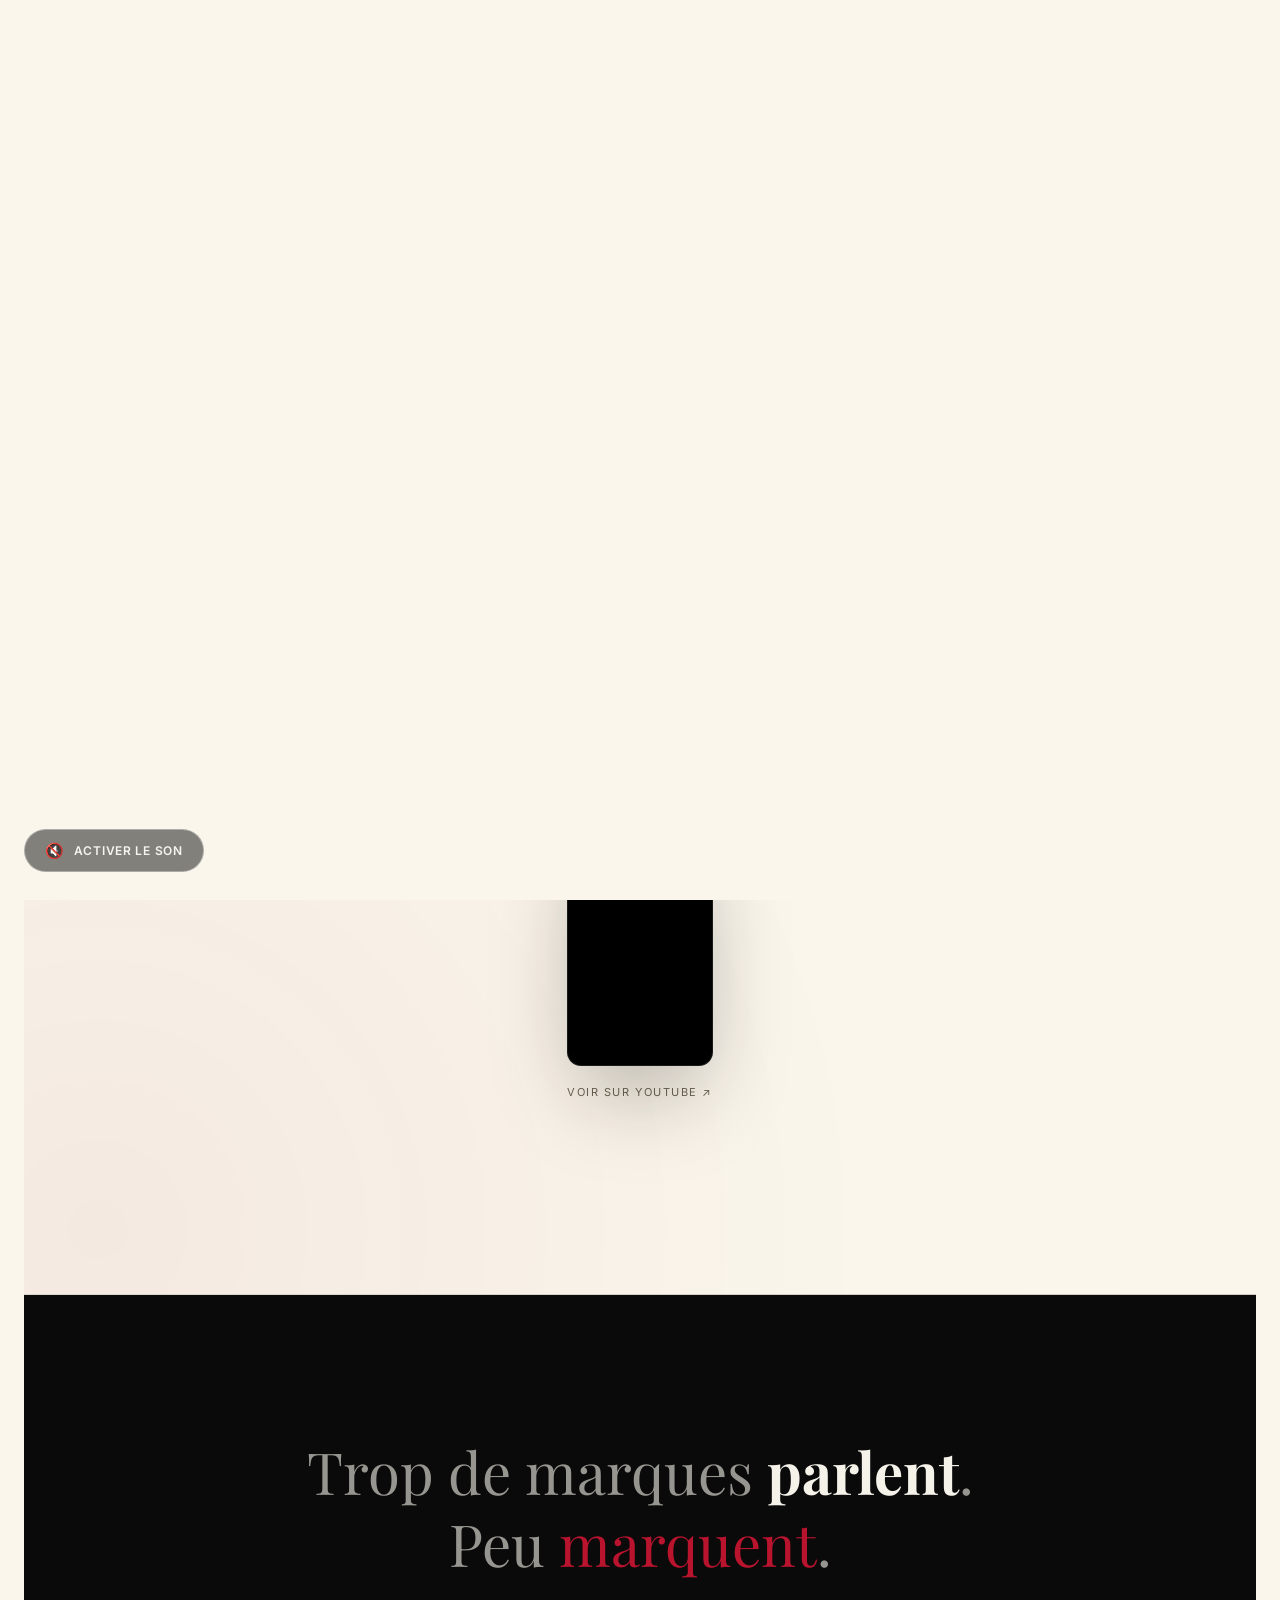
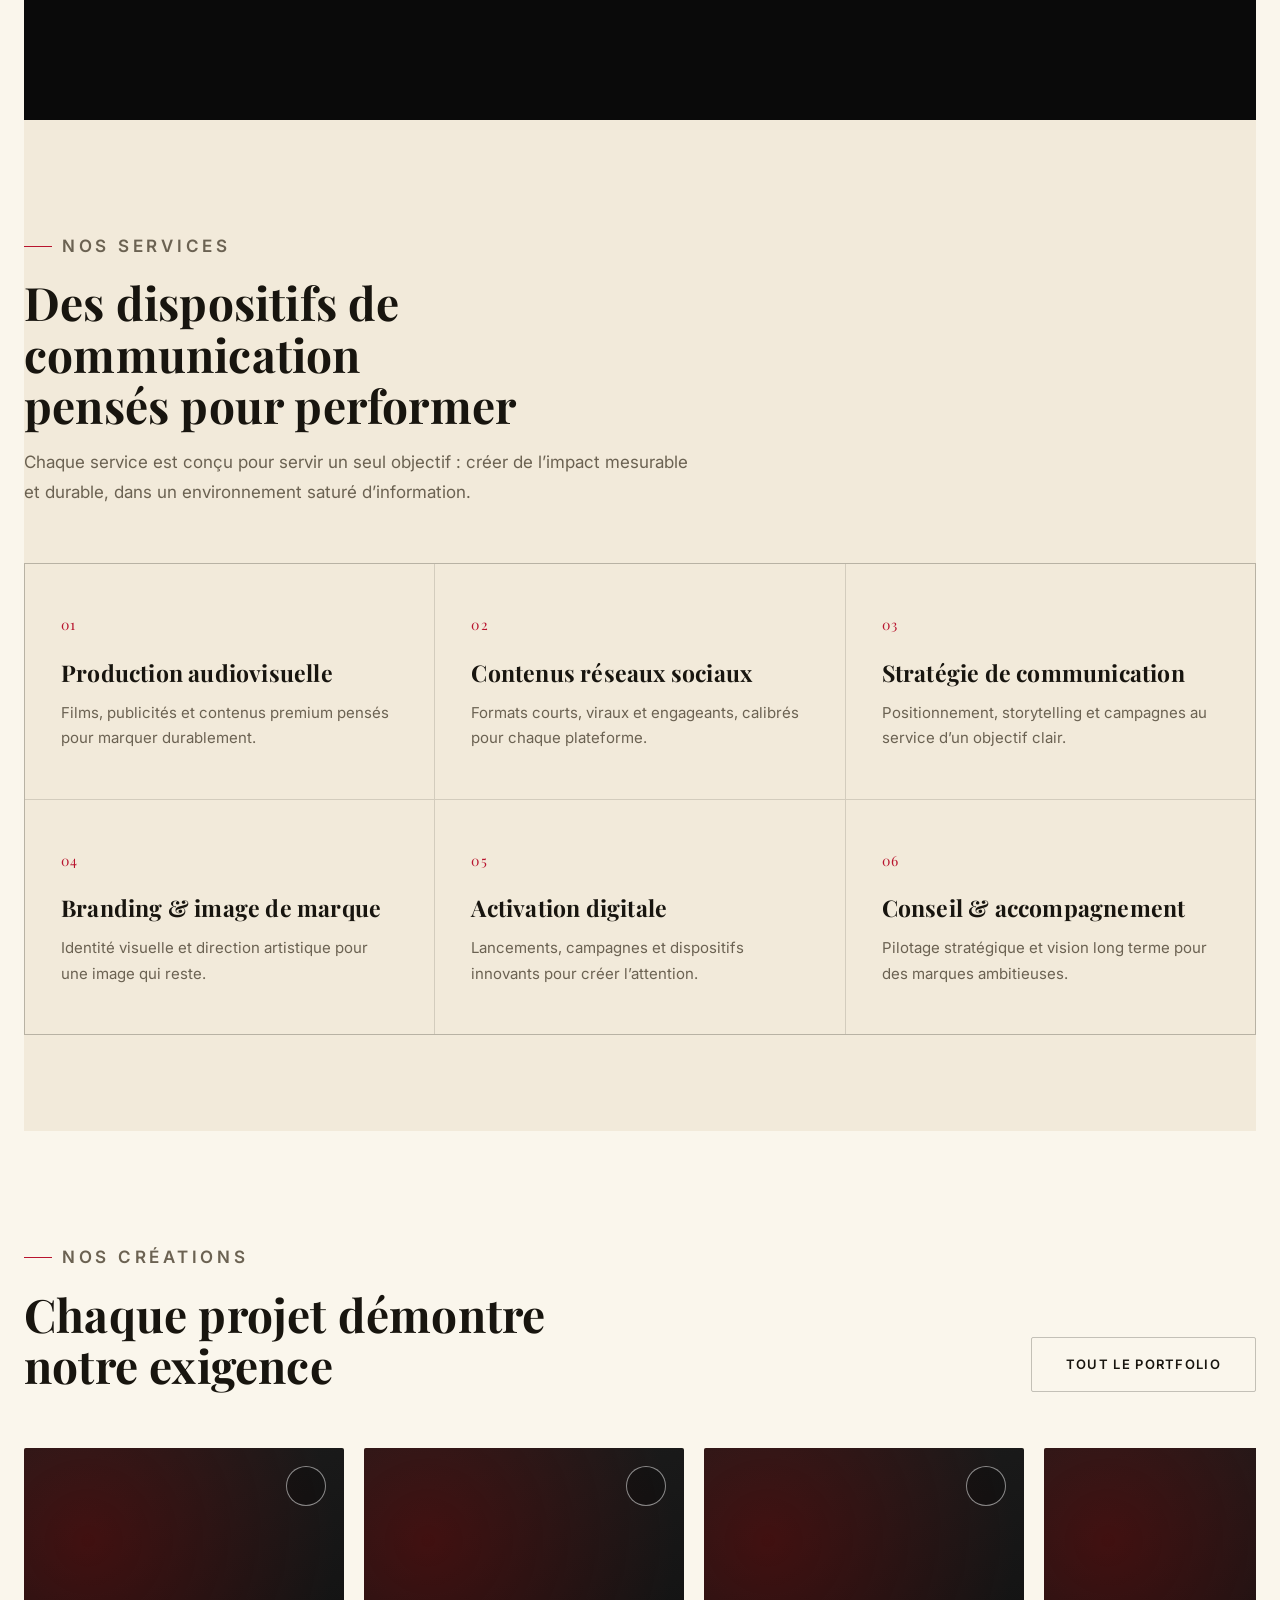
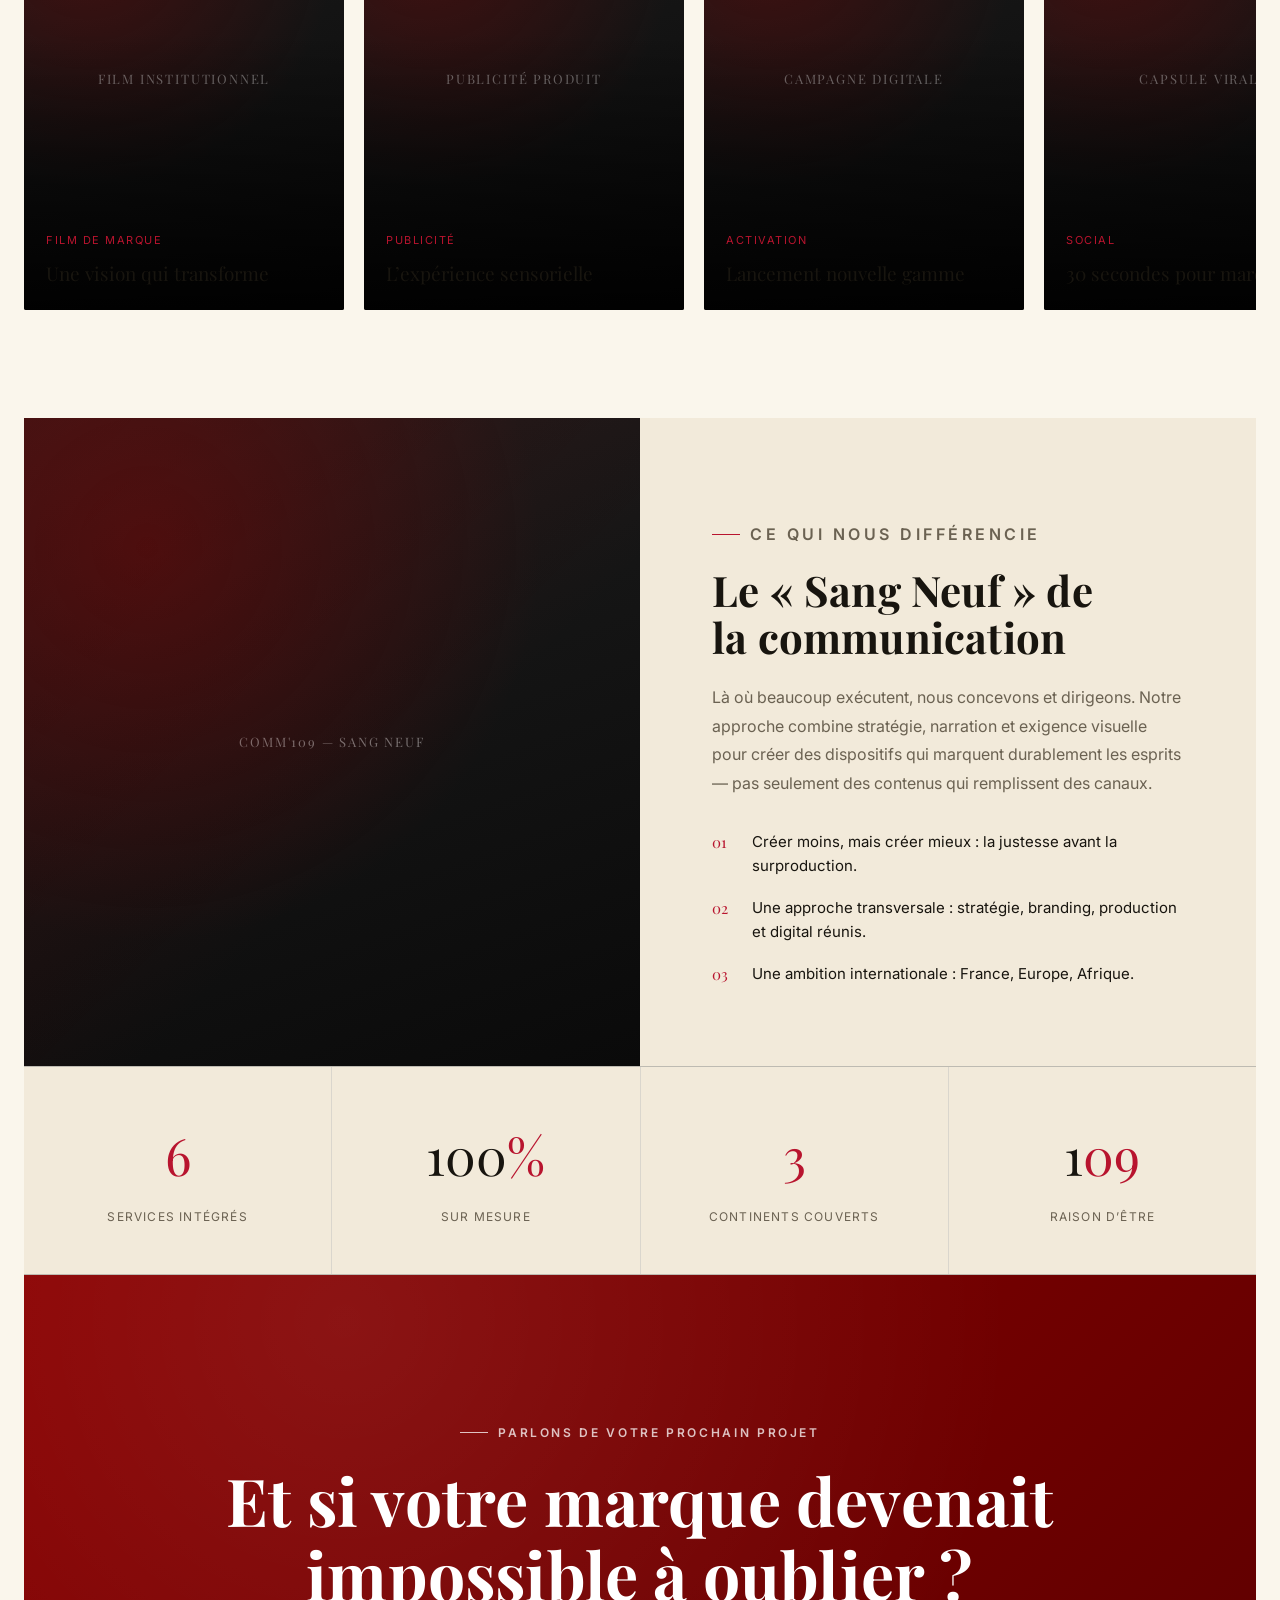
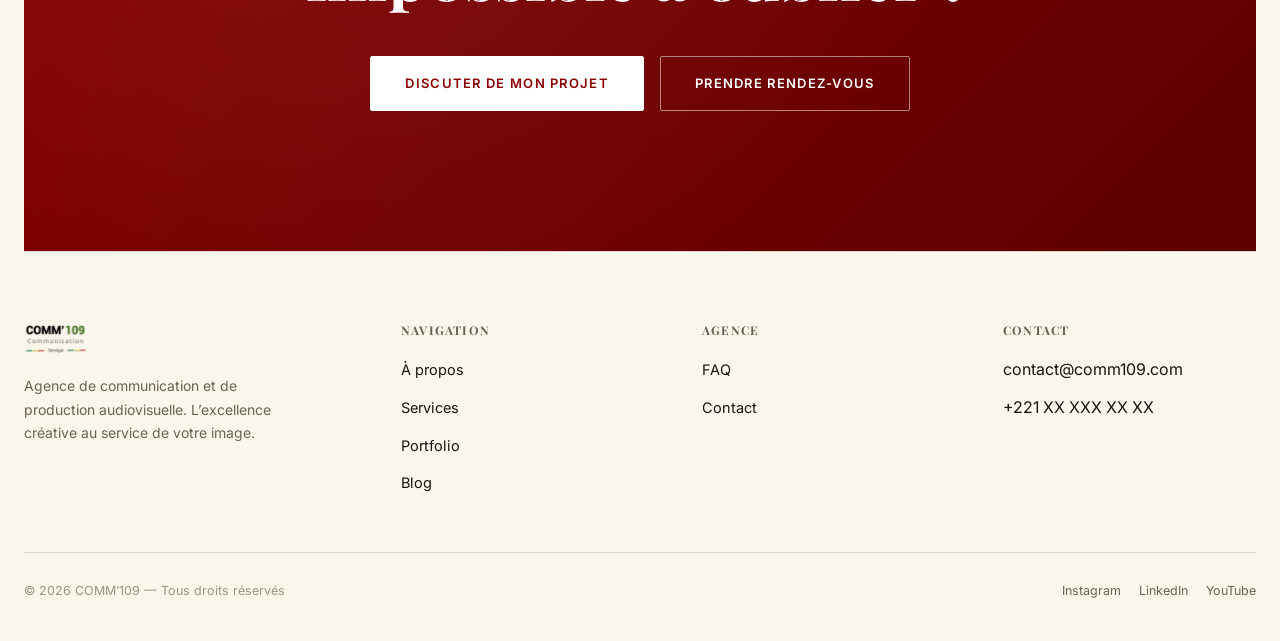
==== index.html @ 931d487c "Slogan: nouvelle police manuscrite Alex Brush, conforme a la reference fournie" ====
<!doctype html>
<html lang="fr">
<head>
<meta charset="utf-8">
<meta name="viewport" content="width=device-width, initial-scale=1, viewport-fit=cover">
<meta name="claude:viewport-fit-sides" content="cover">
<title>COMM'109 — Agence de communication &amp; production audiovisuelle</title>
<meta name="description" content="COMM'109, agence de communication et de production audiovisuelle au Sénégal. Production, branding, stratégie, activation digitale.">
<meta name="robots" content="index, follow">
<link rel="canonical" href="https://sedric6-rgb.github.io/comm109-site/index.html">
<meta property="og:type" content="website">
<meta property="og:site_name" content="COMM'109">
<meta property="og:locale" content="fr_FR">
<meta property="og:title" content="COMM'109 — Agence de communication &amp; production audiovisuelle">
<meta property="og:description" content="COMM'109, agence de communication et de production audiovisuelle au Sénégal. Production, branding, stratégie, activation digitale.">
<meta property="og:url" content="https://sedric6-rgb.github.io/comm109-site/index.html">
<meta property="og:image" content="https://sedric6-rgb.github.io/comm109-site/images/logo-black.png">
<meta name="twitter:card" content="summary_large_image">
<meta name="twitter:title" content="COMM'109 — Agence de communication &amp; production audiovisuelle">
<meta name="twitter:description" content="COMM'109, agence de communication et de production audiovisuelle au Sénégal.">
<meta name="twitter:image" content="https://sedric6-rgb.github.io/comm109-site/images/logo-black.png">
<link rel="icon" href="images/logo-black.png" type="image/png">
<link rel="preconnect" href="https://fonts.googleapis.com">
<link rel="preconnect" href="https://fonts.gstatic.com" crossorigin>
<link href="https://fonts.googleapis.com/css2?family=Playfair+Display:wght@500;600;700;800&family=Alex+Brush&family=Inter:wght@400;500;600;700&display=swap" rel="stylesheet">
<link rel="stylesheet" href="style.css">
<script type="application/ld+json">
{
  "@context": "https://schema.org",
  "@type": "Organization",
  "name": "COMM'109",
  "url": "https://sedric6-rgb.github.io/comm109-site/",
  "logo": "https://sedric6-rgb.github.io/comm109-site/images/logo-black.png",
  "description": "Agence de communication et de production audiovisuelle au Sénégal : production, branding, stratégie et activation digitale.",
  "slogan": "L'excellence créative au service de votre image",
  "email": "contact@comm109.com",
  "address": { "@type": "PostalAddress", "addressCountry": "SN" },
  "areaServed": ["Sénégal", "France", "Europe", "Afrique"],
  "knowsAbout": ["Production audiovisuelle", "Branding", "Stratégie de communication", "Activation digitale", "Réseaux sociaux"]
}
</script>
</head>
<body>

<div class="intro-overlay" id="introOverlay" aria-hidden="false">
  <div class="intro-logo-stage" id="introLogoStage">
    <video id="introLogoVideo" class="intro-logo-video" autoplay muted playsinline preload="auto">
      <source src="video/logo-animation.mp4" type="video/mp4">
    </video>
  </div>
  <div class="intro-video-stage" id="introVideoStage">
    <div class="intro-video-inner">
      <iframe
        id="introVideoFrame"
        data-src="https://www.youtube.com/embed/AdzjQU4xjhY?enablejsapi=1&autoplay=1&mute=1&controls=0&showinfo=0&modestbranding=1&rel=0&playsinline=1&iv_load_policy=3&disablekb=1"
        title="Teaser officiel COMM'109"
        allow="autoplay; encrypted-media"
      ></iframe>
    </div>
    <button type="button" class="intro-skip" id="introSkip">Passer l’introduction →</button>
  </div>
  <button type="button" class="intro-sound" id="introSound" aria-label="Activer le son">
    <span class="icon" aria-hidden="true">🔇</span><span class="label">Activer le son</span>
  </button>
</div>

<header class="site-header" id="siteHeader">
  <nav class="nav">
    <a href="index.html" class="nav-logo"><img src="images/logo-black.png" alt="COMM'109"></a>
    <ul class="nav-links" id="navLinks">
      <li><a href="index.html" aria-current="page">Accueil</a></li>
      <li><a href="a-propos.html">À propos</a></li>
      <li><a href="services.html">Services</a></li>
      <li><a href="portfolio.html">Portfolio</a></li>
      <li><a href="blog.html">Blog</a></li>
      <li><a href="faq.html">FAQ</a></li>
      <li><a href="contact.html">Contact</a></li>
      <li><a href="contact.html" class="nav-cta-mobile">Discuter de mon projet</a></li>
    </ul>
    <a href="contact.html" class="nav-cta">Discuter de mon projet</a>
    <button class="nav-toggle" id="navToggle" aria-label="Menu" aria-expanded="false"><span></span><span></span><span></span></button>
  </nav>
</header>

<main>
  <!-- HERO -->
  <section class="hero">
    <div class="wrap hero-inner">
      <div class="hero-grid">
        <div class="hero-text">
          <p class="eyebrow">Agence de communication &amp; production audiovisuelle — Sénégal</p>
          <h1>L’excellence <em>créative</em> au service de votre image.</h1>
          <p class="lead">COMM’109 transforme l’attention en impact durable. À la croisée de la création, de la narration et de la stratégie, nous rendons les marques visibles, mémorables et incontournables.</p>
          <div class="btn-row">
            <a href="contact.html" class="btn btn-primary">Discuter de mon projet</a>
            <a href="portfolio.html" class="btn btn-outline">Voir nos créations</a>
          </div>
        </div>
        <div class="hero-video">
          <div class="hero-video-frame">
            <iframe
              src="https://www.youtube.com/embed/AdzjQU4xjhY?autoplay=1&mute=1&loop=1&playlist=AdzjQU4xjhY&controls=0&showinfo=0&modestbranding=1&rel=0&playsinline=1&iv_load_policy=3&disablekb=1"
              title="Film COMM'109"
              allow="autoplay; encrypted-media"
              loading="eager"
            ></iframe>
          </div>
          <a class="hero-video-link" href="https://youtube.com/shorts/AdzjQU4xjhY" target="_blank" rel="noopener">Voir sur YouTube ↗</a>
        </div>
      </div>
    </div>
  </section>

  <!-- MANIFESTE -->
  <section class="manifesto reveal">
    <div class="wrap">
      <p>Trop de marques <strong>parlent</strong>.<br>Peu <em>marquent</em>.</p>
    </div>
  </section>

  <!-- SERVICES -->
  <section class="section-alt">
    <div class="wrap">
      <div class="section-head reveal">
        <p class="eyebrow">Nos services</p>
        <h2>Des dispositifs de communication pensés pour performer</h2>
        <p>Chaque service est conçu pour servir un seul objectif : créer de l’impact mesurable et durable, dans un environnement saturé d’information.</p>
      </div>
    </div>
    <div class="wrap">
      <div class="services-grid reveal">
        <div class="service-card">
          <span class="service-num">01</span>
          <h3>Production audiovisuelle</h3>
          <p>Films, publicités et contenus premium pensés pour marquer durablement.</p>
        </div>
        <div class="service-card">
          <span class="service-num">02</span>
          <h3>Contenus réseaux sociaux</h3>
          <p>Formats courts, viraux et engageants, calibrés pour chaque plateforme.</p>
        </div>
        <div class="service-card">
          <span class="service-num">03</span>
          <h3>Stratégie de communication</h3>
          <p>Positionnement, storytelling et campagnes au service d’un objectif clair.</p>
        </div>
        <div class="service-card">
          <span class="service-num">04</span>
          <h3>Branding &amp; image de marque</h3>
          <p>Identité visuelle et direction artistique pour une image qui reste.</p>
        </div>
        <div class="service-card">
          <span class="service-num">05</span>
          <h3>Activation digitale</h3>
          <p>Lancements, campagnes et dispositifs innovants pour créer l’attention.</p>
        </div>
        <div class="service-card">
          <span class="service-num">06</span>
          <h3>Conseil &amp; accompagnement</h3>
          <p>Pilotage stratégique et vision long terme pour des marques ambitieuses.</p>
        </div>
      </div>
    </div>
  </section>

  <!-- PORTFOLIO PREVIEW -->
  <section>
    <div class="wrap">
      <div class="section-head reveal" style="display:flex;align-items:flex-end;justify-content:space-between;gap:24px;flex-wrap:wrap;max-width:none;">
        <div style="max-width:620px;">
          <p class="eyebrow">Nos créations</p>
          <h2>Chaque projet démontre notre exigence</h2>
        </div>
        <a href="portfolio.html" class="btn btn-outline">Tout le portfolio</a>
      </div>
    </div>
    <div class="wrap">
      <div class="portfolio-strip reveal">
        <div class="pf-card"><div class="ph-visual" data-label="Film institutionnel"></div><div class="pf-overlay"><span class="pf-tag">Film de marque</span><span class="pf-title">Une vision qui transforme</span></div><div class="pf-play"></div></div>
        <div class="pf-card"><div class="ph-visual" data-label="Publicité produit"></div><div class="pf-overlay"><span class="pf-tag">Publicité</span><span class="pf-title">L’expérience sensorielle</span></div><div class="pf-play"></div></div>
        <div class="pf-card"><div class="ph-visual" data-label="Campagne digitale"></div><div class="pf-overlay"><span class="pf-tag">Activation</span><span class="pf-title">Lancement nouvelle gamme</span></div><div class="pf-play"></div></div>
        <div class="pf-card"><div class="ph-visual" data-label="Capsule virale"></div><div class="pf-overlay"><span class="pf-tag">Social</span><span class="pf-title">30 secondes pour marquer</span></div><div class="pf-play"></div></div>
        <div class="pf-card"><div class="ph-visual" data-label="Portrait de marque"></div><div class="pf-overlay"><span class="pf-tag">Storytelling</span><span class="pf-title">L’humain au cœur</span></div><div class="pf-play"></div></div>
      </div>
    </div>
  </section>

  <!-- DIFFERENCIATION -->
  <section class="section-alt" style="padding:0;">
    <div class="split reveal">
      <div class="split-media"><div class="ph-visual" data-label="COMM'109 — Sang Neuf"></div></div>
      <div class="split-text wrap" style="max-width:none;">
        <p class="eyebrow">Ce qui nous différencie</p>
        <h2>Le « Sang Neuf » de la communication</h2>
        <p>Là où beaucoup exécutent, nous concevons et dirigeons. Notre approche combine stratégie, narration et exigence visuelle pour créer des dispositifs qui marquent durablement les esprits — pas seulement des contenus qui remplissent des canaux.</p>
        <ul class="split-list">
          <li><span class="num">01</span><span>Créer moins, mais créer mieux : la justesse avant la surproduction.</span></li>
          <li><span class="num">02</span><span>Une approche transversale : stratégie, branding, production et digital réunis.</span></li>
          <li><span class="num">03</span><span>Une ambition internationale : France, Europe, Afrique.</span></li>
        </ul>
      </div>
    </div>
  </section>

  <!-- STATS -->
  <section style="padding:0;">
    <div class="stats reveal">
      <div class="stat"><div class="n"><span>6</span></div><div class="l">Services intégrés</div></div>
      <div class="stat"><div class="n">100<span>%</span></div><div class="l">Sur mesure</div></div>
      <div class="stat"><div class="n"><span>3</span></div><div class="l">Continents couverts</div></div>
      <div class="stat"><div class="n">1<span>09</span></div><div class="l">Raison d’être</div></div>
    </div>
  </section>

  <!-- CTA FINAL -->
  <section class="cta-band reveal">
    <div class="wrap" style="text-align:center;">
      <p class="eyebrow" style="justify-content:center;">Parlons de votre prochain projet</p>
      <h2>Et si votre marque devenait<br>impossible à oublier ?</h2>
      <div class="btn-row">
        <a href="contact.html" class="btn btn-primary">Discuter de mon projet</a>
        <a href="contact.html" class="btn btn-outline">Prendre rendez-vous</a>
      </div>
    </div>
  </section>
</main>

<footer class="site-footer">
  <div class="wrap">
    <div class="footer-top">
      <div class="footer-logo">
        <img src="images/logo-black.png" alt="COMM'109">
        <p>Agence de communication et de production audiovisuelle. L’excellence créative au service de votre image.</p>
      </div>
      <div class="footer-col">
        <h4>Navigation</h4>
        <ul>
          <li><a href="a-propos.html">À propos</a></li>
          <li><a href="services.html">Services</a></li>
          <li><a href="portfolio.html">Portfolio</a></li>
          <li><a href="blog.html">Blog</a></li>
        </ul>
      </div>
      <div class="footer-col">
        <h4>Agence</h4>
        <ul>
          <li><a href="faq.html">FAQ</a></li>
          <li><a href="contact.html">Contact</a></li>
        </ul>
      </div>
      <div class="footer-col">
        <h4>Contact</h4>
        <ul>
          <li>contact@comm109.com</li>
          <li>+221 XX XXX XX XX</li>
        </ul>
      </div>
    </div>
    <div class="footer-bottom">
      <span>© <span data-year></span> COMM’109 — Tous droits réservés</span>
      <span class="footer-social">
        <a href="contact.html">Instagram</a>
        <a href="contact.html">LinkedIn</a>
        <a href="https://youtube.com/shorts/AdzjQU4xjhY" target="_blank" rel="noopener">YouTube</a>
      </span>
    </div>
  </div>
</footer>

<script src="script.js"></script>
</body>
</html>
---- style.css ----
/* ================================================================
   COMM'109 — feuille de style partagée
   Layout: fond clair (blanc crème) éditorial, rouge "Sang Neuf" en
   signature, quelques bandes sombres volontaires pour le contraste.
   ================================================================ */

:root{
  --bg:#FAF6EC;
  --section:#F2EADA;
  --section-alt:#EDE2C9;
  --fg:#18150F;
  --fg-dim:#6B6252;
  --fg-faint:#9C9280;
  --ink:#0A0A0A;
  --accent:#8B0000;
  --accent-bright:#B8142E;
  --accent-soft:rgba(139,0,0,.08);
  --border:rgba(24,21,15,.14);
  --border-strong:rgba(24,21,15,.24);
  --font-display:'Playfair Display', 'Georgia', serif;
  --font-body:'Inter', -apple-system, 'Helvetica Neue', Arial, sans-serif;
  --font-script:'Alex Brush', 'Brush Script MT', cursive;
  --gutter: max(24px, env(safe-area-inset-left, 0px));
  --gutter-r: max(24px, env(safe-area-inset-right, 0px));
  --maxw: 1240px;
  color-scheme: light;
}

*,*::before,*::after{box-sizing:border-box;}
html,body{margin:0;padding:0;}
body{
  background:var(--bg);
  color:var(--fg);
  font-family:var(--font-body);
  font-size:16px;
  line-height:1.6;
  -webkit-font-smoothing:antialiased;
  padding-left:var(--gutter);
  padding-right:var(--gutter-r);
  overflow-x:hidden;
}
img{max-width:100%;display:block;}
a{color:inherit;text-decoration:none;}
ul{margin:0;padding:0;list-style:none;}
h1,h2,h3,h4{font-family:var(--font-display);font-weight:700;line-height:1.12;margin:0;text-wrap:balance;letter-spacing:.2px;}
p{margin:0;}
button{font-family:inherit;cursor:pointer;}
::selection{background:var(--accent);color:#fff;}

.wrap{max-width:var(--maxw);margin:0 auto;}

.eyebrow{
  display:inline-flex;align-items:center;gap:10px;
  font-size:12px;letter-spacing:.22em;text-transform:uppercase;
  color:var(--accent-bright);font-weight:600;
}
.eyebrow::before{content:"";width:28px;height:1px;background:var(--accent-bright);}

/* ---------- NAV ---------- */
.site-header{
  position:fixed;top:0;left:0;right:0;z-index:100;
  padding-top:env(safe-area-inset-top,0px);
  background:transparent;
  border-bottom:1px solid transparent;
  transition:background .4s ease, border-color .4s ease, backdrop-filter .4s ease;
}
.site-header.scrolled{
  background:rgba(250,246,236,.92);
  backdrop-filter:blur(10px);
  border-bottom:1px solid var(--border);
}
.nav{
  max-width:var(--maxw);margin:0 auto;
  padding:16px var(--gutter-r) 16px var(--gutter);
  display:flex;align-items:center;justify-content:space-between;
  gap:24px;
}
.nav-logo{display:flex;align-items:center;}
.nav-logo img{height:34px;width:auto;display:block;}
.nav-links{display:flex;align-items:center;gap:34px;}
.nav-links a{
  font-size:13px;letter-spacing:.08em;text-transform:uppercase;
  color:var(--fg-dim);font-weight:500;position:relative;padding:4px 0;
  transition:color .25s ease;
}
.nav-links a::after{
  content:"";position:absolute;left:0;bottom:-2px;width:0;height:1px;
  background:var(--accent-bright);transition:width .3s ease;
}
.nav-links a:hover,.nav-links a[aria-current="page"]{color:var(--fg);}
.nav-links a:hover::after,.nav-links a[aria-current="page"]::after{width:100%;}
.nav-cta{
  font-size:12px;letter-spacing:.1em;text-transform:uppercase;font-weight:600;
  border:1px solid var(--border-strong);padding:10px 20px;border-radius:2px;
  color:var(--fg); transition:border-color .25s ease, background .25s ease;
  white-space:nowrap;
}
.nav-cta:hover{border-color:var(--accent-bright);background:var(--accent-soft);}
.nav-toggle{
  display:none;background:none;border:none;color:var(--fg);
  width:40px;height:40px;position:relative;
}
.nav-toggle span{
  position:absolute;left:8px;right:8px;height:1px;background:var(--fg);
  transition:transform .3s ease, opacity .3s ease;
}
.nav-toggle span:nth-child(1){top:14px;}
.nav-toggle span:nth-child(2){top:20px;}
.nav-toggle span:nth-child(3){top:26px;}
.nav-toggle.open span:nth-child(1){transform:translateY(6px) rotate(45deg);}
.nav-toggle.open span:nth-child(2){opacity:0;}
.nav-toggle.open span:nth-child(3){transform:translateY(-6px) rotate(-45deg);}

@media (max-width:860px){
  .nav-links{
    position:fixed;inset:0;top:0;
    background:var(--bg);
    flex-direction:column;justify-content:center;align-items:center;gap:30px;
    transform:translateY(-100%);opacity:0;visibility:hidden;
    transition:transform .4s ease, opacity .4s ease, visibility .4s;
    padding-top:env(safe-area-inset-top,0px);
  }
  .nav-links.open{transform:translateY(0);opacity:1;visibility:visible;}
  .nav-links a{font-size:20px;}
  .nav-cta{display:none;}
  .nav-links .nav-cta-mobile{
    display:inline-block;margin-top:10px;
    font-size:13px;border:1px solid var(--border-strong);padding:12px 26px;
  }
  .nav-toggle{display:block;z-index:101;}
}

/* ---------- PAGE HERO (sous-pages) ---------- */
.page-hero{
  padding:168px 0 72px;
  border-bottom:1px solid var(--border);
}
.page-hero h1{font-size:clamp(38px,6vw,64px);}
.page-hero .lead{
  margin-top:18px;max-width:640px;color:var(--fg-dim);font-size:18px;line-height:1.7;
}

/* ---------- SECTIONS ---------- */
section{padding:96px 0;}
.section-alt{background:var(--section);}
.section-tight{padding:72px 0;}

.section-head{max-width:680px;margin-bottom:56px;}
.section-head h2{font-size:clamp(30px,4.2vw,46px);margin-top:16px;}
.section-head p{margin-top:16px;color:var(--fg-dim);font-size:17px;line-height:1.75;}

/* ---------- BUTTONS ---------- */
.btn{
  display:inline-flex;align-items:center;gap:10px;
  padding:16px 34px;font-size:13px;letter-spacing:.1em;text-transform:uppercase;font-weight:600;
  border-radius:2px;transition:all .3s ease;
}
.btn-primary{background:var(--accent);color:#fff;border:1px solid var(--accent);}
.btn-primary:hover{background:var(--accent-bright);border-color:var(--accent-bright);transform:translateY(-2px);}
.btn-outline{border:1px solid var(--border-strong);color:var(--fg);}
.btn-outline:hover{border-color:var(--accent-bright);background:var(--accent-soft);transform:translateY(-2px);}
.btn-row{display:flex;flex-wrap:wrap;gap:16px;}

/* ---------- REVEAL ANIMATIONS ---------- */
.reveal{opacity:1;transform:none;}
@media (prefers-reduced-motion: no-preference){
  .reveal{opacity:0;transform:translateY(28px);transition:opacity .8s cubic-bezier(.2,.7,.2,1), transform .8s cubic-bezier(.2,.7,.2,1);}
  .reveal.in-view{opacity:1;transform:none;}
}

/* ---------- HOME HERO ---------- */
.hero{
  position:relative;overflow:hidden;border-bottom:1px solid var(--border);
  background:
    radial-gradient(circle at 85% 10%, rgba(139,0,0,.08), transparent 50%),
    radial-gradient(circle at 6% 95%, rgba(139,0,0,.05), transparent 46%),
    var(--bg);
}
.hero-inner{padding:168px 0 96px;width:100%;}
.hero-grid{
  display:flex;flex-direction:column;align-items:center;text-align:center;gap:48px;
}
.hero-text .eyebrow{margin-bottom:26px;justify-content:center;}
.hero h1{font-size:clamp(38px,5.6vw,68px);max-width:720px;margin-left:auto;margin-right:auto;}
.hero h1 em{font-style:normal;color:var(--accent-bright);}
.hero .lead{margin-top:26px;max-width:560px;margin-left:auto;margin-right:auto;font-size:18px;color:var(--fg-dim);line-height:1.75;}
.hero .btn-row{margin-top:38px;justify-content:center;}

.hero-video{display:flex;flex-direction:column;align-items:center;}
.hero-video-frame{
  position:relative;width:100%;max-width:300px;aspect-ratio:9/16;
  border-radius:14px;overflow:hidden;background:#000;
  border:1px solid rgba(255,255,255,.1);
  box-shadow:0 40px 90px -20px rgba(24,21,15,.35);
  margin:0 auto;
}
.hero-video-frame iframe{position:absolute;inset:0;width:100%;height:100%;border:0;}
.hero-video-link{
  margin-top:18px;font-size:11px;letter-spacing:.14em;text-transform:uppercase;
  color:var(--fg-dim);transition:color .25s ease;
}
.hero-video-link:hover{color:var(--accent-bright);}

@media (max-width:620px){
  .hero-inner{padding:150px 0 72px;}
  .hero-video-frame{max-width:260px;}
}

/* ---------- INTRO (ouverture du site) ---------- */
.intro-overlay{
  position:fixed;inset:0;z-index:9999;
  background:var(--bg);
  display:flex;align-items:center;justify-content:center;
  overflow:hidden;
  transition:opacity .9s ease;
}
.intro-overlay.intro-hidden{opacity:0;pointer-events:none;}
body.intro-active{overflow:hidden;height:100%;}

.intro-logo-stage{
  position:absolute;inset:0;display:flex;align-items:center;justify-content:center;
  padding:0 24px;
  opacity:1;transition:opacity .8s ease;
}
.intro-logo-stage.stage-out{opacity:0;}
.intro-logo-video{
  max-width:min(90vw,760px);
  max-height:70vh;
  width:auto;height:auto;
}

.intro-video-stage{
  position:absolute;inset:0;
  background:
    radial-gradient(circle at 50% 38%, rgba(139,0,0,.2), transparent 60%),
    #0A0A0A;
  display:flex;align-items:center;justify-content:center;
  opacity:0;pointer-events:none;transition:opacity .9s ease;
}
.intro-video-stage.stage-in{opacity:1;pointer-events:auto;}
.intro-video-inner{
  position:relative;
  width:min(88vw, 400px, 46.125vh); /* fenetre "telephone" contenue, format 9:16 garanti */
  margin:0 auto;
  border-radius:22px;
  overflow:hidden;
  background:#000;
  border:1px solid rgba(255,255,255,.14);
  box-shadow:0 50px 130px -25px rgba(0,0,0,.7);
}
.intro-video-inner::before{
  content:"";display:block;width:100%;padding-top:177.78%; /* force le ratio 9:16, toute methode de navigateur */
}
.intro-video-stage iframe{
  position:absolute;inset:0;width:100%;height:100%;
  border:0;pointer-events:none;
}
.intro-skip{
  position:absolute;z-index:2;
  right:max(24px, env(safe-area-inset-right,0px));
  bottom:max(28px, env(safe-area-inset-bottom,0px));
  display:flex;align-items:center;gap:10px;
  background:rgba(10,10,10,.5);backdrop-filter:blur(6px);
  border:1px solid rgba(255,255,255,.35);
  color:#F5F5F0;
  font-size:12px;letter-spacing:.1em;text-transform:uppercase;font-weight:600;
  padding:13px 22px;border-radius:30px;
  opacity:0;transform:translateY(8px);
  transition:opacity .5s ease .25s, transform .5s ease .25s, border-color .25s ease, background .25s ease;
}
.intro-video-stage.stage-in .intro-skip{opacity:1;transform:none;}
.intro-skip:hover{border-color:var(--accent-bright);background:rgba(139,0,0,.55);}
@media (max-width:620px){
  .intro-skip{font-size:11px;padding:12px 18px;}
}

.intro-sound{
  position:absolute;z-index:3;
  left:max(24px, env(safe-area-inset-left,0px));
  bottom:max(28px, env(safe-area-inset-bottom,0px));
  display:flex;align-items:center;gap:9px;
  background:rgba(10,10,10,.5);backdrop-filter:blur(6px);
  border:1px solid rgba(255,255,255,.35);
  color:#F5F5F0;
  font-size:12px;letter-spacing:.06em;text-transform:uppercase;font-weight:600;
  padding:13px 20px;border-radius:30px;
  transition:border-color .25s ease, background .25s ease;
}
.intro-sound:hover{border-color:var(--accent-bright);background:rgba(139,0,0,.55);}
.intro-sound .icon{font-size:15px;line-height:1;}
@media (max-width:620px){
  .intro-sound{font-size:11px;padding:12px 16px;}
}

/* ---------- MANIFESTE (bande sombre volontaire, contraste) ---------- */
.manifesto{background:var(--ink);text-align:center;padding:140px 0;}
.manifesto p{
  font-family:var(--font-display);
  font-size:clamp(28px,5vw,58px);
  line-height:1.25;color:rgba(245,242,234,.6);
}
.manifesto p strong{color:#F5F2EA;font-weight:700;}
.manifesto p em{font-style:normal;color:var(--accent-bright);}

/* ---------- SERVICES GRID ---------- */
.services-grid{display:grid;grid-template-columns:repeat(3,1fr);gap:1px;background:var(--border);border:1px solid var(--border);}
.service-card{
  background:var(--section);padding:48px 36px;position:relative;overflow:hidden;
  transition:background .4s ease;
}
.service-card::before{
  content:"";position:absolute;inset:0;background:var(--accent);transform:scaleX(0);transform-origin:left;
  opacity:.1;transition:transform .5s cubic-bezier(.2,.7,.2,1);z-index:0;
}
.service-card:hover::before{transform:scaleX(1);}
.service-card>*{position:relative;z-index:1;}
.service-num{font-family:var(--font-display);font-size:14px;color:var(--accent-bright);letter-spacing:.1em;}
.service-card h3{margin-top:22px;font-size:23px;}
.service-card p{margin-top:14px;color:var(--fg-dim);font-size:15px;line-height:1.7;}
@media (max-width:900px){.services-grid{grid-template-columns:repeat(2,1fr);}}
@media (max-width:620px){.services-grid{grid-template-columns:1fr;}}

/* ---------- PORTFOLIO STRIP ---------- */
.portfolio-strip{
  display:flex;gap:20px;overflow-x:auto;padding-bottom:12px;
  scroll-snap-type:x proximity;
}
.portfolio-strip::-webkit-scrollbar{height:4px;}
.portfolio-strip::-webkit-scrollbar-thumb{background:var(--border-strong);}
.pf-card{
  position:relative;flex:0 0 auto;width:320px;aspect-ratio:9/13;
  border-radius:2px;overflow:hidden;background:var(--section-alt);scroll-snap-align:start;
}
.pf-card img{width:100%;height:100%;object-fit:cover;transition:transform .6s ease;}
.pf-card:hover img{transform:scale(1.06);}
.pf-card .pf-overlay{
  position:absolute;inset:0;background:linear-gradient(180deg,transparent 40%, rgba(0,0,0,.92) 100%);
  display:flex;flex-direction:column;justify-content:flex-end;padding:22px;
}
.pf-card .pf-tag{font-size:11px;letter-spacing:.14em;text-transform:uppercase;color:var(--accent-bright);}
.pf-card .pf-title{margin-top:8px;font-family:var(--font-display);font-size:19px;}
.pf-card .pf-play{
  position:absolute;top:18px;right:18px;width:40px;height:40px;border-radius:50%;
  border:1px solid rgba(255,255,255,.5);display:flex;align-items:center;justify-content:center;
  background:rgba(10,10,10,.4);
}

/* Portfolio page grid */
.portfolio-grid{display:grid;grid-template-columns:repeat(4,1fr);gap:20px;}
.portfolio-grid .pf-card{width:100%;aspect-ratio:3/4;}
.pf-filters{display:flex;flex-wrap:wrap;gap:12px;margin-bottom:44px;}
.pf-filter{
  font-size:12px;letter-spacing:.08em;text-transform:uppercase;padding:10px 20px;
  border:1px solid var(--border-strong);border-radius:20px;color:var(--fg-dim);
  background:transparent;transition:all .25s ease;
}
.pf-filter:hover{color:var(--fg);border-color:var(--fg-dim);}
.pf-filter.active{background:var(--accent);border-color:var(--accent);color:#fff;}
@media (max-width:980px){.portfolio-grid{grid-template-columns:repeat(2,1fr);}}
@media (max-width:560px){.portfolio-grid{grid-template-columns:1fr;}}

/* ---------- DIFFERENTIATION SPLIT ---------- */
.split{display:grid;grid-template-columns:1fr 1fr;gap:0;align-items:stretch;}
.split-media{position:relative;min-height:520px;background:var(--section-alt);overflow:hidden;}
.split-media img{width:100%;height:100%;object-fit:cover;position:absolute;inset:0;}
.split-media::after{content:"";position:absolute;inset:0;background:linear-gradient(135deg, rgba(139,0,0,.25), transparent 60%);}
.split-text{display:flex;flex-direction:column;justify-content:center;padding:80px 72px;}
.split-text h2{font-size:clamp(28px,3.6vw,42px);margin-top:18px;}
.split-text p{margin-top:22px;color:var(--fg-dim);font-size:16px;line-height:1.8;}
.split-list{margin-top:32px;display:flex;flex-direction:column;gap:18px;}
.split-list li{display:flex;gap:16px;align-items:flex-start;font-size:15px;color:var(--fg);}
.split-list .num{font-family:var(--font-display);color:var(--accent-bright);font-size:15px;min-width:24px;}
@media (max-width:900px){
  .split{grid-template-columns:1fr;}
  .split-media{min-height:320px;}
  .split-text{padding:56px 0;}
}

/* ---------- STATS ---------- */
.stats{display:grid;grid-template-columns:repeat(4,1fr);gap:1px;background:var(--border);border-top:1px solid var(--border);border-bottom:1px solid var(--border);}
.stat{background:var(--section);padding:48px 32px;text-align:center;}
.stat .n{font-family:var(--font-display);font-size:clamp(36px,4vw,54px);color:var(--fg);}
.stat .n span{color:var(--accent-bright);}
.stat .l{margin-top:10px;font-size:12px;letter-spacing:.1em;text-transform:uppercase;color:var(--fg-dim);}
@media (max-width:760px){.stats{grid-template-columns:repeat(2,1fr);}}

/* ---------- FINAL CTA BAND ---------- */
.cta-band{
  background:linear-gradient(135deg, var(--accent) 0%, #5c0000 100%);
  text-align:center;padding:140px 0;position:relative;overflow:hidden;
}
.cta-band::before{
  content:"";position:absolute;inset:-20% -10%;
  background:radial-gradient(circle at 30% 20%, rgba(255,255,255,.08), transparent 55%);
}
.cta-band .eyebrow{color:rgba(255,255,255,.75);}
.cta-band .eyebrow::before{background:rgba(255,255,255,.75);}
.cta-band h2{
  position:relative;color:#fff;font-size:clamp(32px,5.4vw,66px);max-width:880px;margin:22px auto 0;
}
.cta-band .btn-row{position:relative;justify-content:center;margin-top:44px;}
.cta-band .btn-outline{border-color:rgba(255,255,255,.5);color:#fff;}
.cta-band .btn-outline:hover{background:rgba(255,255,255,.12);border-color:#fff;}
.cta-band .btn-primary{background:#fff;color:var(--accent);border-color:#fff;}
.cta-band .btn-primary:hover{background:var(--ink);color:#fff;border-color:var(--ink);}

/* ---------- TEAM / VALUES (About) ---------- */
.value-grid{display:grid;grid-template-columns:repeat(4,1fr);gap:36px;}
.value-card{border-top:1px solid var(--border-strong);padding-top:26px;}
.value-card h3{font-size:19px;}
.value-card p{margin-top:12px;color:var(--fg-dim);font-size:15px;line-height:1.7;}
@media (max-width:900px){.value-grid{grid-template-columns:repeat(2,1fr);}}
@media (max-width:560px){.value-grid{grid-template-columns:1fr;}}

.story-row{display:grid;grid-template-columns:.9fr 1.1fr;gap:72px;align-items:start;}
.story-row .section-head{margin-bottom:0;}
.story-copy p + p{margin-top:20px;}
.story-copy p{color:var(--fg-dim);font-size:16px;line-height:1.8;}
@media (max-width:900px){.story-row{grid-template-columns:1fr;gap:40px;}}

.slogan-block{
  text-align:center;padding:80px 0;border-top:1px solid var(--border);border-bottom:1px solid var(--border);
}
.slogan-block q{
  font-family:var(--font-script);font-weight:400;font-size:clamp(44px,7.4vw,84px);
  color:var(--accent);quotes:none;line-height:1.35;
}
.slogan-block q::before,.slogan-block q::after{content:"";}

.team-grid{display:grid;grid-template-columns:repeat(4,1fr);gap:28px;}
.team-card{background:var(--section-alt);padding:32px 26px;border:1px solid var(--border);}
.team-card .role{font-size:11px;letter-spacing:.12em;text-transform:uppercase;color:var(--accent-bright);}
.team-card h3{margin-top:12px;font-size:19px;}
.team-card p{margin-top:12px;color:var(--fg-dim);font-size:14px;line-height:1.65;}
@media (max-width:900px){.team-grid{grid-template-columns:repeat(2,1fr);}}
@media (max-width:560px){.team-grid{grid-template-columns:1fr;}}

/* ---------- SERVICES PAGE LIST ---------- */
.service-list{display:flex;flex-direction:column;}
.service-row{
  display:grid;grid-template-columns:120px 1fr 1fr;gap:40px;align-items:start;
  padding:48px 0;border-top:1px solid var(--border);
}
.service-row:last-child{border-bottom:1px solid var(--border);}
.service-row .idx{font-family:var(--font-display);font-size:16px;color:var(--accent-bright);}
.service-row h3{font-size:clamp(24px,2.8vw,32px);}
.service-row p{color:var(--fg-dim);font-size:15px;line-height:1.8;}
.service-row .tags{margin-top:18px;display:flex;flex-wrap:wrap;gap:10px;}
.service-row .tag{
  font-size:11px;letter-spacing:.06em;text-transform:uppercase;color:var(--fg-dim);
  border:1px solid var(--border-strong);padding:6px 14px;border-radius:20px;
}
@media (max-width:800px){.service-row{grid-template-columns:1fr;gap:16px;}}

/* ---------- FAQ ---------- */
.faq-list{border-top:1px solid var(--border);}
.faq-item{border-bottom:1px solid var(--border);}
.faq-q{
  width:100%;background:none;border:none;color:var(--fg);text-align:left;
  display:flex;align-items:center;justify-content:space-between;gap:24px;
  padding:30px 0;font-family:var(--font-display);font-size:clamp(17px,2vw,21px);
}
.faq-q .plus{
  flex:0 0 auto;width:28px;height:28px;position:relative;
}
.faq-q .plus::before,.faq-q .plus::after{
  content:"";position:absolute;background:var(--fg-dim);transition:transform .35s ease, background .3s ease;
}
.faq-q .plus::before{left:0;top:50%;width:100%;height:1px;transform:translateY(-50%);}
.faq-q .plus::after{top:0;left:50%;width:1px;height:100%;transform:translateX(-50%);}
.faq-item.open .faq-q .plus::after{transform:translateX(-50%) rotate(90deg);opacity:0;}
.faq-item.open .faq-q .plus::before{background:var(--accent-bright);}
.faq-a{max-height:0;overflow:hidden;transition:max-height .45s ease;}
.faq-a p{padding:0 0 32px;max-width:760px;color:var(--fg-dim);font-size:15.5px;line-height:1.8;}

/* ---------- BLOG ---------- */
.blog-grid{display:grid;grid-template-columns:repeat(3,1fr);gap:40px 32px;}
.blog-card{border-top:1px solid var(--border);padding-top:24px;}
.blog-card .meta{font-size:11px;letter-spacing:.1em;text-transform:uppercase;color:var(--accent-bright);}
.blog-card h3{margin-top:16px;font-size:22px;line-height:1.3;}
.blog-card p{margin-top:14px;color:var(--fg-dim);font-size:14.5px;line-height:1.7;}
.blog-card .read{margin-top:20px;display:inline-flex;align-items:center;gap:8px;font-size:12px;letter-spacing:.08em;text-transform:uppercase;color:var(--fg);}
.blog-card .read .arrow{transition:transform .25s ease;}
.blog-card:hover .read .arrow{transform:translateX(5px);}
.blog-feature{
  display:grid;grid-template-columns:1.1fr .9fr;gap:52px;align-items:center;
  padding-bottom:64px;margin-bottom:64px;border-bottom:1px solid var(--border);
}
.blog-feature .ph{aspect-ratio:16/10;background:var(--section-alt);border:1px solid rgba(255,255,255,.08);position:relative;overflow:hidden;}
@media (max-width:980px){.blog-grid{grid-template-columns:repeat(2,1fr);}.blog-feature{grid-template-columns:1fr;}}
@media (max-width:620px){.blog-grid{grid-template-columns:1fr;}}

/* ---------- CONTACT ---------- */
.contact-grid{display:grid;grid-template-columns:1fr 1fr;gap:80px;}
.contact-info .info-row{padding:22px 0;border-top:1px solid var(--border);}
.contact-info .info-row:last-child{border-bottom:1px solid var(--border);}
.contact-info .info-label{font-size:11px;letter-spacing:.12em;text-transform:uppercase;color:var(--fg-dim);}
.contact-info .info-value{margin-top:8px;font-family:var(--font-display);font-size:21px;}
.contact-info .info-value a{transition:color .25s ease;}
.contact-info .info-value a:hover{color:var(--accent-bright);}
.field{margin-bottom:24px;}
.field label{display:block;font-size:11px;letter-spacing:.1em;text-transform:uppercase;color:var(--fg-dim);margin-bottom:10px;}
.field input,.field textarea,.field select{
  width:100%;background:transparent;border:none;border-bottom:1px solid var(--border-strong);
  color:var(--fg);font-family:var(--font-body);font-size:16px;padding:12px 2px;
  transition:border-color .25s ease;
}
.field input:focus,.field textarea:focus,.field select:focus{outline:none;border-color:var(--accent-bright);}
.field textarea{resize:vertical;min-height:120px;}
.field select option{background:var(--bg);}
.form-note{margin-top:4px;font-size:13px;color:var(--fg-dim);min-height:20px;}
.form-note.ok{color:#6fae6f;}

/* ---------- COPY BUTTON ---------- */
.copy-btn{
  background:none;border:1px solid var(--border-strong);color:var(--fg-dim);
  font-size:11px;letter-spacing:.06em;text-transform:uppercase;padding:6px 12px;border-radius:2px;
  margin-left:10px;transition:all .2s ease;
}
.copy-btn:hover{color:var(--fg);border-color:var(--fg-dim);}

/* ---------- FOOTER ---------- */
.site-footer{border-top:1px solid var(--border);padding:72px 0 40px;}
.footer-top{display:grid;grid-template-columns:1.3fr 1fr 1fr 1fr;gap:48px;padding-bottom:56px;}
.footer-logo img{height:30px;}
.footer-top p{margin-top:20px;color:var(--fg-dim);font-size:14px;line-height:1.7;max-width:280px;}
.footer-col h4{font-size:12px;letter-spacing:.1em;text-transform:uppercase;color:var(--fg-dim);margin-bottom:20px;}
.footer-col ul{display:flex;flex-direction:column;gap:12px;}
.footer-col a{font-size:14.5px;color:var(--fg);transition:color .25s ease;}
.footer-col a:hover{color:var(--accent-bright);}
.footer-bottom{
  display:flex;justify-content:space-between;align-items:center;gap:20px;
  padding-top:28px;border-top:1px solid var(--border);
  font-size:12.5px;color:var(--fg-faint);flex-wrap:wrap;
}
.footer-social{display:flex;gap:18px;}
.footer-social a{color:var(--fg-dim);}
.footer-social a:hover{color:var(--accent-bright);}

@media (max-width:860px){
  .footer-top{grid-template-columns:1fr 1fr;}
  .contact-grid{grid-template-columns:1fr;gap:56px;}
  .stats{grid-template-columns:repeat(2,1fr);}
}
@media (max-width:620px){
  section{padding:64px 0;}
  .footer-top{grid-template-columns:1fr;gap:36px;}
  .split-text{padding:48px 0;}
}

/* generic placeholder visual block (no stock imagery available) */
.ph-visual{
  position:relative;width:100%;height:100%;background:
    radial-gradient(circle at 20% 20%, rgba(139,0,0,.35), transparent 55%),
    linear-gradient(160deg, #1d1d1d, #0a0a0a);
  display:flex;align-items:center;justify-content:center;
}
.ph-visual::after{
  content:attr(data-label);
  font-family:var(--font-display);font-size:13px;letter-spacing:.14em;text-transform:uppercase;
  color:rgba(255,255,255,.4);
}
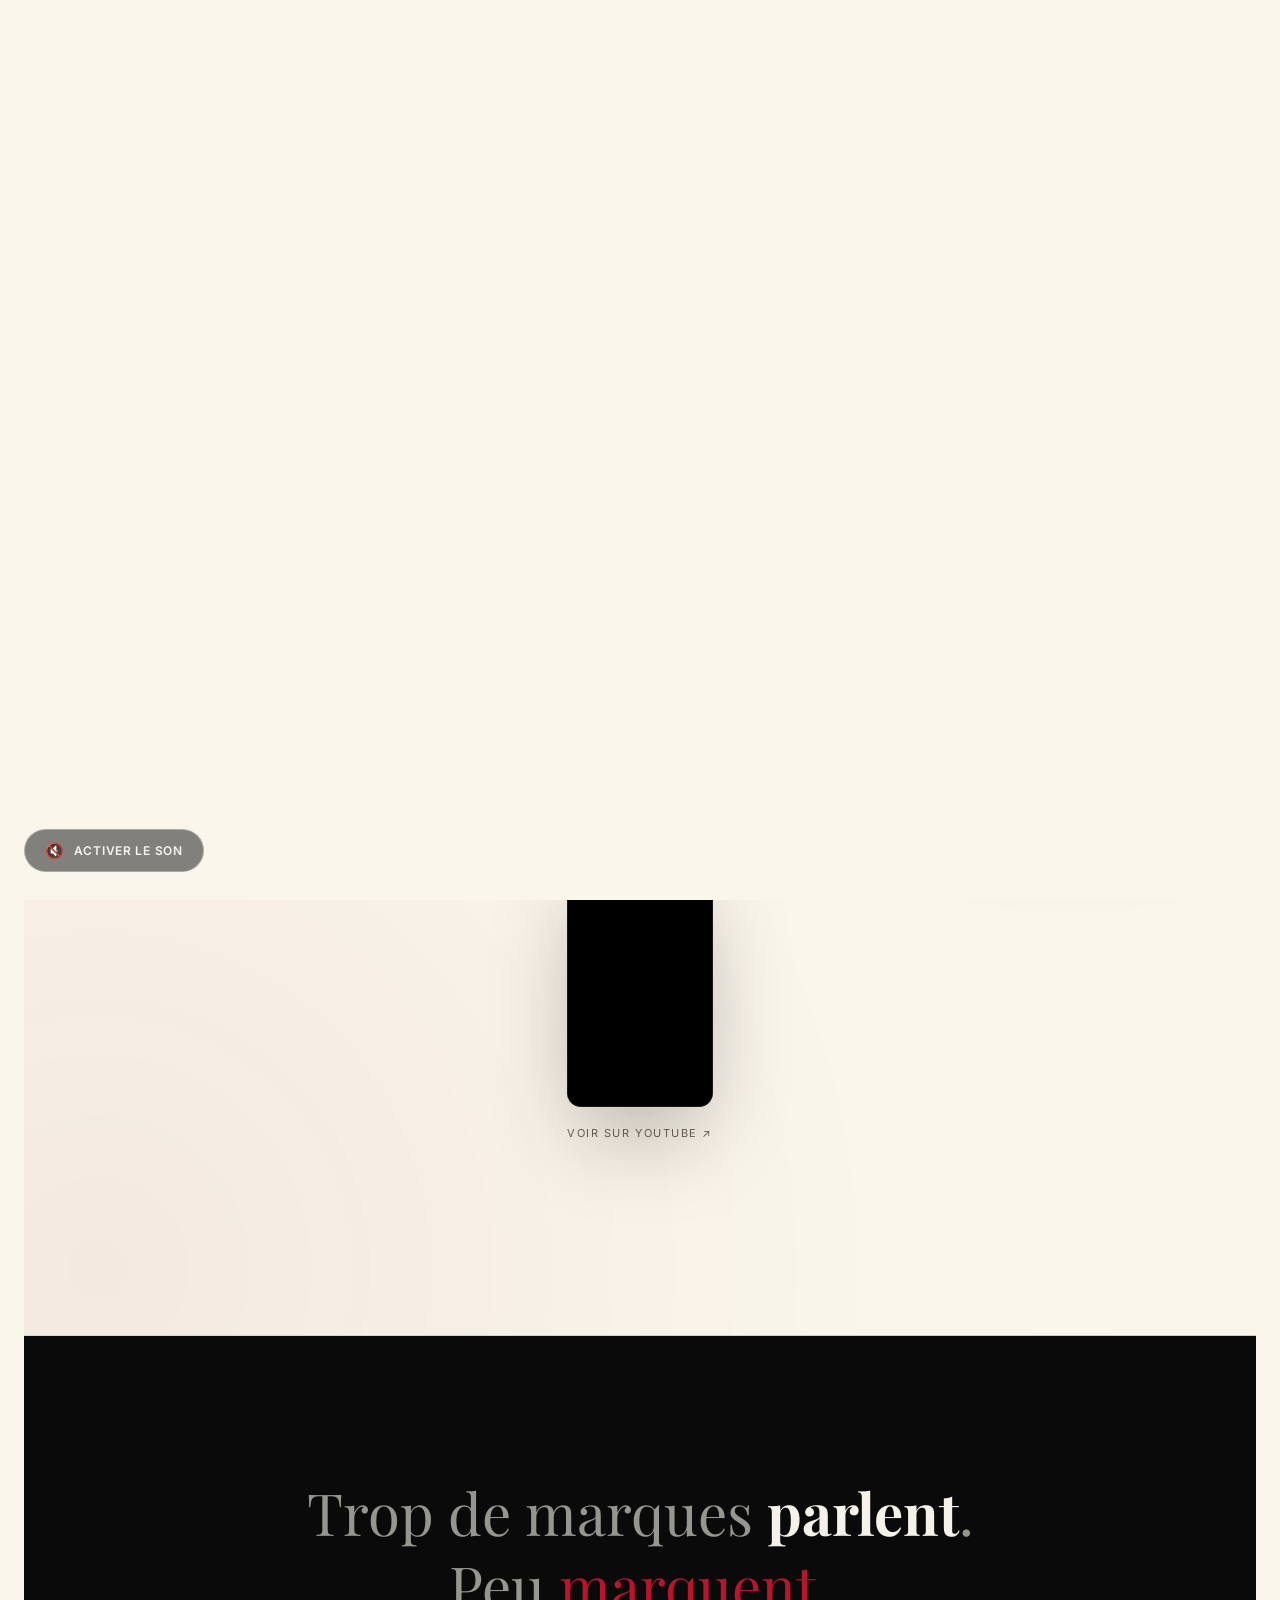
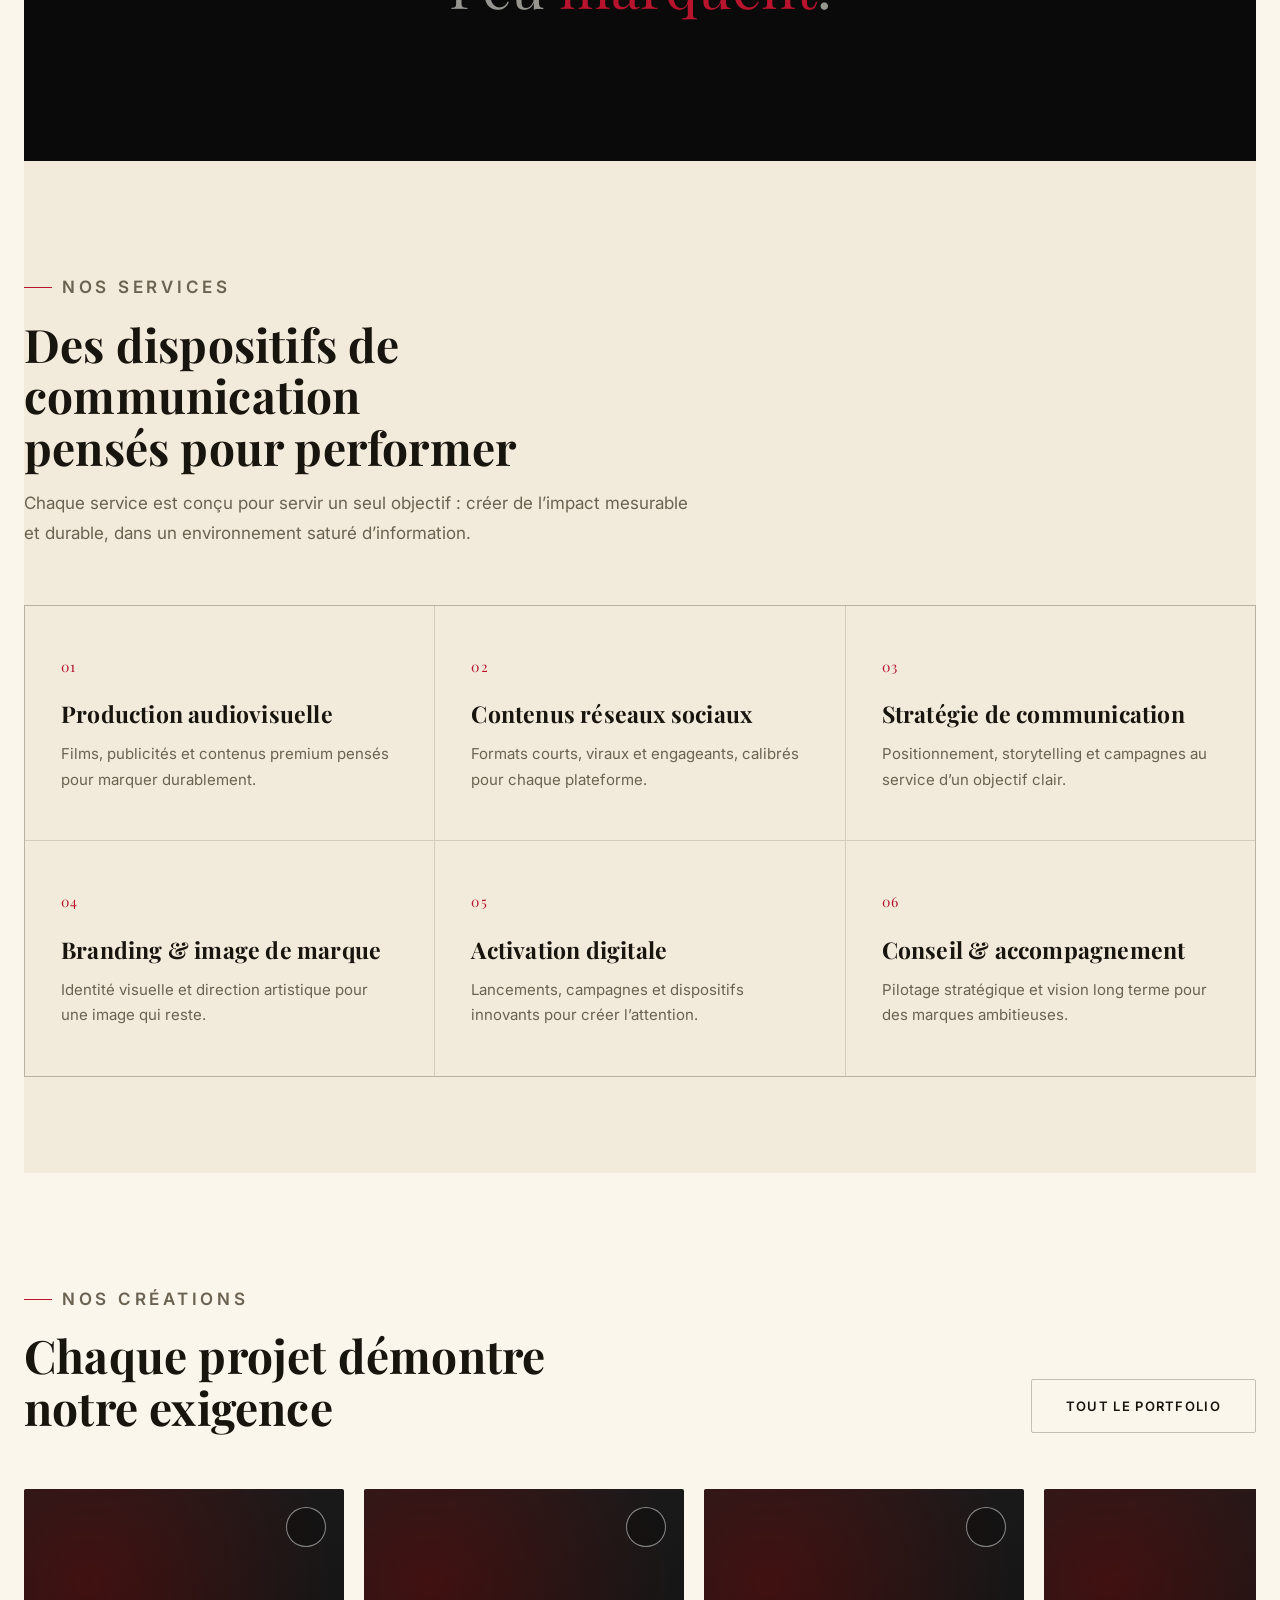
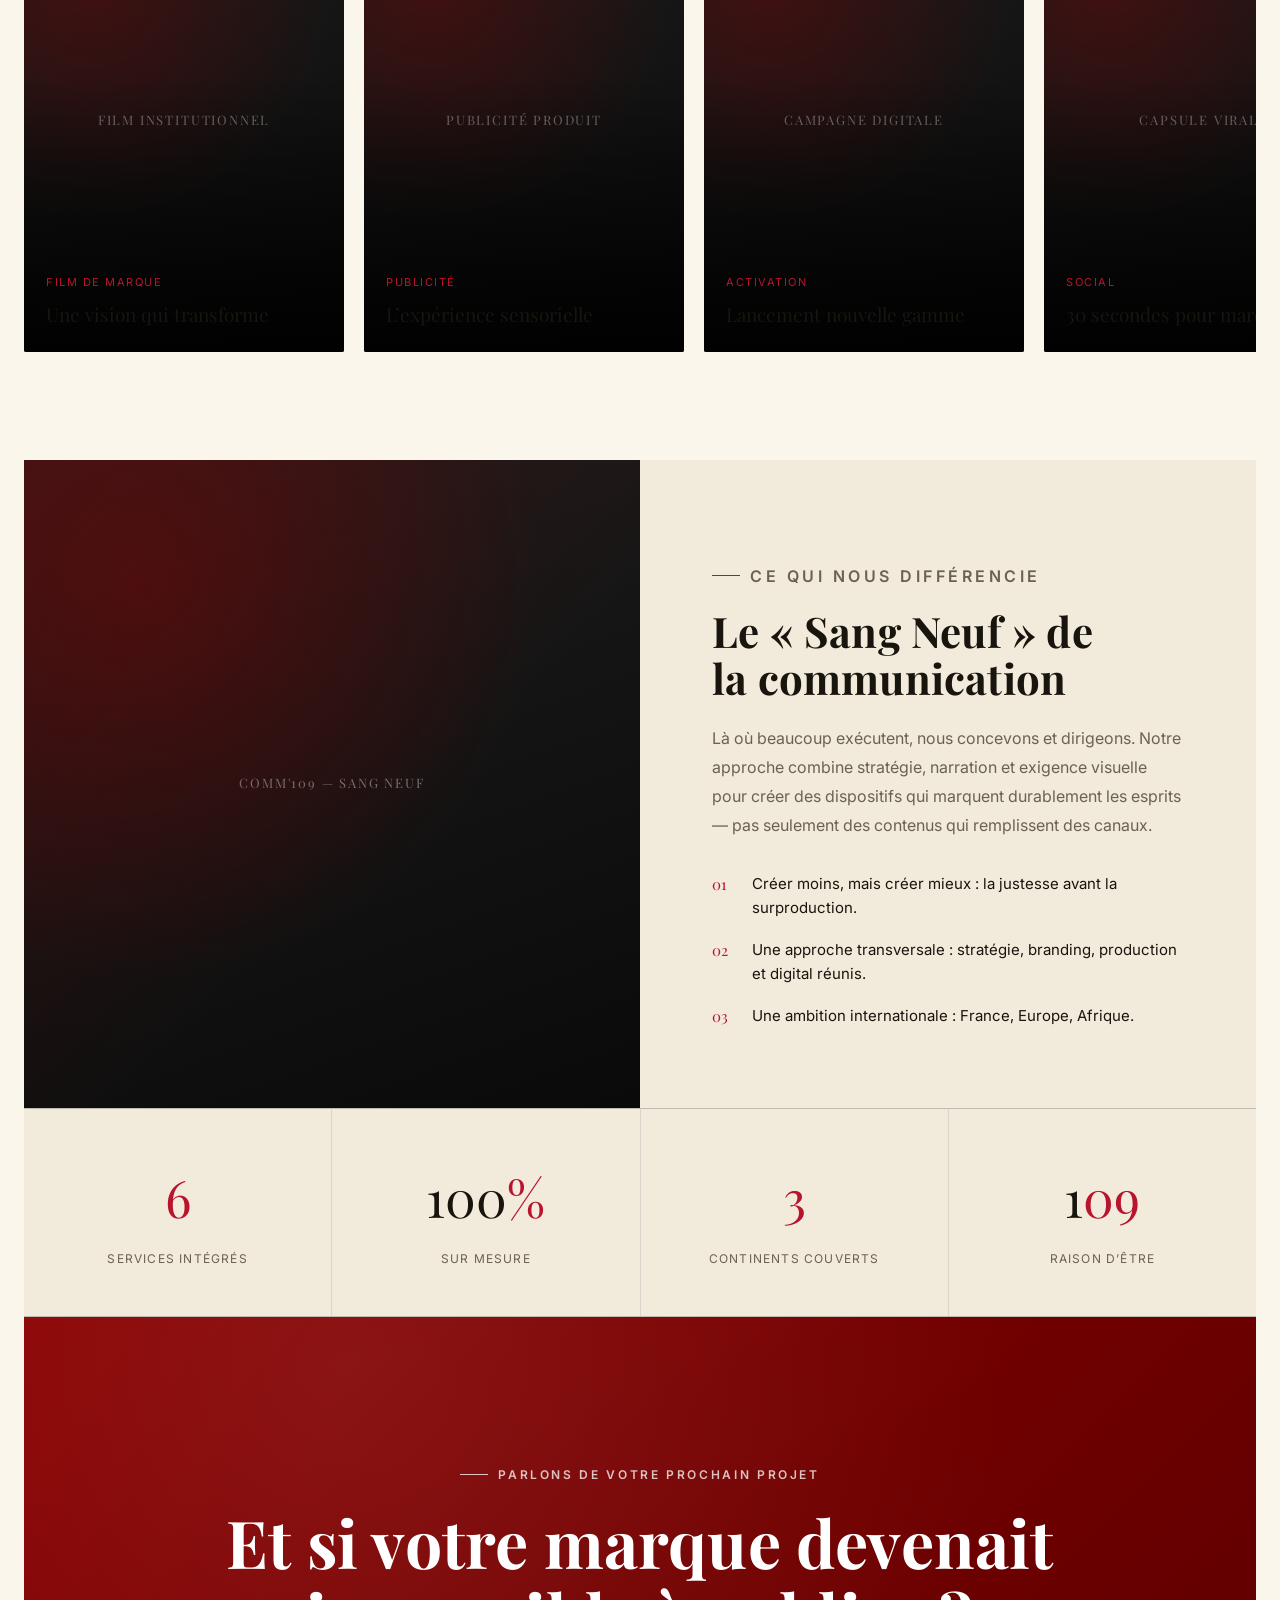
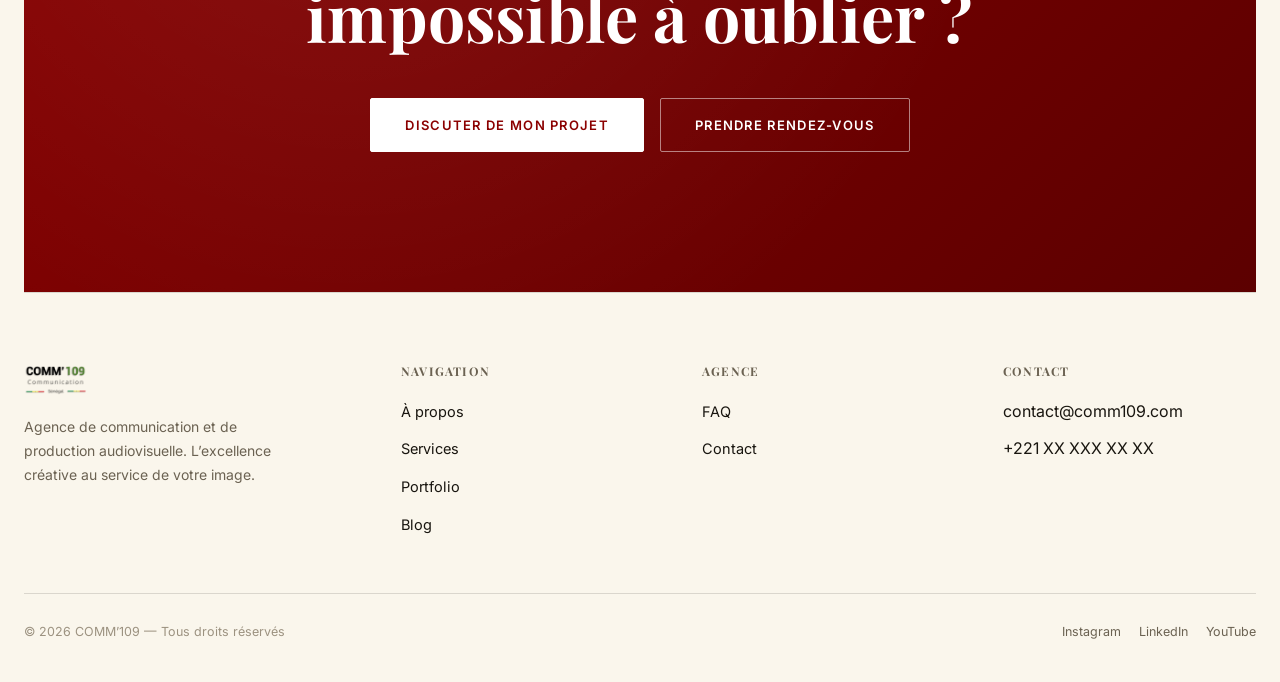
==== commit d23d4c49: "Titre de l'accueil: meme ecriture manuscrite que le slogan" ====
--- a/index.html
+++ b/index.html
@@ -89,7 +89,7 @@
       <div class="hero-grid">
         <div class="hero-text">
           <p class="eyebrow">Agence de communication &amp; production audiovisuelle — Sénégal</p>
-          <h1>L’excellence <em>créative</em> au service de votre image.</h1>
+          <h1>L<span style="margin-right:.09em;display:inline-block;">'</span>excellence <em>créative</em> au service de votre image</h1>
           <p class="lead">COMM’109 transforme l’attention en impact durable. À la croisée de la création, de la narration et de la stratégie, nous rendons les marques visibles, mémorables et incontournables.</p>
           <div class="btn-row">
             <a href="contact.html" class="btn btn-primary">Discuter de mon projet</a>
--- a/style.css
+++ b/style.css
@@ -181,8 +181,12 @@
   display:flex;flex-direction:column;align-items:center;text-align:center;gap:48px;
 }
 .hero-text .eyebrow{margin-bottom:26px;justify-content:center;}
-.hero h1{font-size:clamp(38px,5.6vw,68px);max-width:720px;margin-left:auto;margin-right:auto;}
-.hero h1 em{font-style:normal;color:var(--accent-bright);}
+.hero h1{
+  font-family:var(--font-script);font-weight:400;color:var(--accent);
+  font-size:clamp(50px,9vw,108px);line-height:1.25;
+  max-width:820px;margin-left:auto;margin-right:auto;
+}
+.hero h1 em{font-style:normal;color:inherit;}
 .hero .lead{margin-top:26px;max-width:560px;margin-left:auto;margin-right:auto;font-size:18px;color:var(--fg-dim);line-height:1.75;}
 .hero .btn-row{margin-top:38px;justify-content:center;}
 
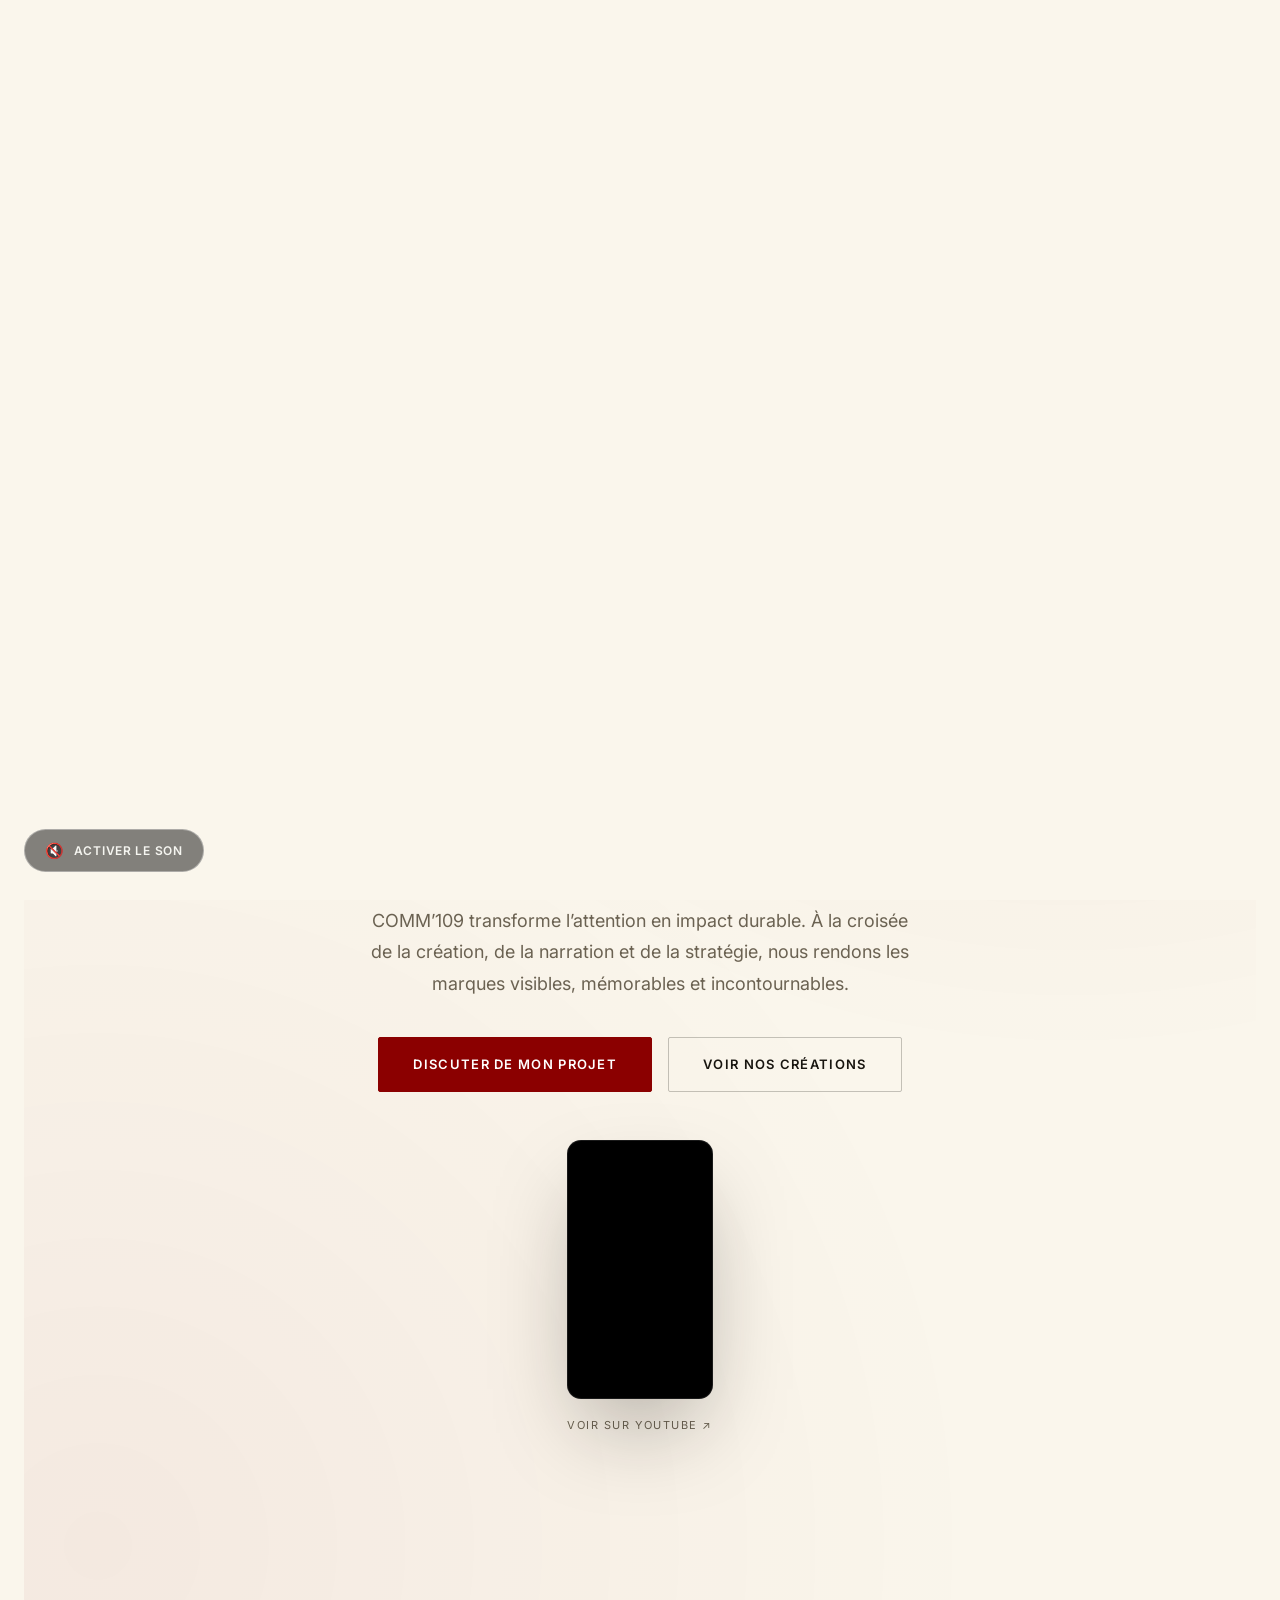
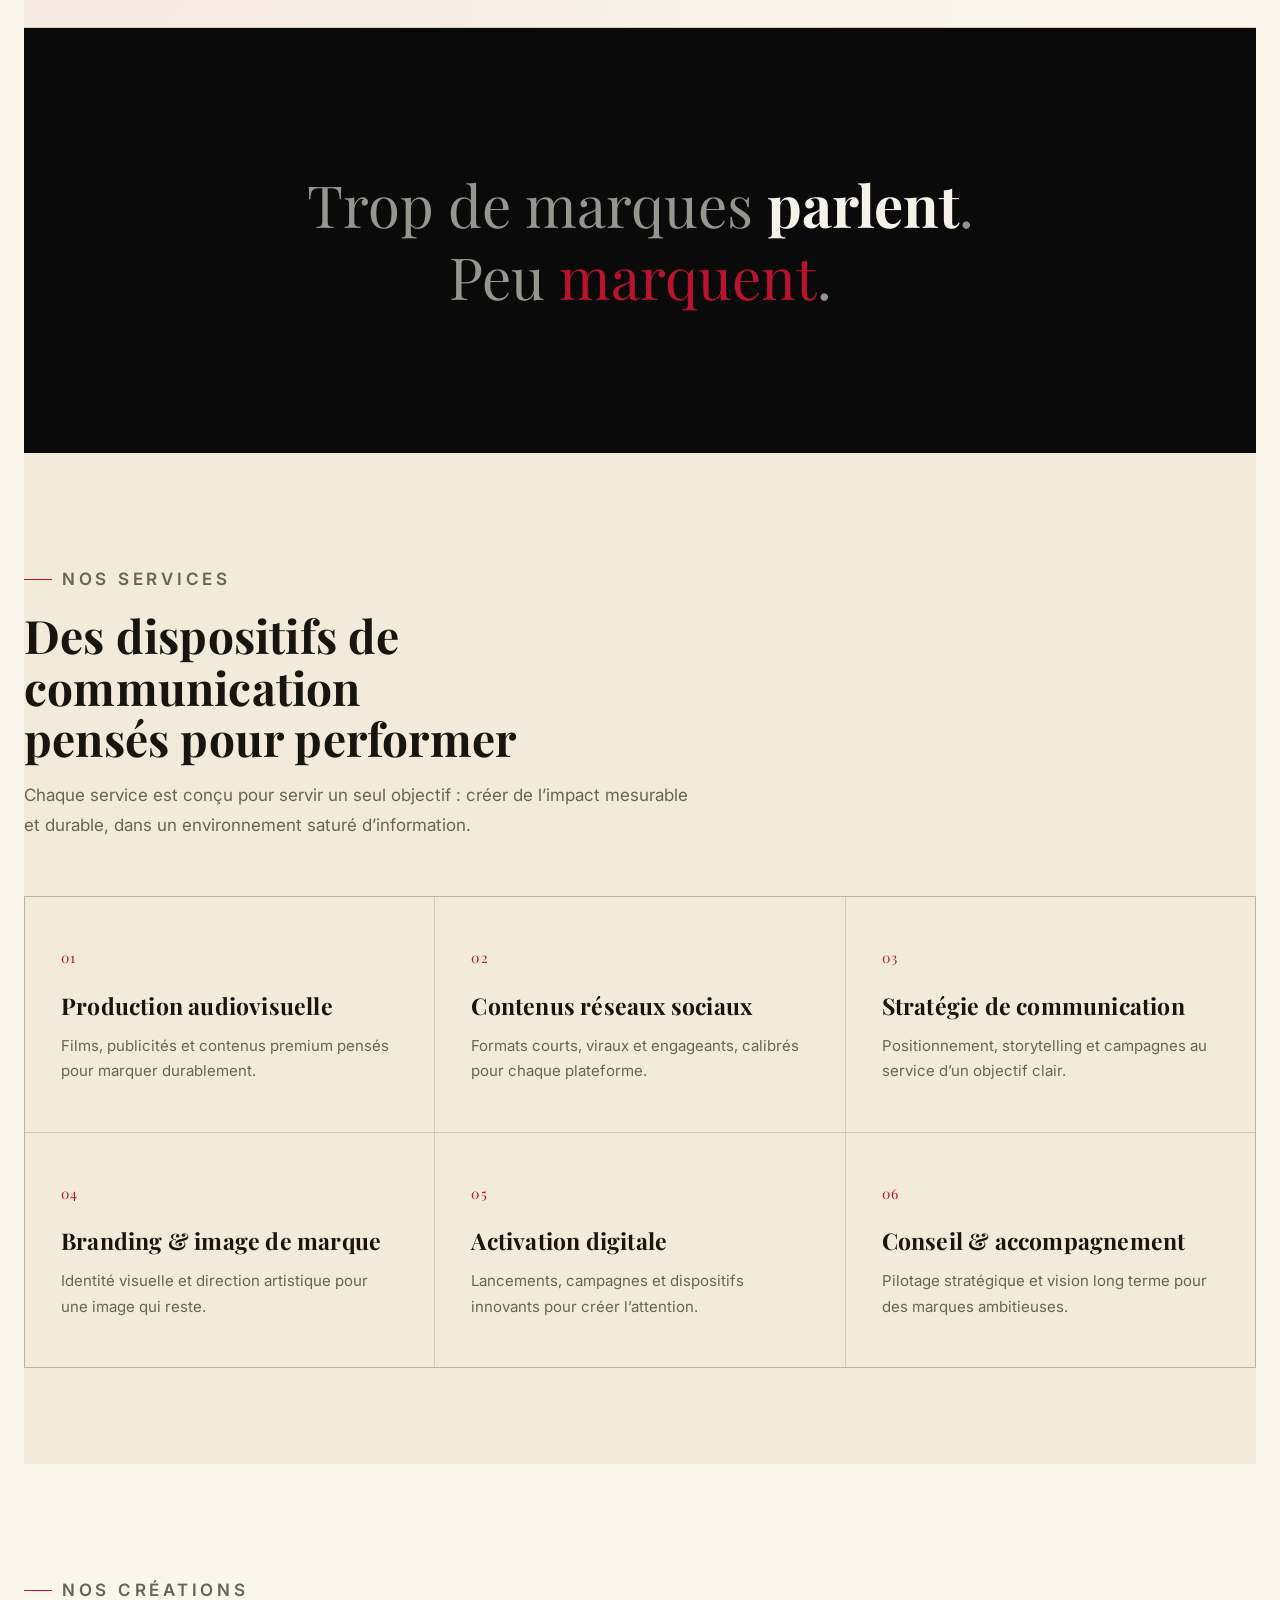
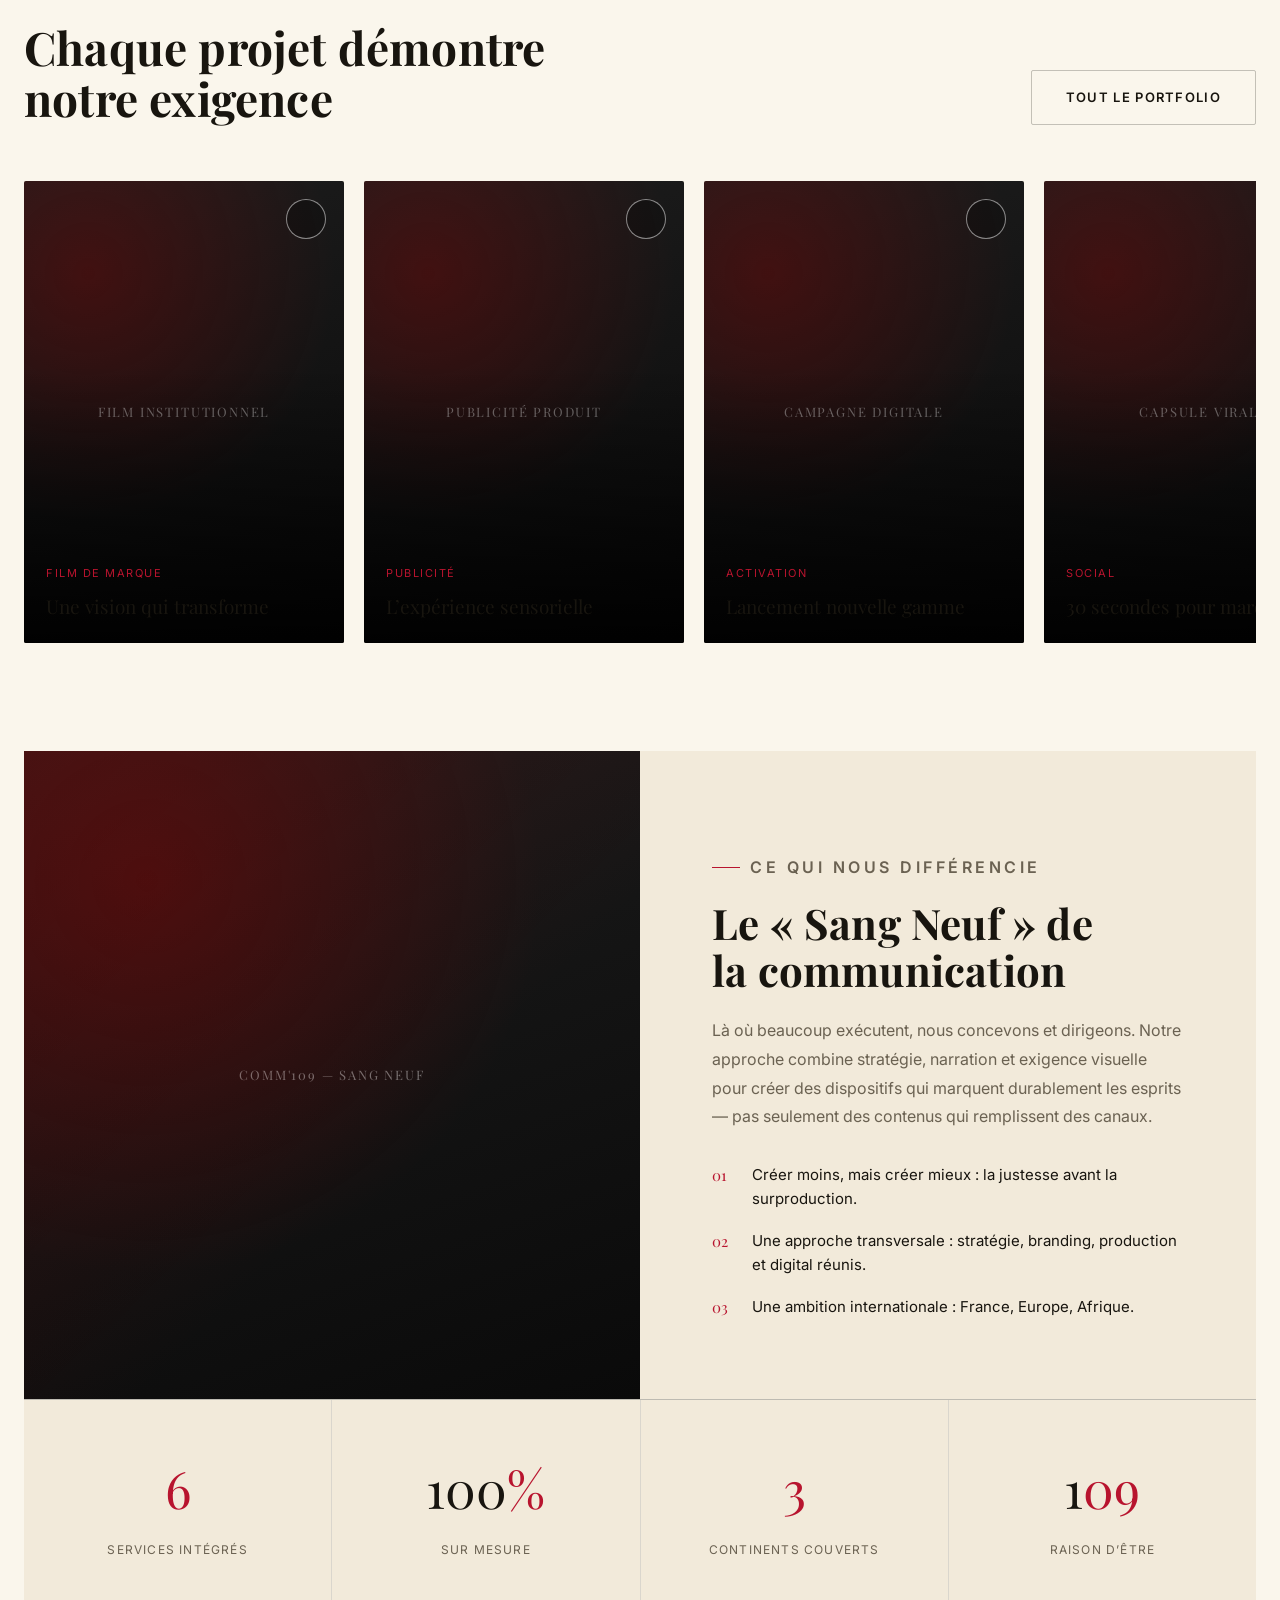
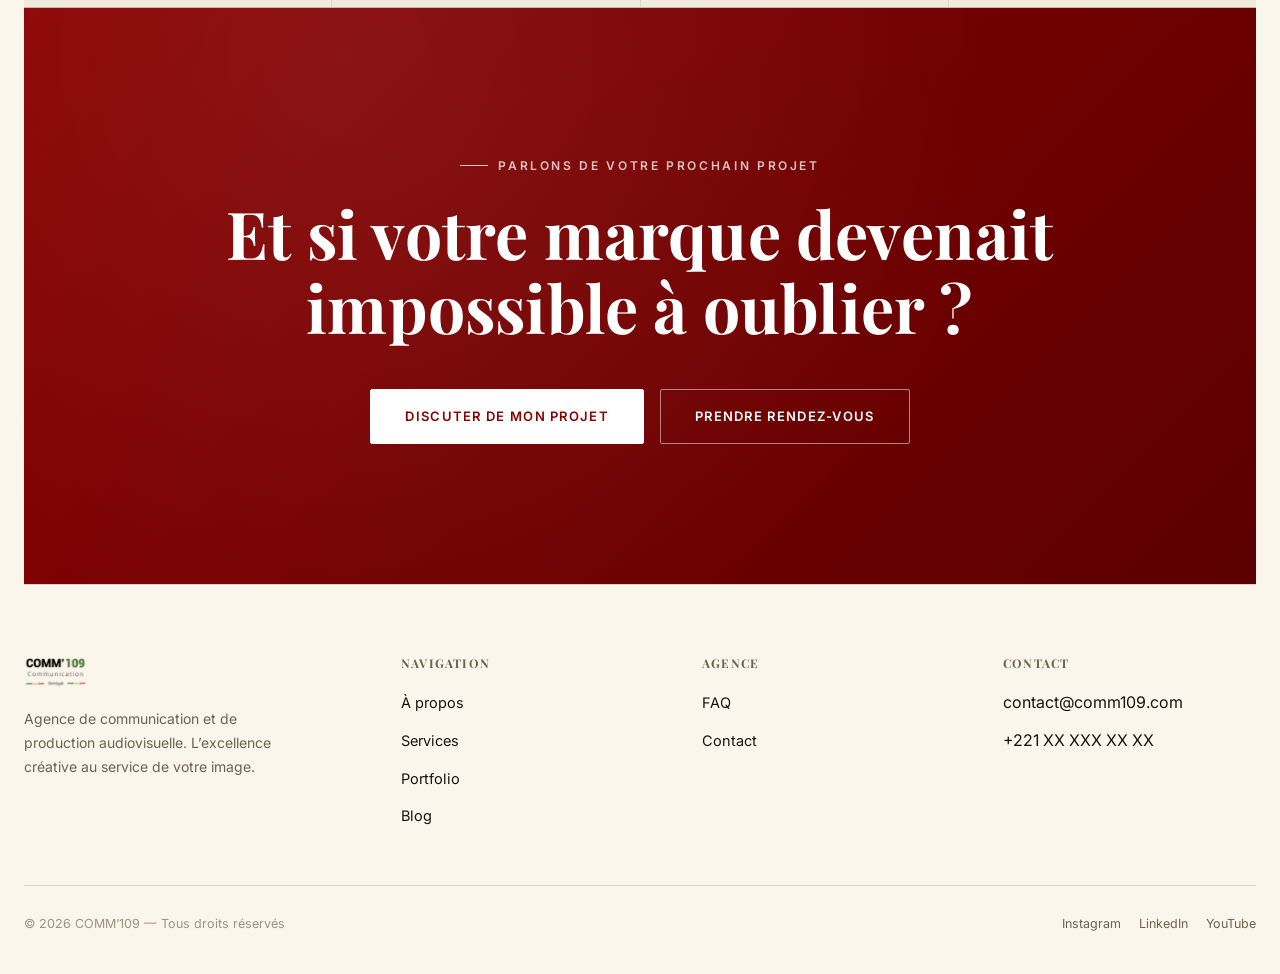
==== commit 41524c69: "Fix: degrade drapeau applique proprement par ligne (plus de coupure au milieu des mots)" ====
--- a/index.html
+++ b/index.html
@@ -89,7 +89,7 @@
       <div class="hero-grid">
         <div class="hero-text">
           <p class="eyebrow">Agence de communication &amp; production audiovisuelle — Sénégal</p>
-          <h1>L<span style="margin-right:.09em;display:inline-block;">'</span>excellence <em>créative</em> au service de votre image</h1>
+          <h1><span class="flag-text">L<span style="margin-right:.09em;display:inline-block;">'</span>excellence</span><br><span class="flag-text">créative</span><br><span class="flag-text">au service</span><br><span class="flag-text">de votre image</span></h1>
           <p class="lead">COMM’109 transforme l’attention en impact durable. À la croisée de la création, de la narration et de la stratégie, nous rendons les marques visibles, mémorables et incontournables.</p>
           <div class="btn-row">
             <a href="contact.html" class="btn btn-primary">Discuter de mon projet</a>
--- a/style.css
+++ b/style.css
@@ -14,6 +14,13 @@
   --ink:#0A0A0A;
   --accent:#8B0000;
   --accent-bright:#B8142E;
+  --flag-green:#00853F;
+  --flag-yellow:#FDEF42;
+  --flag-red:#E31B23;
+  --flag-text:linear-gradient(90deg,
+    var(--flag-green) 0%, var(--flag-green) 32%,
+    var(--flag-yellow) 32%, var(--flag-yellow) 68%,
+    var(--flag-red) 68%, var(--flag-red) 100%);
   --accent-soft:rgba(139,0,0,.08);
   --border:rgba(24,21,15,.14);
   --border-strong:rgba(24,21,15,.24);
@@ -182,11 +189,16 @@
 }
 .hero-text .eyebrow{margin-bottom:26px;justify-content:center;}
 .hero h1{
-  font-family:var(--font-script);font-weight:400;color:var(--accent);
-  font-size:clamp(50px,9vw,108px);line-height:1.25;
+  font-family:var(--font-script);font-weight:400;
+  font-size:clamp(50px,9vw,108px);line-height:1.3;
   max-width:820px;margin-left:auto;margin-right:auto;
 }
 .hero h1 em{font-style:normal;color:inherit;}
+.flag-text{
+  display:inline-block;
+  background:var(--flag-text);background-size:100% 100%;
+  -webkit-background-clip:text;background-clip:text;color:transparent;
+}
 .hero .lead{margin-top:26px;max-width:560px;margin-left:auto;margin-right:auto;font-size:18px;color:var(--fg-dim);line-height:1.75;}
 .hero .btn-row{margin-top:38px;justify-content:center;}
 
@@ -427,7 +439,7 @@
 }
 .slogan-block q{
   font-family:var(--font-script);font-weight:400;font-size:clamp(44px,7.4vw,84px);
-  color:var(--accent);quotes:none;line-height:1.35;
+  quotes:none;line-height:1.35;
 }
 .slogan-block q::before,.slogan-block q::after{content:"";}
 
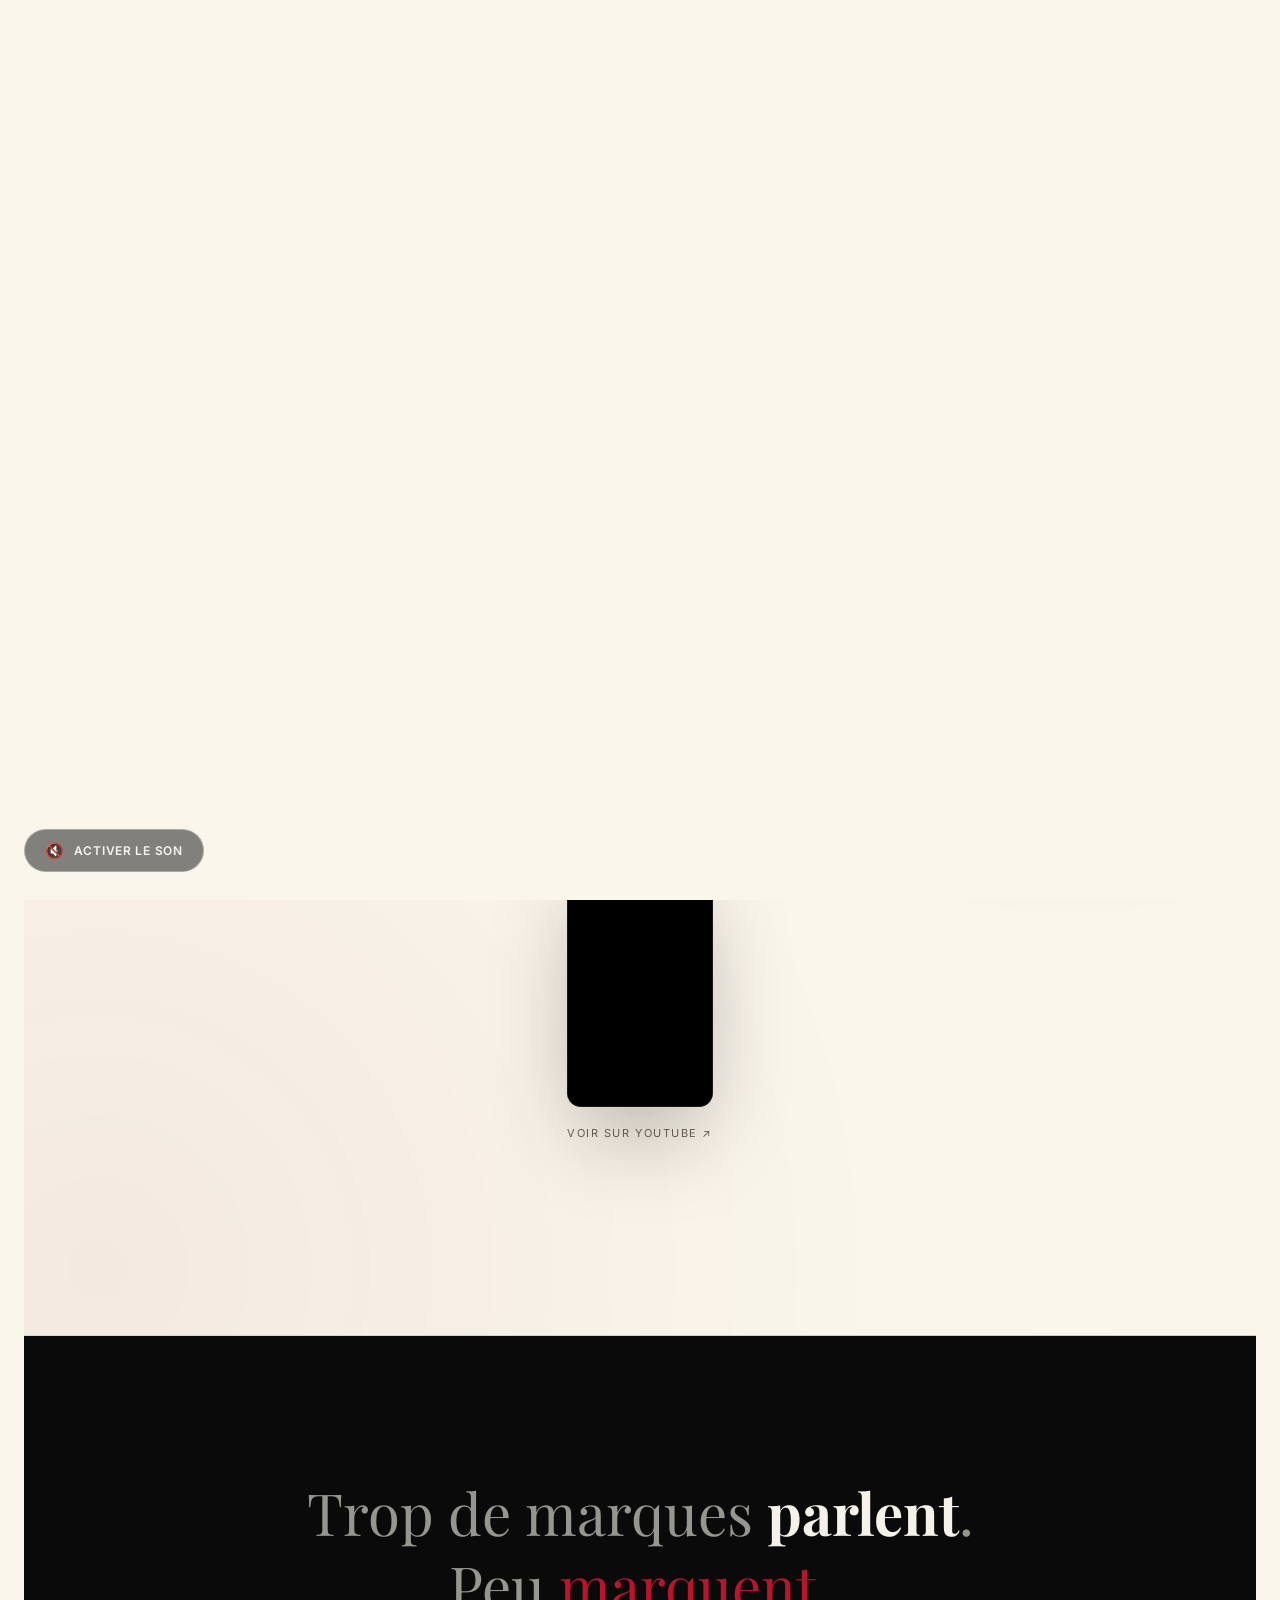
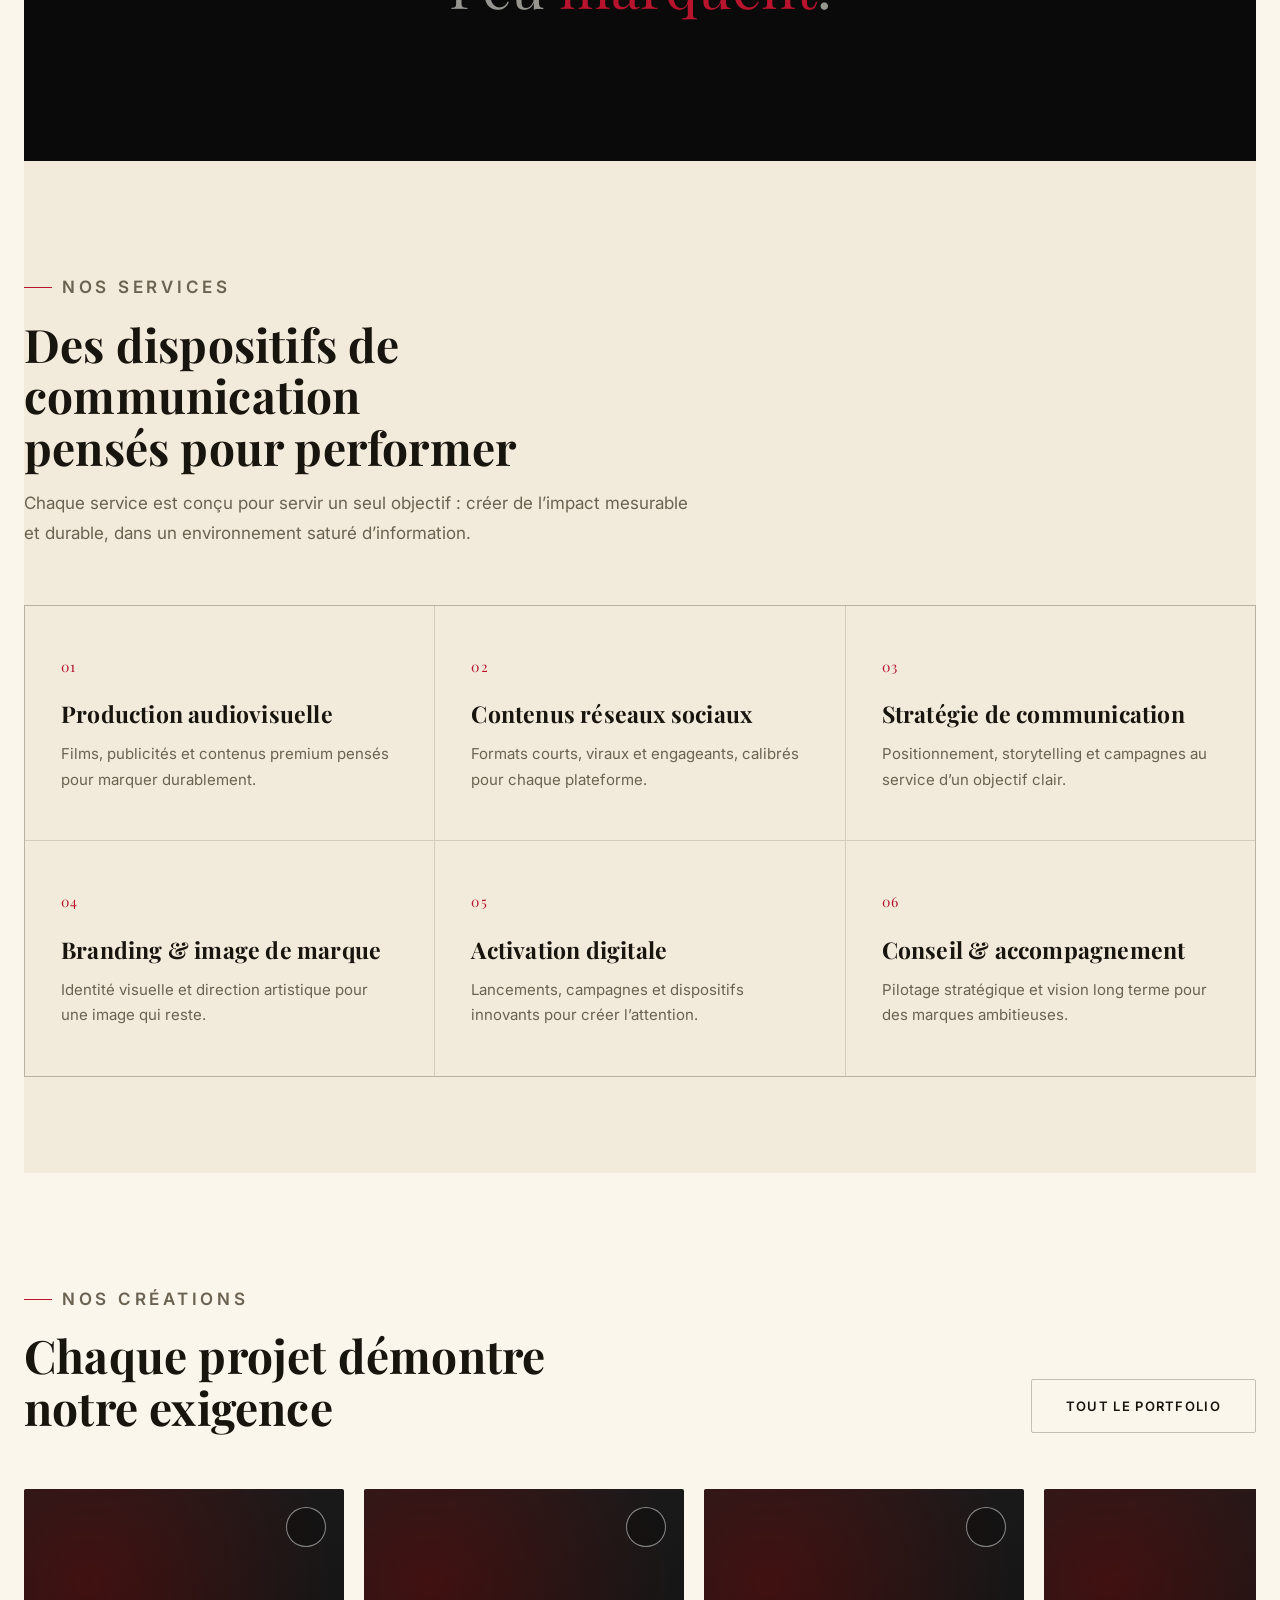
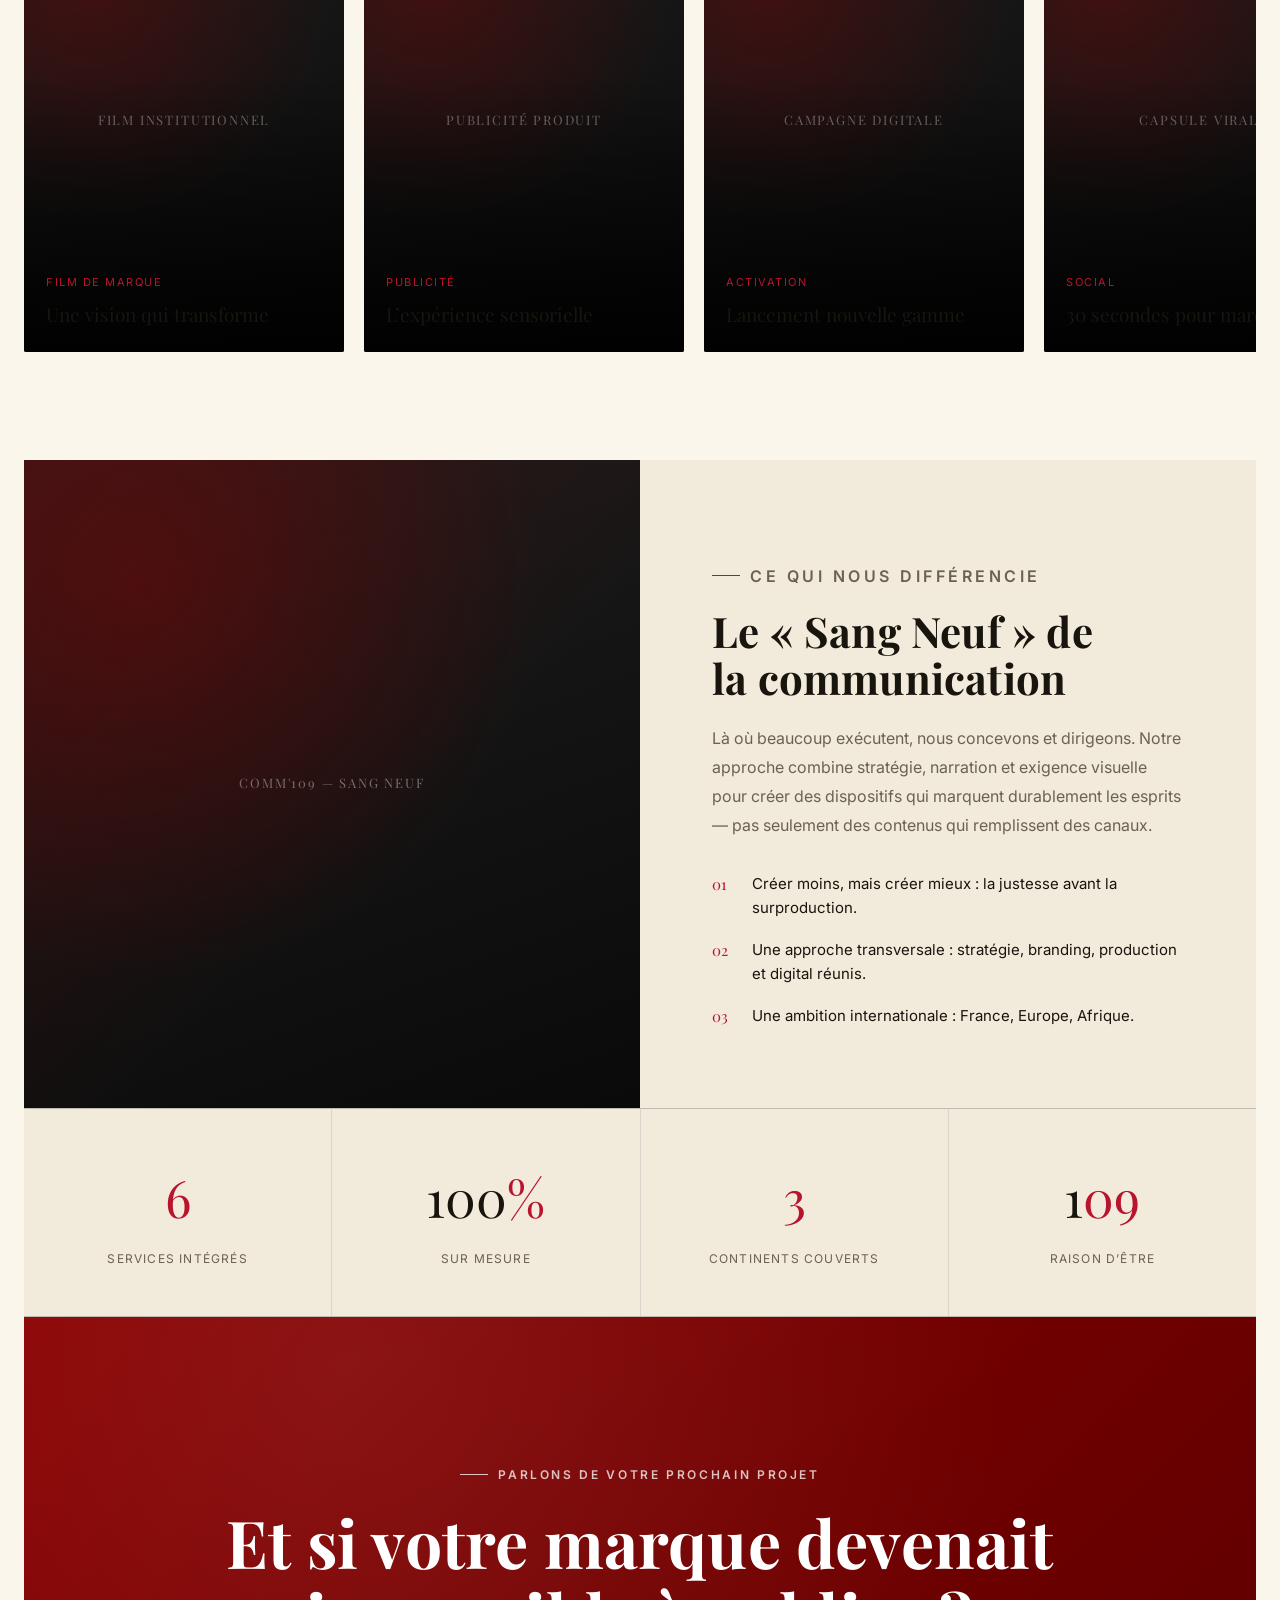
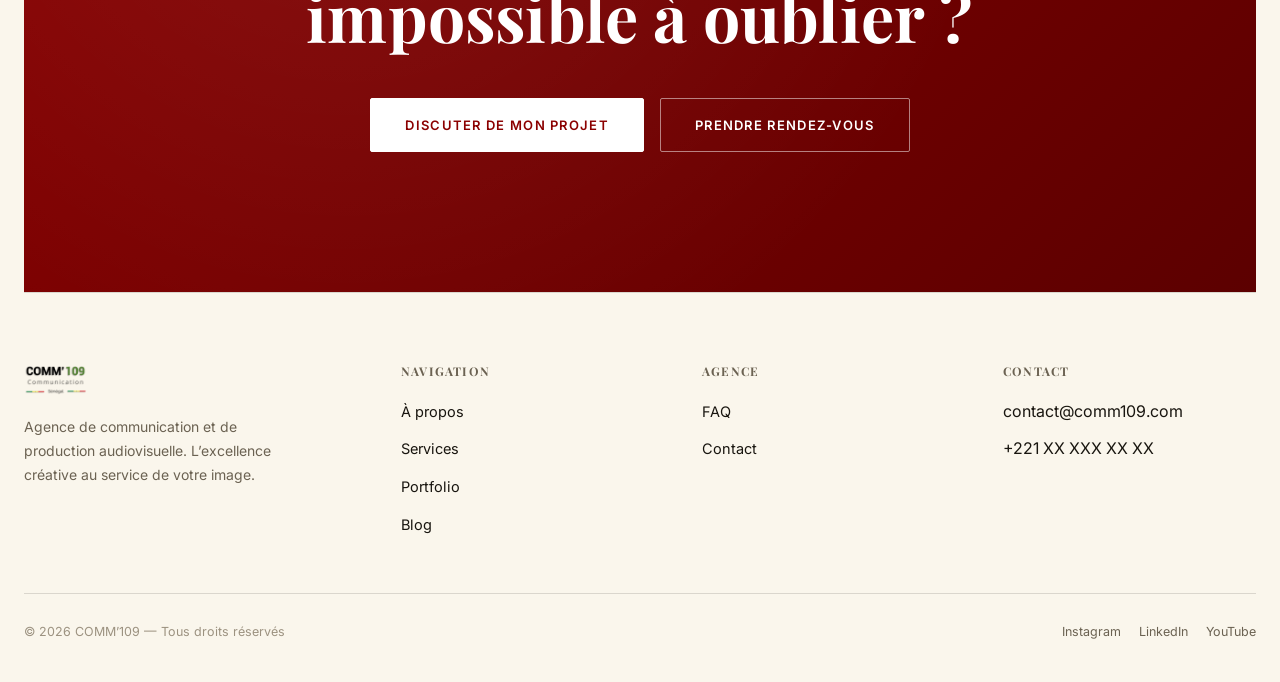
==== commit de7e8615: "Titre et slogan: retour au texte fluide, couleur noire au lieu du rouge/drapeau" ====
--- a/index.html
+++ b/index.html
@@ -89,7 +89,7 @@
       <div class="hero-grid">
         <div class="hero-text">
           <p class="eyebrow">Agence de communication &amp; production audiovisuelle — Sénégal</p>
-          <h1><span class="flag-text">L<span style="margin-right:.09em;display:inline-block;">'</span>excellence</span><br><span class="flag-text">créative</span><br><span class="flag-text">au service</span><br><span class="flag-text">de votre image</span></h1>
+          <h1>L<span style="margin-right:.09em;display:inline-block;">'</span>excellence <em>créative</em> au service de votre image</h1>
           <p class="lead">COMM’109 transforme l’attention en impact durable. À la croisée de la création, de la narration et de la stratégie, nous rendons les marques visibles, mémorables et incontournables.</p>
           <div class="btn-row">
             <a href="contact.html" class="btn btn-primary">Discuter de mon projet</a>
--- a/style.css
+++ b/style.css
@@ -189,16 +189,11 @@
 }
 .hero-text .eyebrow{margin-bottom:26px;justify-content:center;}
 .hero h1{
-  font-family:var(--font-script);font-weight:400;
-  font-size:clamp(50px,9vw,108px);line-height:1.3;
+  font-family:var(--font-script);font-weight:400;color:var(--fg);
+  font-size:clamp(50px,9vw,108px);line-height:1.25;
   max-width:820px;margin-left:auto;margin-right:auto;
 }
 .hero h1 em{font-style:normal;color:inherit;}
-.flag-text{
-  display:inline-block;
-  background:var(--flag-text);background-size:100% 100%;
-  -webkit-background-clip:text;background-clip:text;color:transparent;
-}
 .hero .lead{margin-top:26px;max-width:560px;margin-left:auto;margin-right:auto;font-size:18px;color:var(--fg-dim);line-height:1.75;}
 .hero .btn-row{margin-top:38px;justify-content:center;}
 
@@ -439,7 +434,7 @@
 }
 .slogan-block q{
   font-family:var(--font-script);font-weight:400;font-size:clamp(44px,7.4vw,84px);
-  quotes:none;line-height:1.35;
+  color:var(--fg);quotes:none;line-height:1.35;
 }
 .slogan-block q::before,.slogan-block q::after{content:"";}
 
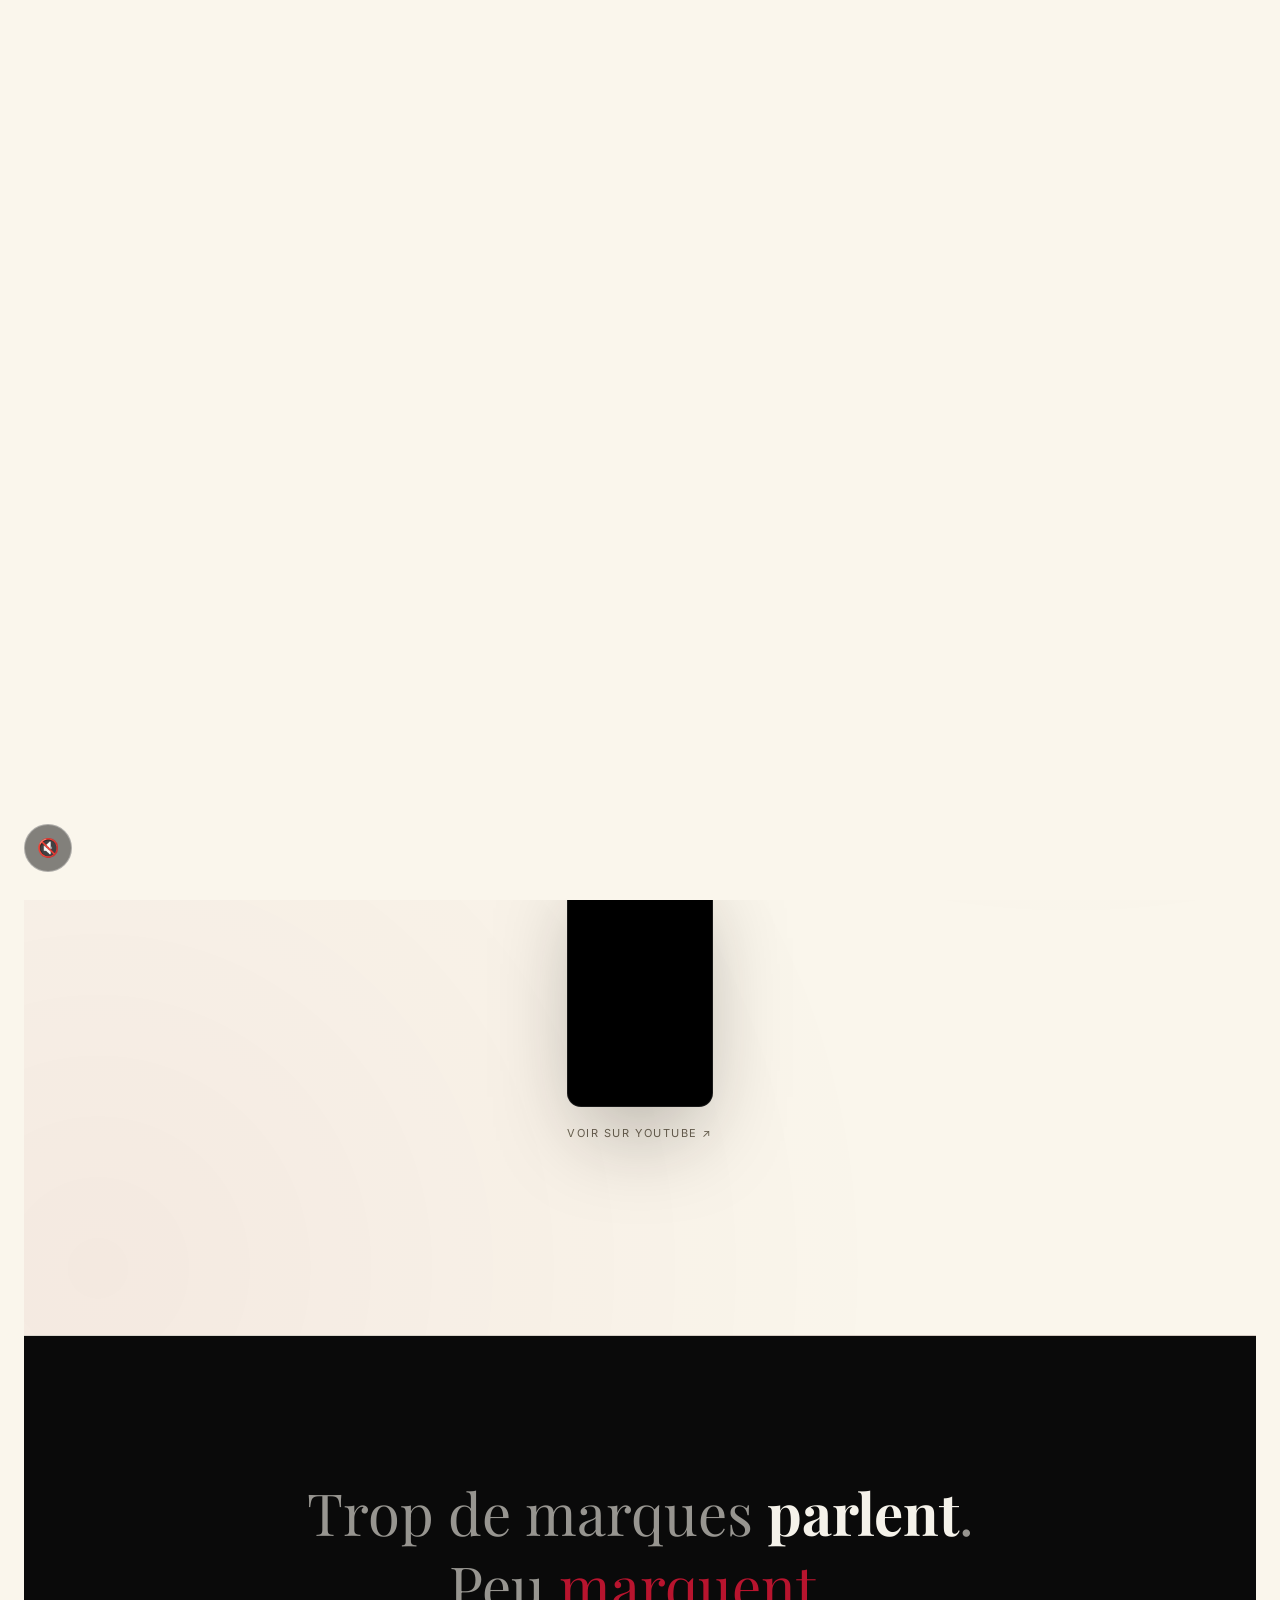
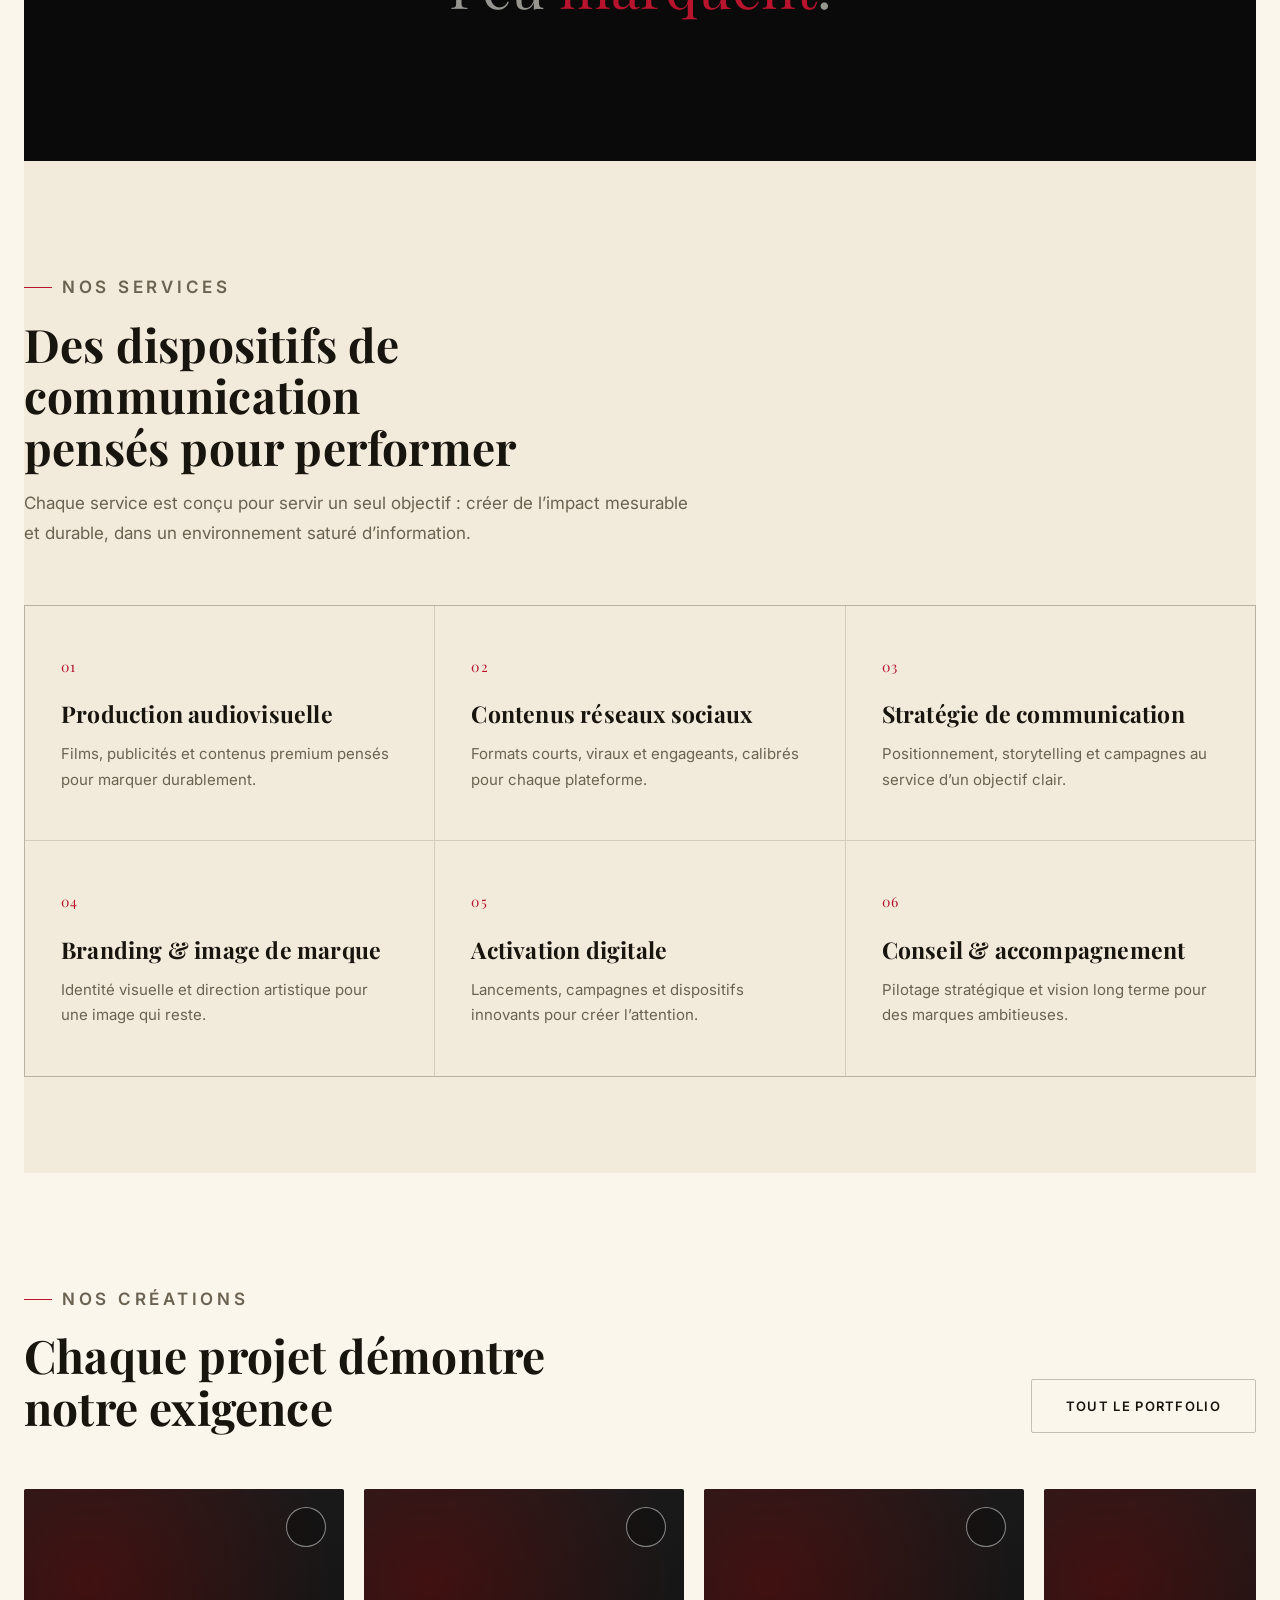
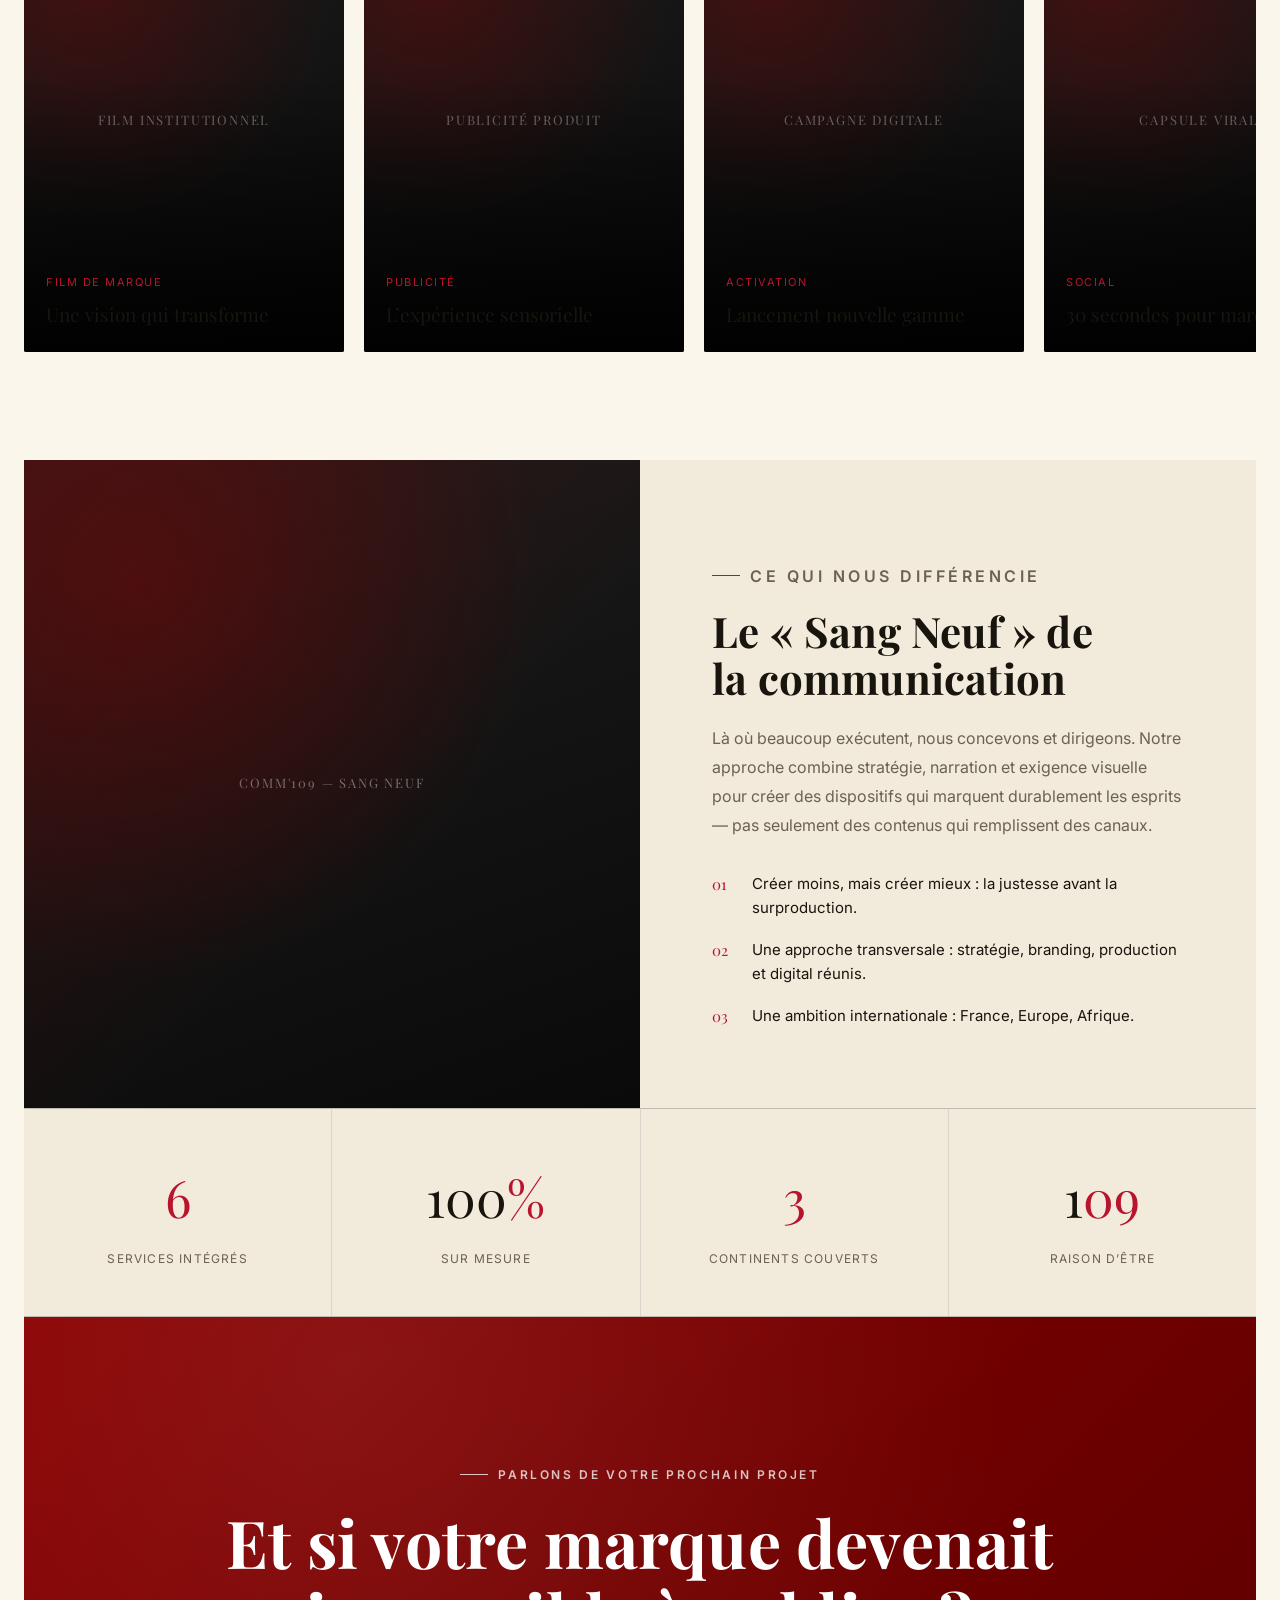
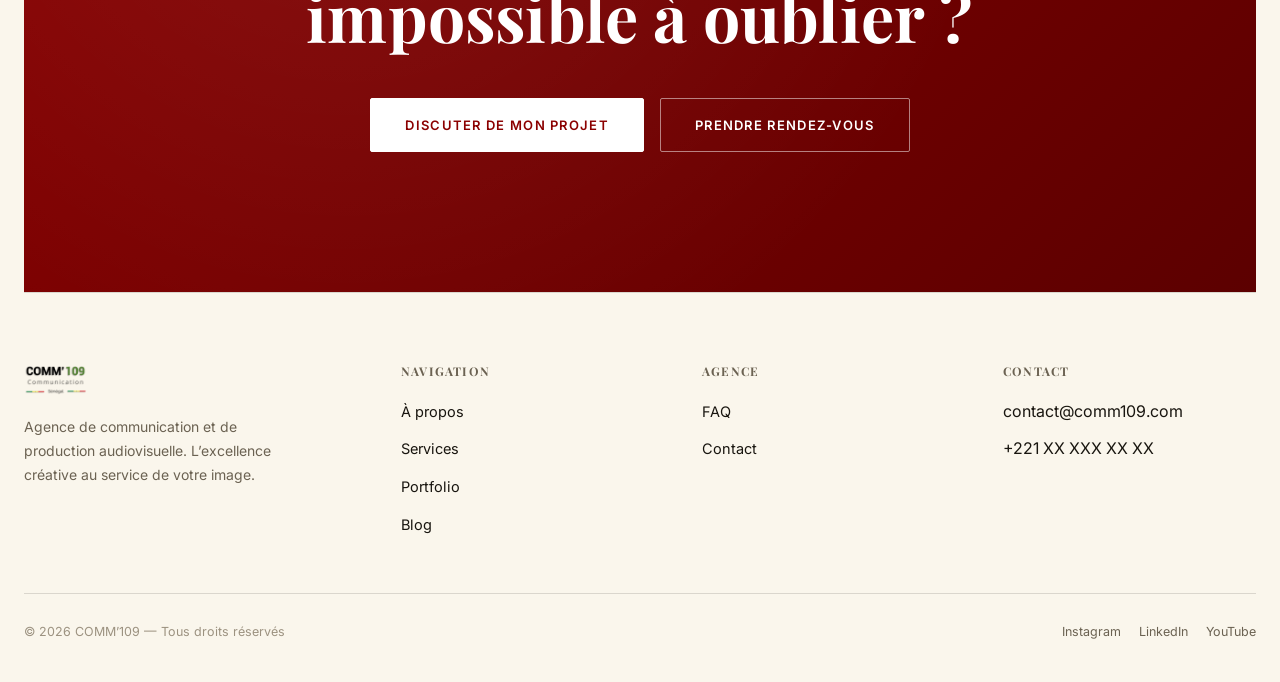
==== commit cf838633: "Bouton son: icone seule, sans texte, en bouton rond compact" ====
--- a/index.html
+++ b/index.html
@@ -60,7 +60,7 @@
     <button type="button" class="intro-skip" id="introSkip">Passer l’introduction →</button>
   </div>
   <button type="button" class="intro-sound" id="introSound" aria-label="Activer le son">
-    <span class="icon" aria-hidden="true">🔇</span><span class="label">Activer le son</span>
+    <span class="icon" aria-hidden="true">🔇</span>
   </button>
 </div>
 
--- a/style.css
+++ b/style.css
@@ -282,25 +282,34 @@
 .intro-video-stage.stage-in .intro-skip{opacity:1;transform:none;}
 .intro-skip:hover{border-color:var(--accent-bright);background:rgba(139,0,0,.55);}
 @media (max-width:620px){
-  .intro-skip{font-size:11px;padding:12px 18px;}
+  .intro-skip{
+    font-size:11px;padding:12px 18px;
+    left:max(16px, env(safe-area-inset-left,0px));
+    right:max(16px, env(safe-area-inset-right,0px));
+    width:fit-content;margin:0 auto;
+  }
 }
 
 .intro-sound{
   position:absolute;z-index:3;
   left:max(24px, env(safe-area-inset-left,0px));
   bottom:max(28px, env(safe-area-inset-bottom,0px));
-  display:flex;align-items:center;gap:9px;
+  width:48px;height:48px;border-radius:50%;
+  display:flex;align-items:center;justify-content:center;
   background:rgba(10,10,10,.5);backdrop-filter:blur(6px);
   border:1px solid rgba(255,255,255,.35);
-  color:#F5F5F0;
-  font-size:12px;letter-spacing:.06em;text-transform:uppercase;font-weight:600;
-  padding:13px 20px;border-radius:30px;
   transition:border-color .25s ease, background .25s ease;
 }
 .intro-sound:hover{border-color:var(--accent-bright);background:rgba(139,0,0,.55);}
-.intro-sound .icon{font-size:15px;line-height:1;}
+.intro-sound .icon{font-size:18px;line-height:1;}
 @media (max-width:620px){
-  .intro-sound{font-size:11px;padding:12px 16px;}
+  .intro-sound{
+    width:44px;height:44px;
+    left:max(16px, env(safe-area-inset-left,0px));
+    right:max(16px, env(safe-area-inset-right,0px));
+    margin:0 auto;
+    bottom:calc(max(28px, env(safe-area-inset-bottom,0px)) + 54px);
+  }
 }
 
 /* ---------- MANIFESTE (bande sombre volontaire, contraste) ---------- */
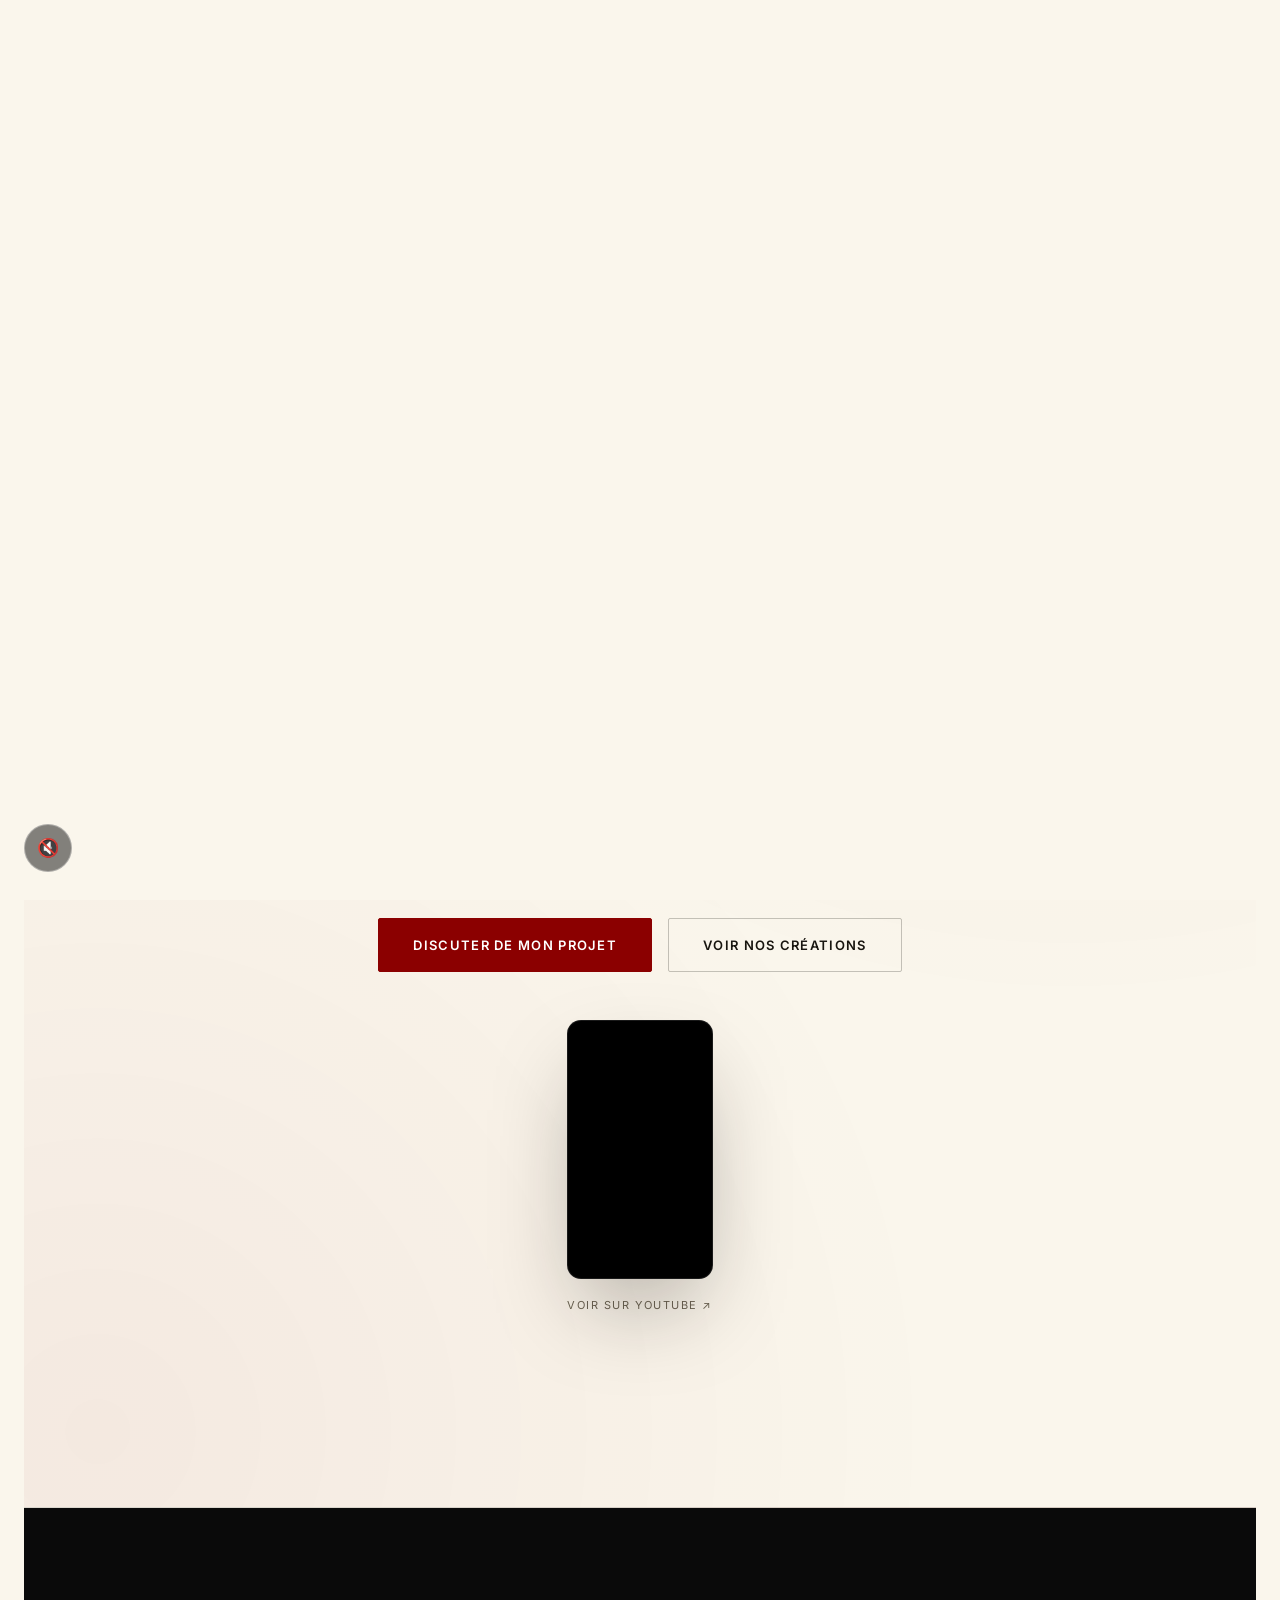
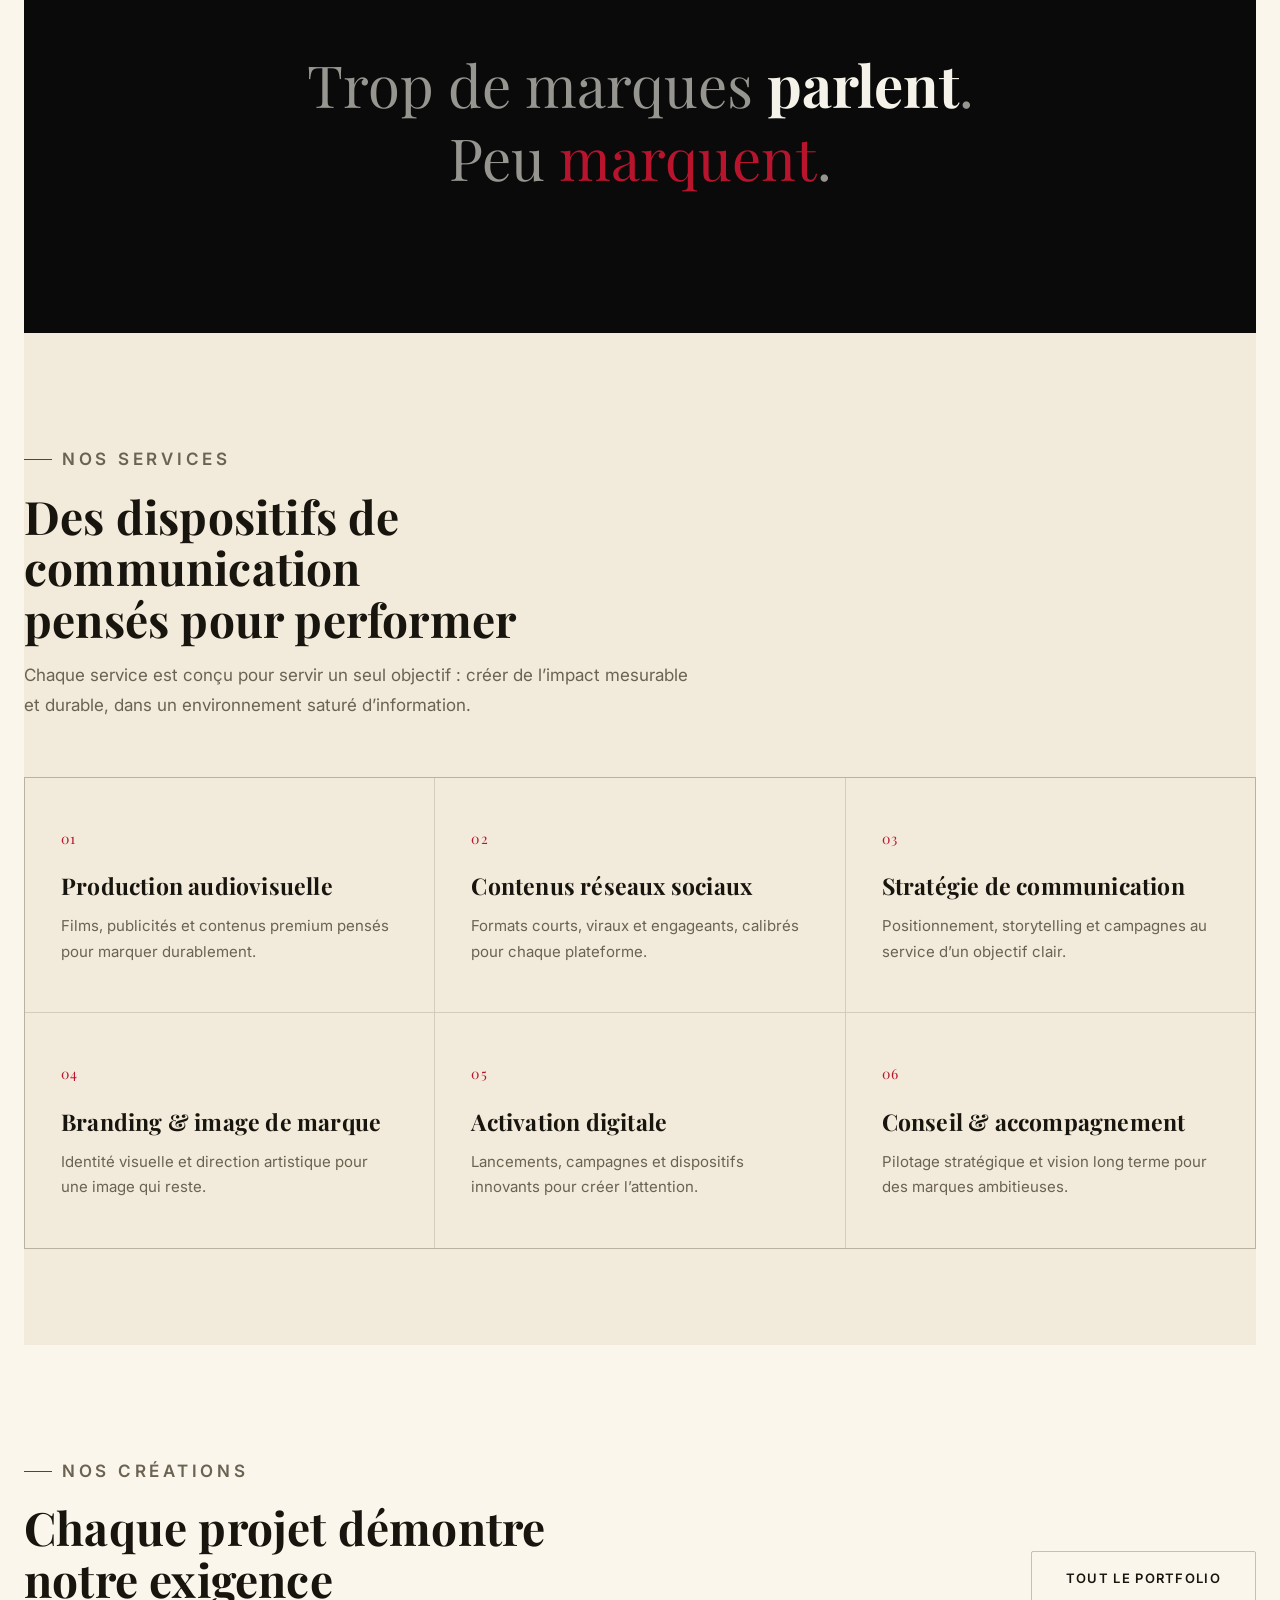
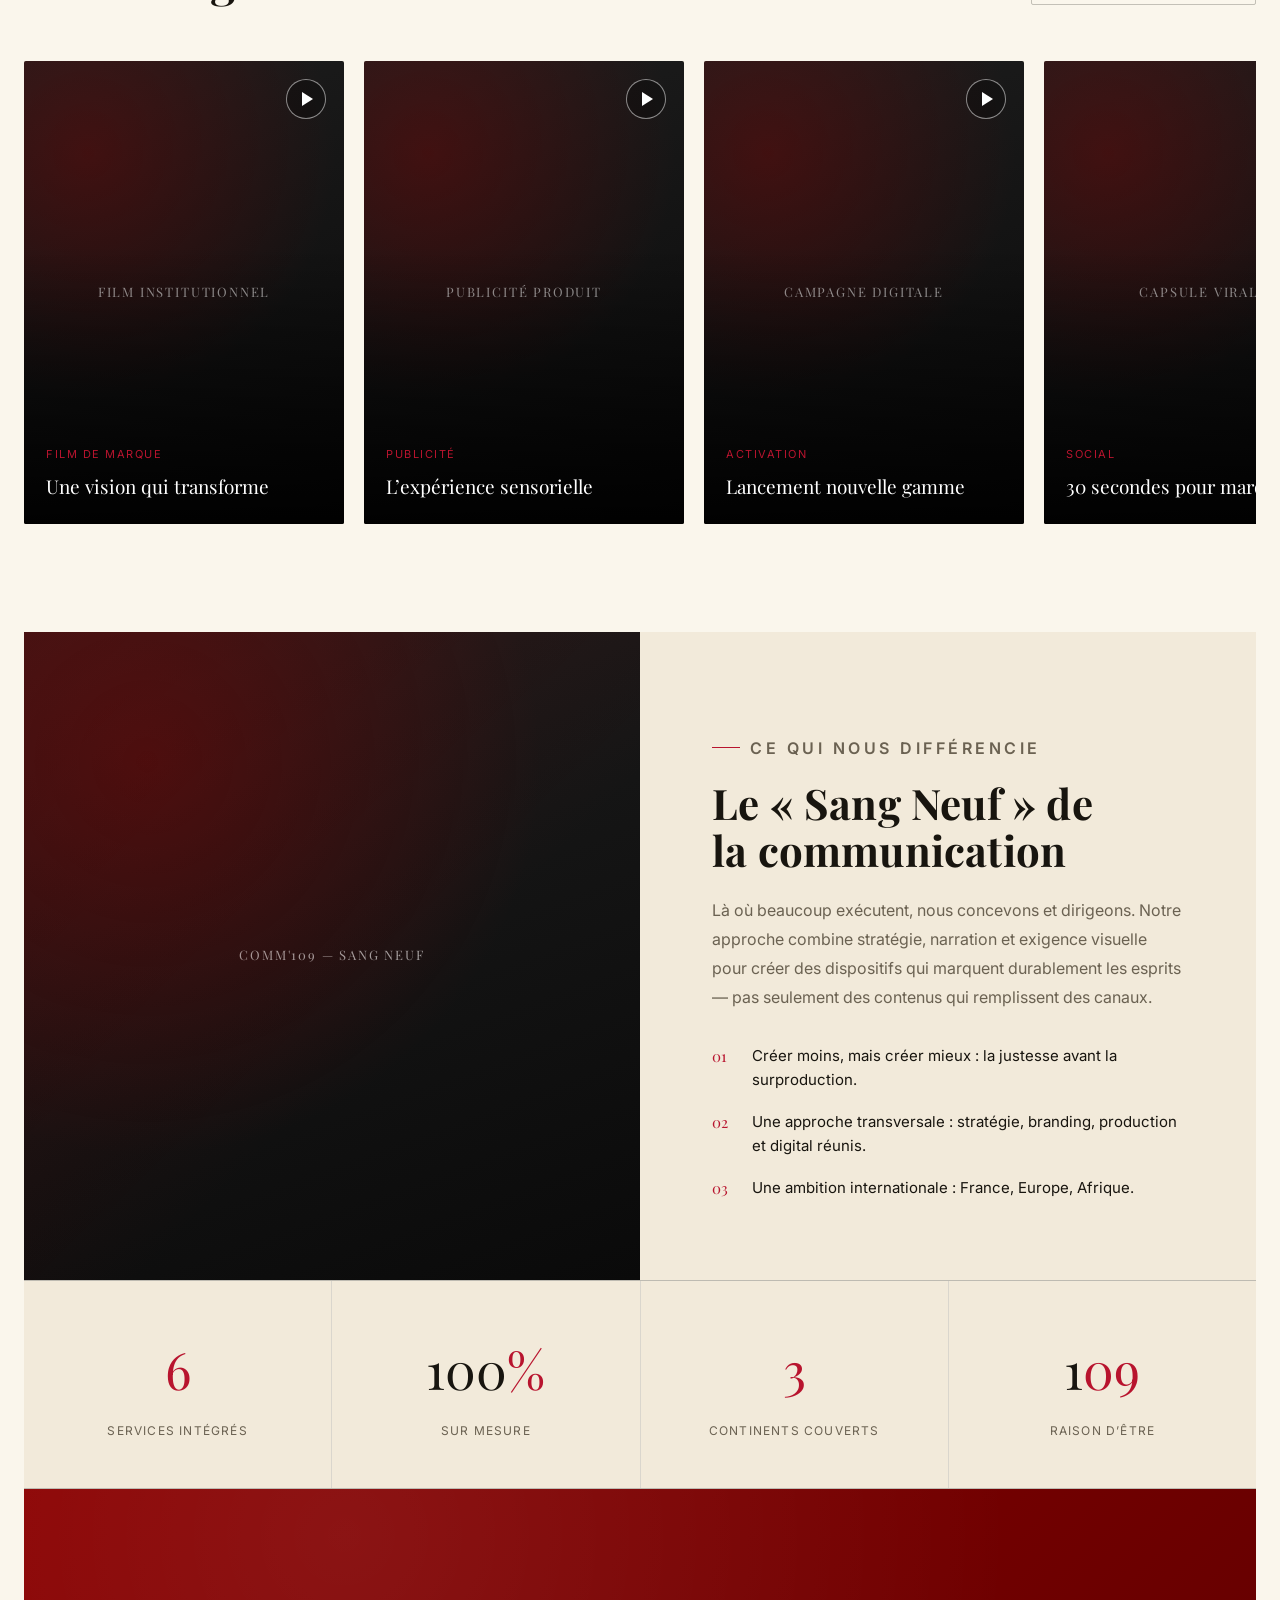
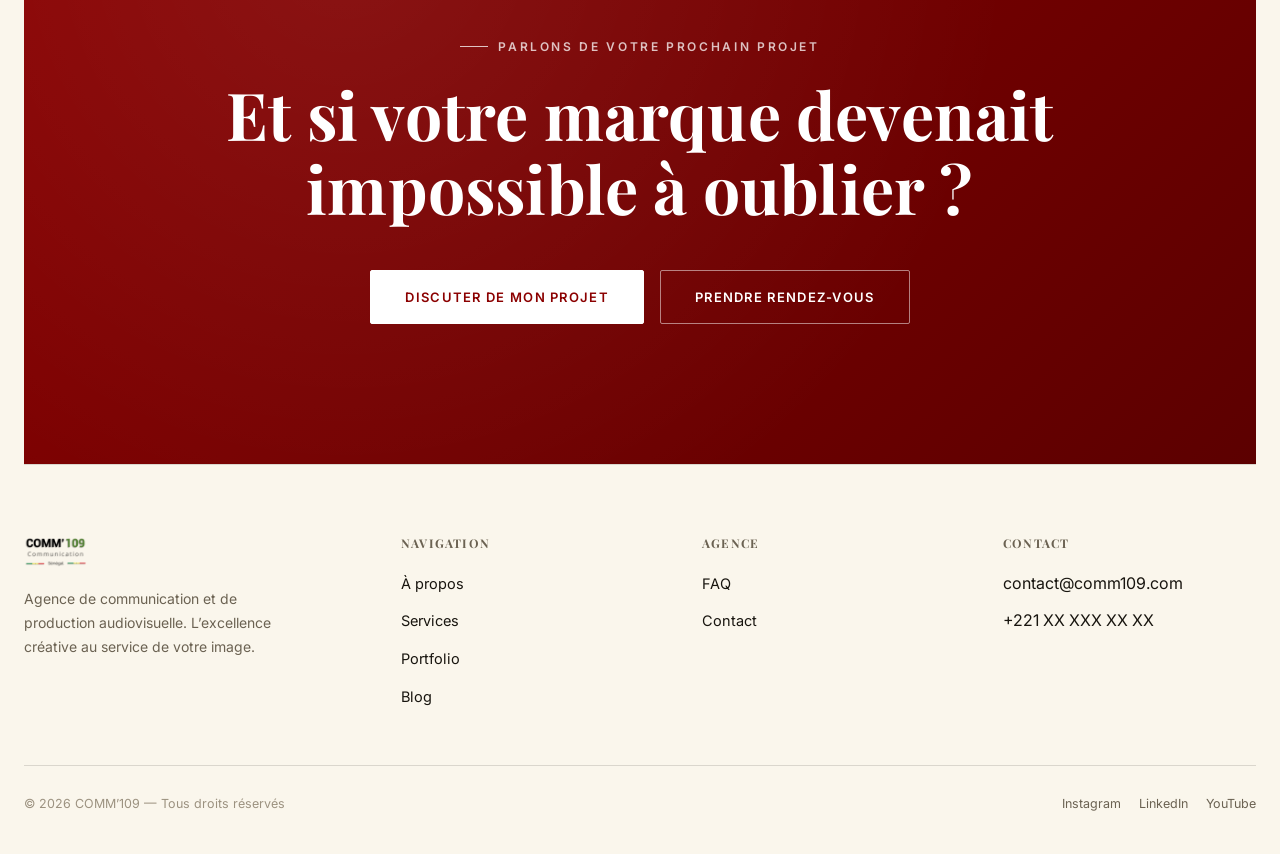
==== commit a4f2b327: "Ajoute le logo au-dessus du titre de l'accueil" ====
--- a/index.html
+++ b/index.html
@@ -88,6 +88,7 @@
     <div class="wrap hero-inner">
       <div class="hero-grid">
         <div class="hero-text">
+          <img src="images/logo-black.png" alt="COMM'109" class="slogan-logo">
           <p class="eyebrow">Agence de communication &amp; production audiovisuelle — Sénégal</p>
           <h1>L<span style="margin-right:.09em;display:inline-block;">'</span>excellence <em>créative</em> au service de votre image</h1>
           <p class="lead">COMM’109 transforme l’attention en impact durable. À la croisée de la création, de la narration et de la stratégie, nous rendons les marques visibles, mémorables et incontournables.</p>
--- a/style.css
+++ b/style.css
@@ -358,11 +358,16 @@
   display:flex;flex-direction:column;justify-content:flex-end;padding:22px;
 }
 .pf-card .pf-tag{font-size:11px;letter-spacing:.14em;text-transform:uppercase;color:var(--accent-bright);}
-.pf-card .pf-title{margin-top:8px;font-family:var(--font-display);font-size:19px;}
+.pf-card .pf-title{margin-top:8px;font-family:var(--font-display);font-size:19px;color:#fff;}
 .pf-card .pf-play{
   position:absolute;top:18px;right:18px;width:40px;height:40px;border-radius:50%;
   border:1px solid rgba(255,255,255,.5);display:flex;align-items:center;justify-content:center;
   background:rgba(10,10,10,.4);
+}
+.pf-card .pf-play::before{
+  content:"";width:0;height:0;margin-left:3px;
+  border-top:7px solid transparent;border-bottom:7px solid transparent;
+  border-left:11px solid #fff;
 }
 
 /* Portfolio page grid */
@@ -392,7 +397,7 @@
 .split-list .num{font-family:var(--font-display);color:var(--accent-bright);font-size:15px;min-width:24px;}
 @media (max-width:900px){
   .split{grid-template-columns:1fr;}
-  .split-media{min-height:320px;}
+  .split-media{min-height:220px;}
   .split-text{padding:56px 0;}
 }
 
@@ -423,6 +428,10 @@
 .cta-band .btn-outline:hover{background:rgba(255,255,255,.12);border-color:#fff;}
 .cta-band .btn-primary{background:#fff;color:var(--accent);border-color:#fff;}
 .cta-band .btn-primary:hover{background:var(--ink);color:#fff;border-color:var(--ink);}
+@media (max-width:620px){
+  .cta-band{padding:96px 0;}
+  .cta-band h2{font-size:clamp(26px,6.5vw,34px);line-height:1.35;}
+}
 
 /* ---------- TEAM / VALUES (About) ---------- */
 .value-grid{display:grid;grid-template-columns:repeat(4,1fr);gap:36px;}
@@ -441,11 +450,14 @@
 .slogan-block{
   text-align:center;padding:80px 0;border-top:1px solid var(--border);border-bottom:1px solid var(--border);
 }
+.slogan-logo{height:140px;width:auto;margin:0 auto 32px;}
 .slogan-block q{
-  font-family:var(--font-script);font-weight:400;font-size:clamp(44px,7.4vw,84px);
-  color:var(--fg);quotes:none;line-height:1.35;
-}
-.slogan-block q::before,.slogan-block q::after{content:"";}
+  font-family:var(--font-script);font-weight:400;font-size:clamp(22px,3.6vw,44px);
+  color:var(--fg);quotes:"“" "”";line-height:1.35;white-space:nowrap;
+}
+@media (max-width:640px){
+  .slogan-block q{white-space:normal;font-size:clamp(26px,6.6vw,38px);}
+}
 
 .team-grid{display:grid;grid-template-columns:repeat(4,1fr);gap:28px;}
 .team-card{background:var(--section-alt);padding:32px 26px;border:1px solid var(--border);}
@@ -578,5 +590,5 @@
 .ph-visual::after{
   content:attr(data-label);
   font-family:var(--font-display);font-size:13px;letter-spacing:.14em;text-transform:uppercase;
-  color:rgba(255,255,255,.4);
-}
+  color:rgba(255,255,255,.6);
+}
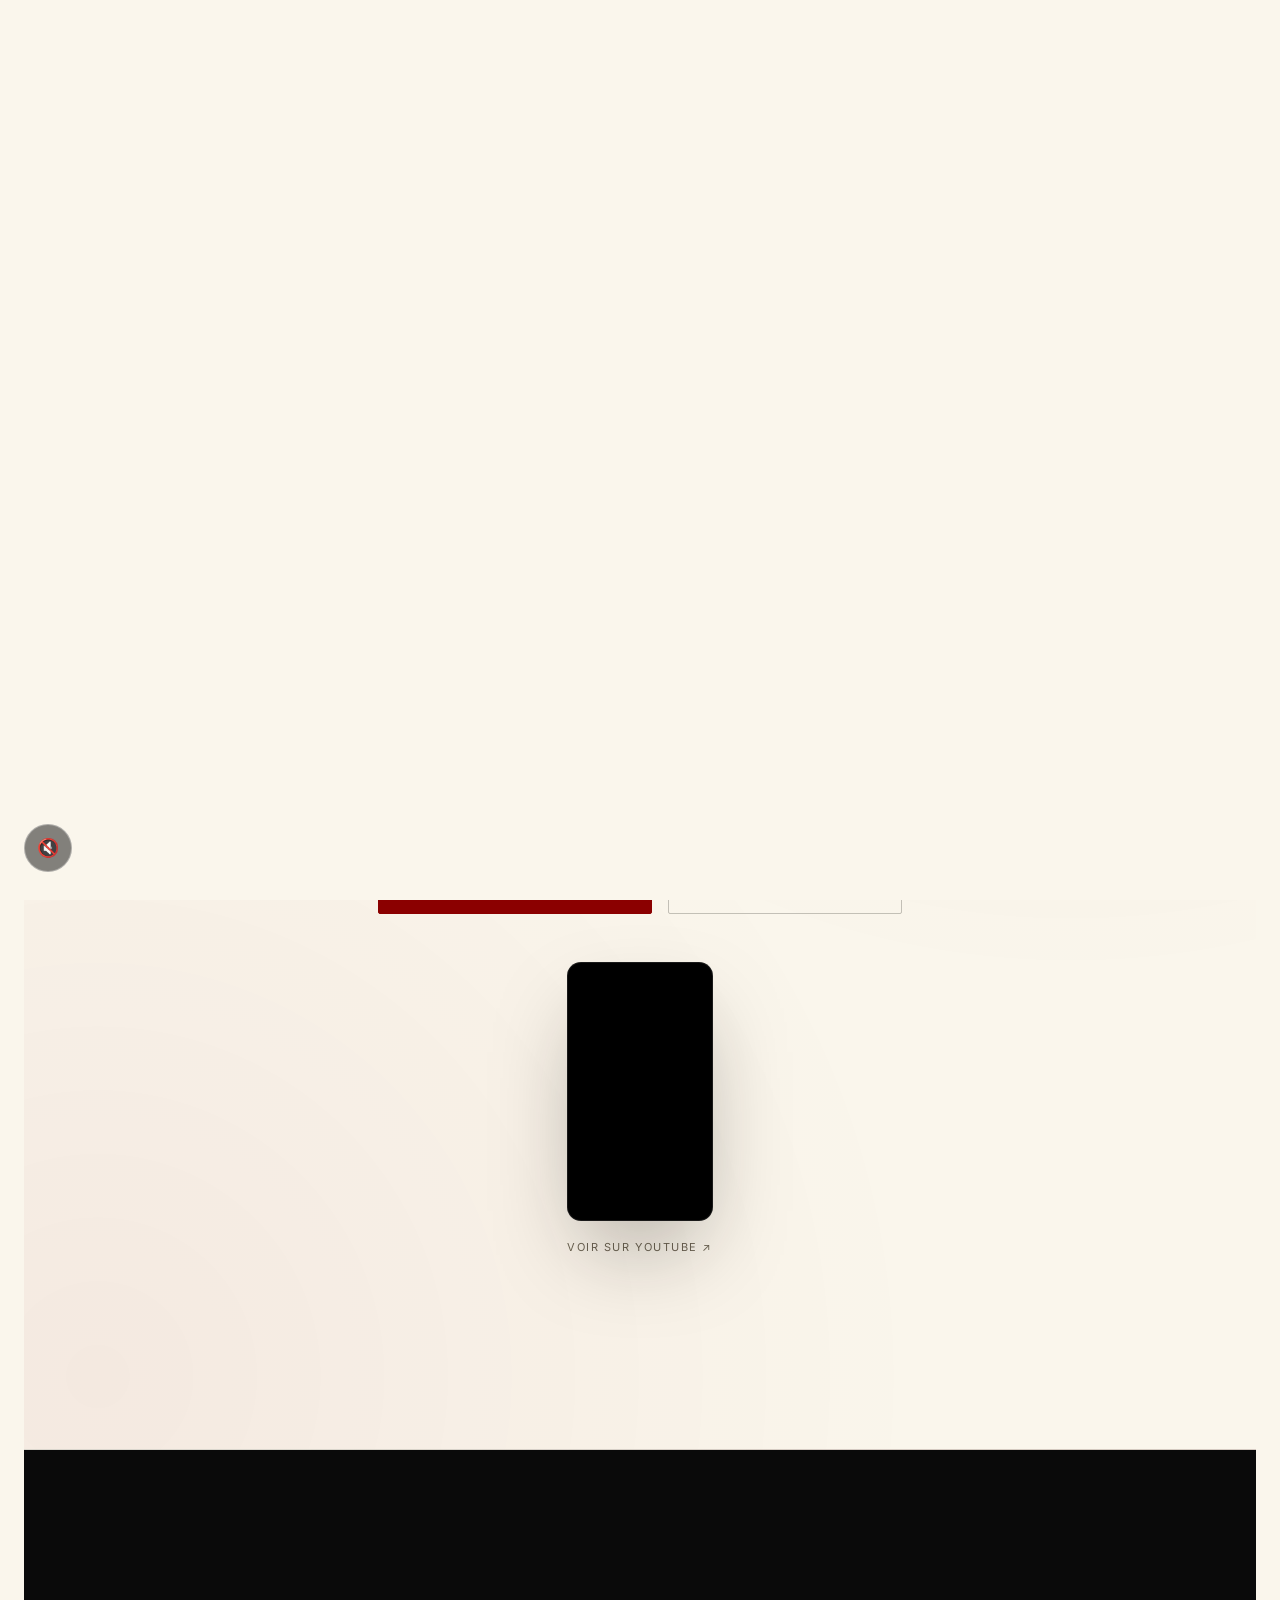
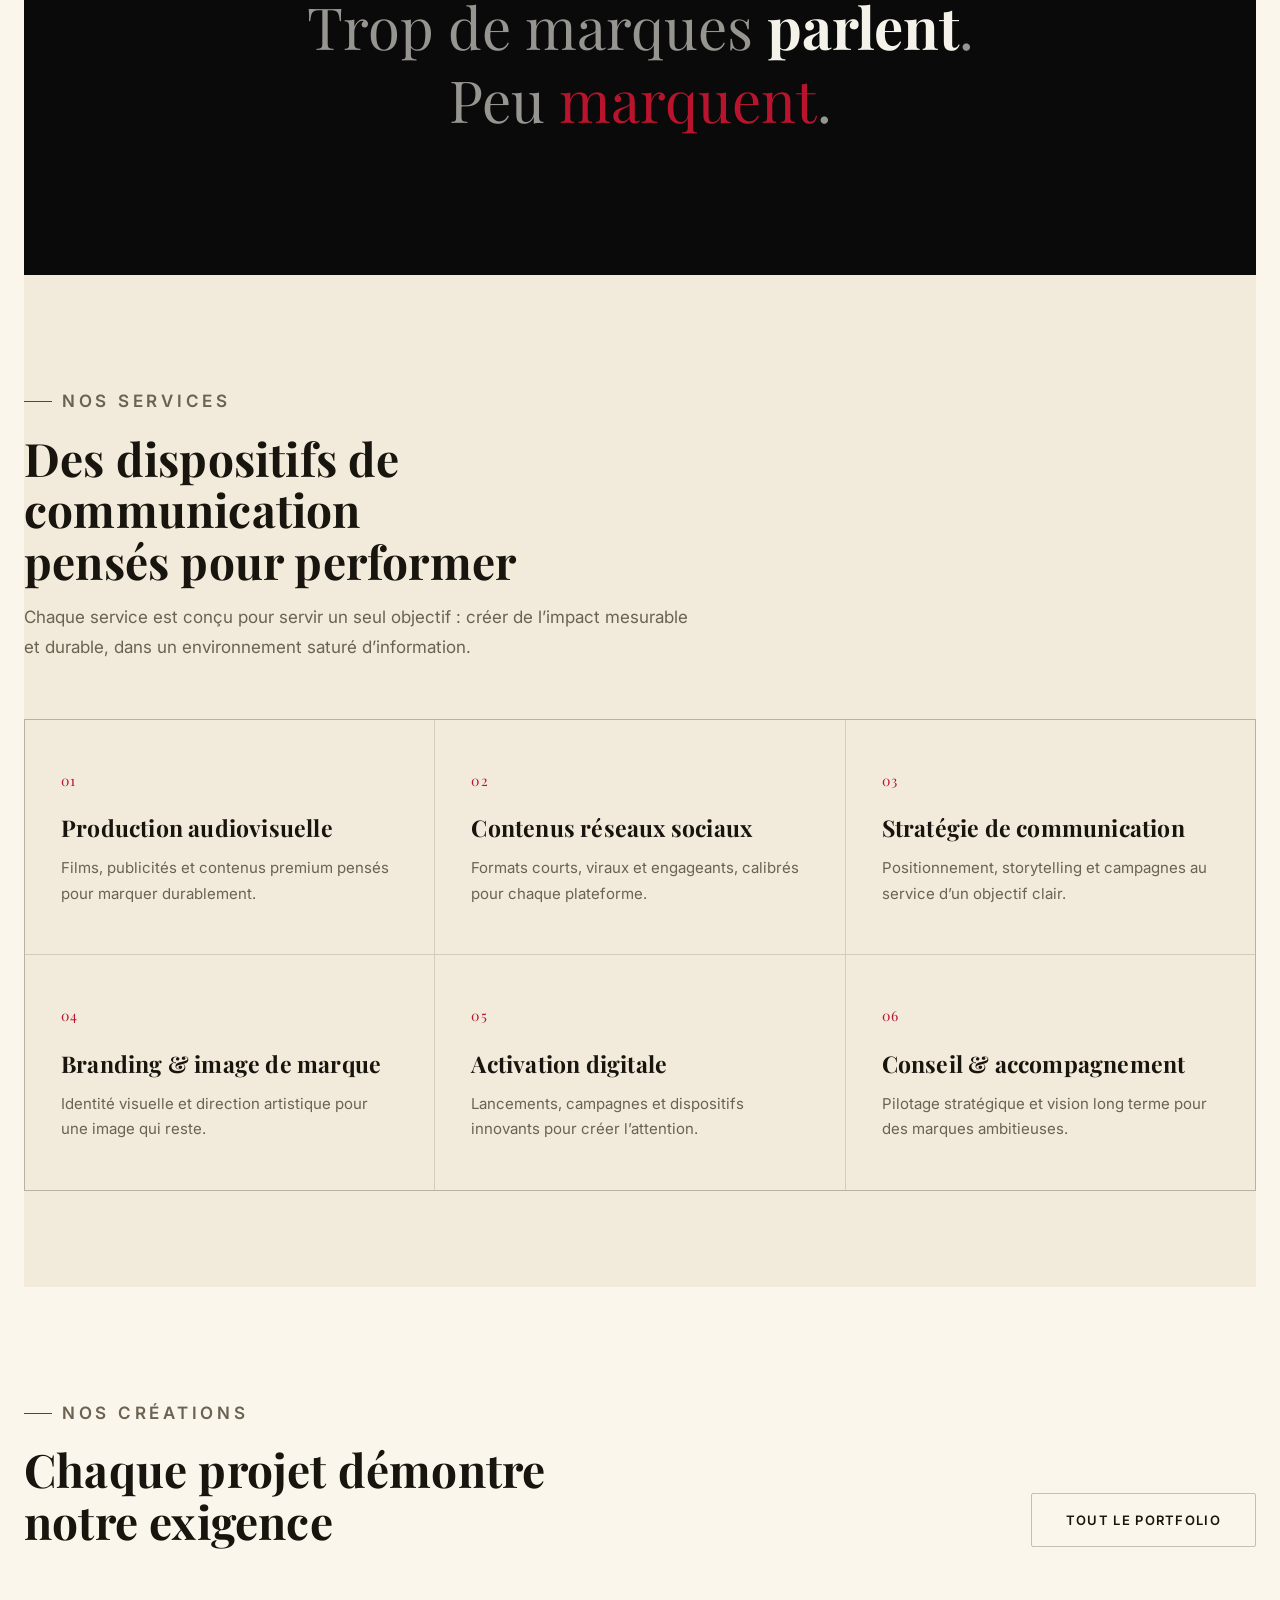
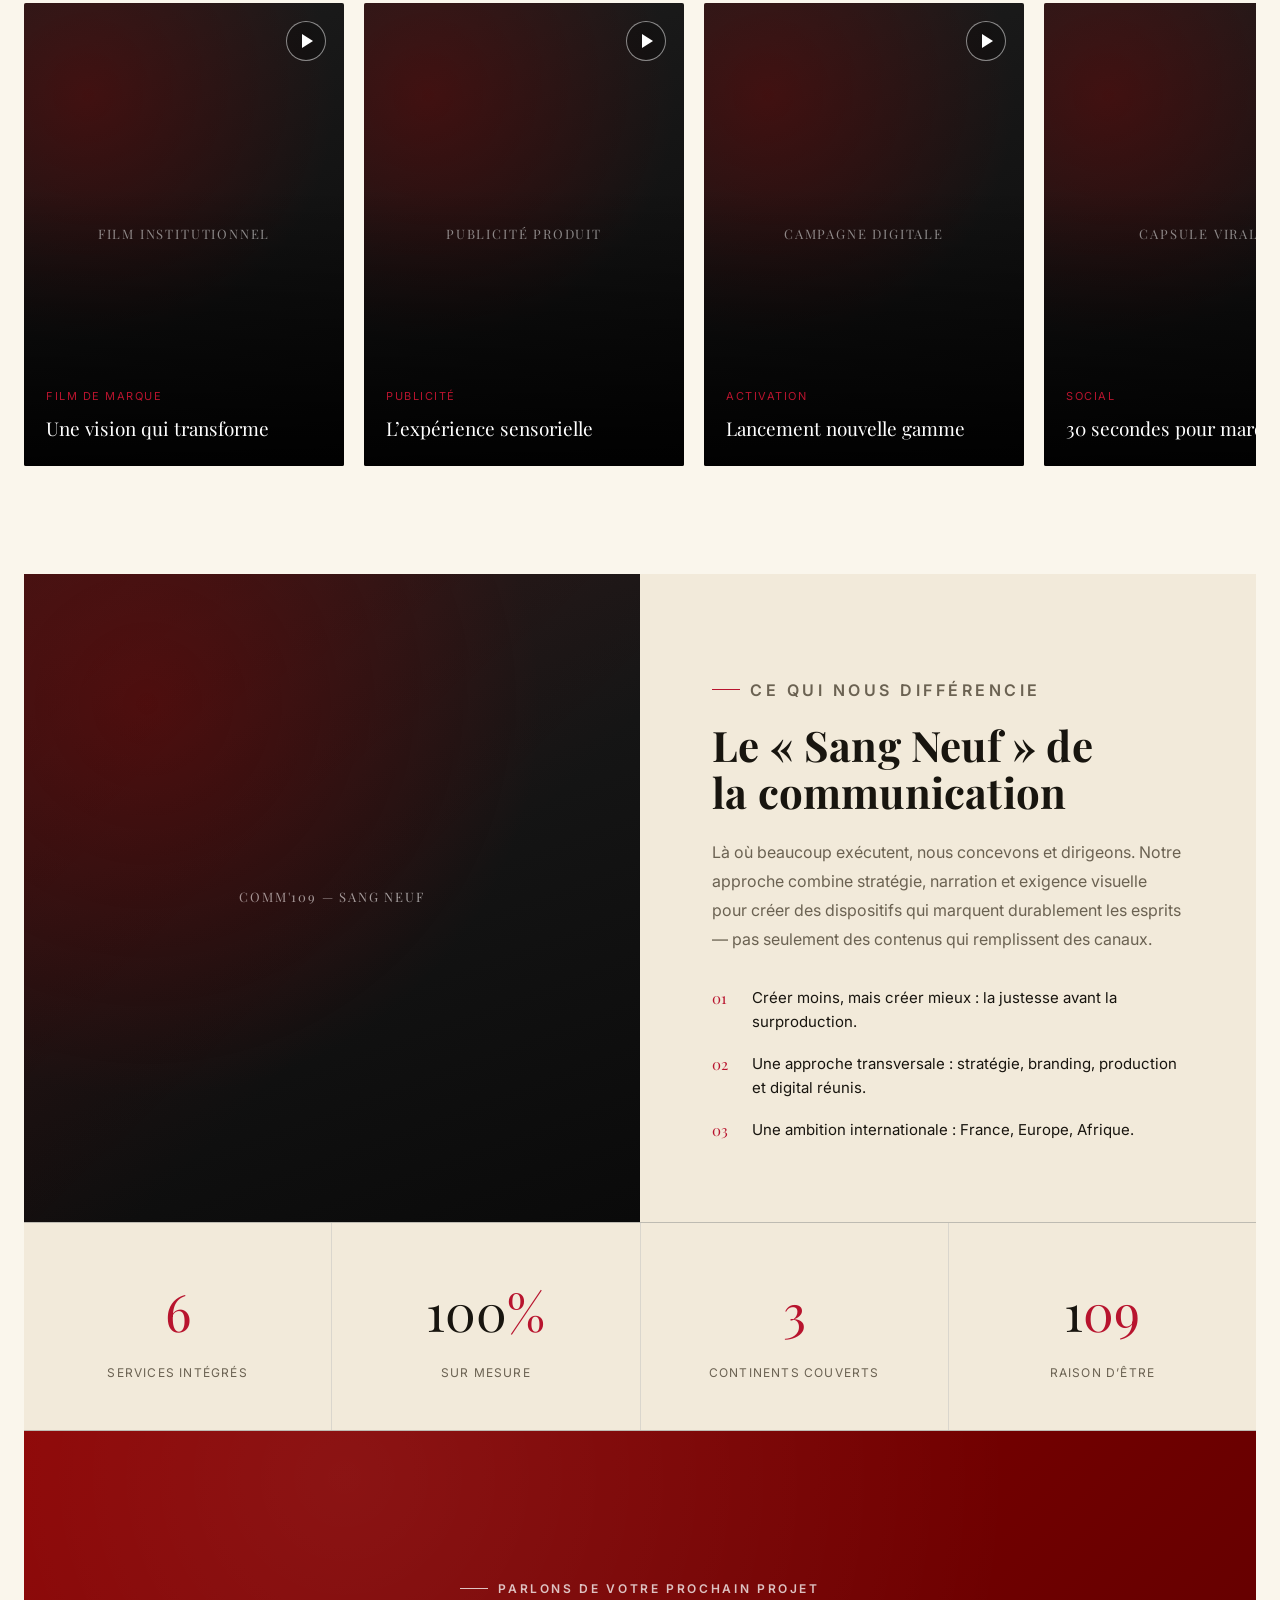
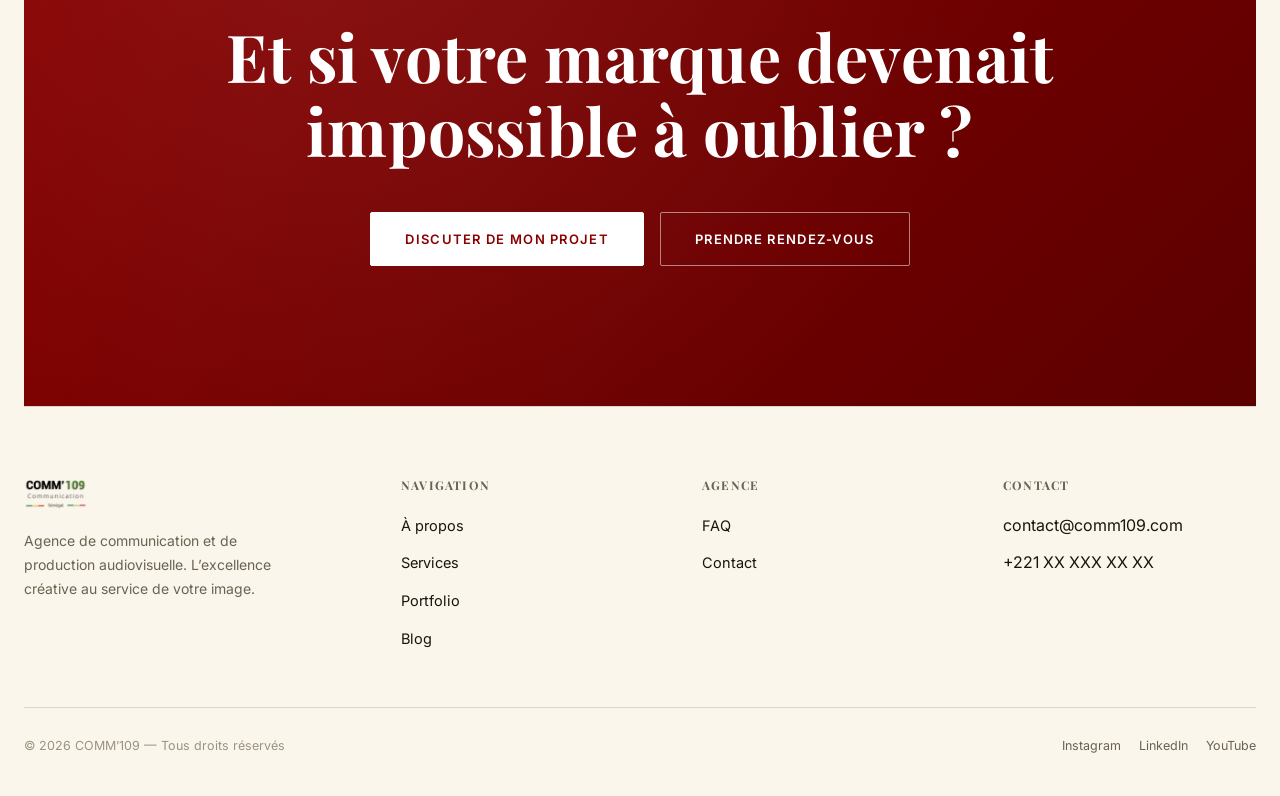
==== commit ffb12c4c: "Logo de l'accueil en taille moyenne (classe dediee, independante de la page A propos)" ====
--- a/index.html
+++ b/index.html
@@ -88,7 +88,7 @@
     <div class="wrap hero-inner">
       <div class="hero-grid">
         <div class="hero-text">
-          <img src="images/logo-black.png" alt="COMM'109" class="slogan-logo">
+          <img src="images/logo-black.png" alt="COMM'109" class="hero-logo">
           <p class="eyebrow">Agence de communication &amp; production audiovisuelle — Sénégal</p>
           <h1>L<span style="margin-right:.09em;display:inline-block;">'</span>excellence <em>créative</em> au service de votre image</h1>
           <p class="lead">COMM’109 transforme l’attention en impact durable. À la croisée de la création, de la narration et de la stratégie, nous rendons les marques visibles, mémorables et incontournables.</p>
--- a/style.css
+++ b/style.css
@@ -451,6 +451,7 @@
   text-align:center;padding:80px 0;border-top:1px solid var(--border);border-bottom:1px solid var(--border);
 }
 .slogan-logo{height:140px;width:auto;margin:0 auto 32px;}
+.hero-logo{height:90px;width:auto;margin:0 auto 24px;display:block;}
 .slogan-block q{
   font-family:var(--font-script);font-weight:400;font-size:clamp(22px,3.6vw,44px);
   color:var(--fg);quotes:"“" "”";line-height:1.35;white-space:nowrap;
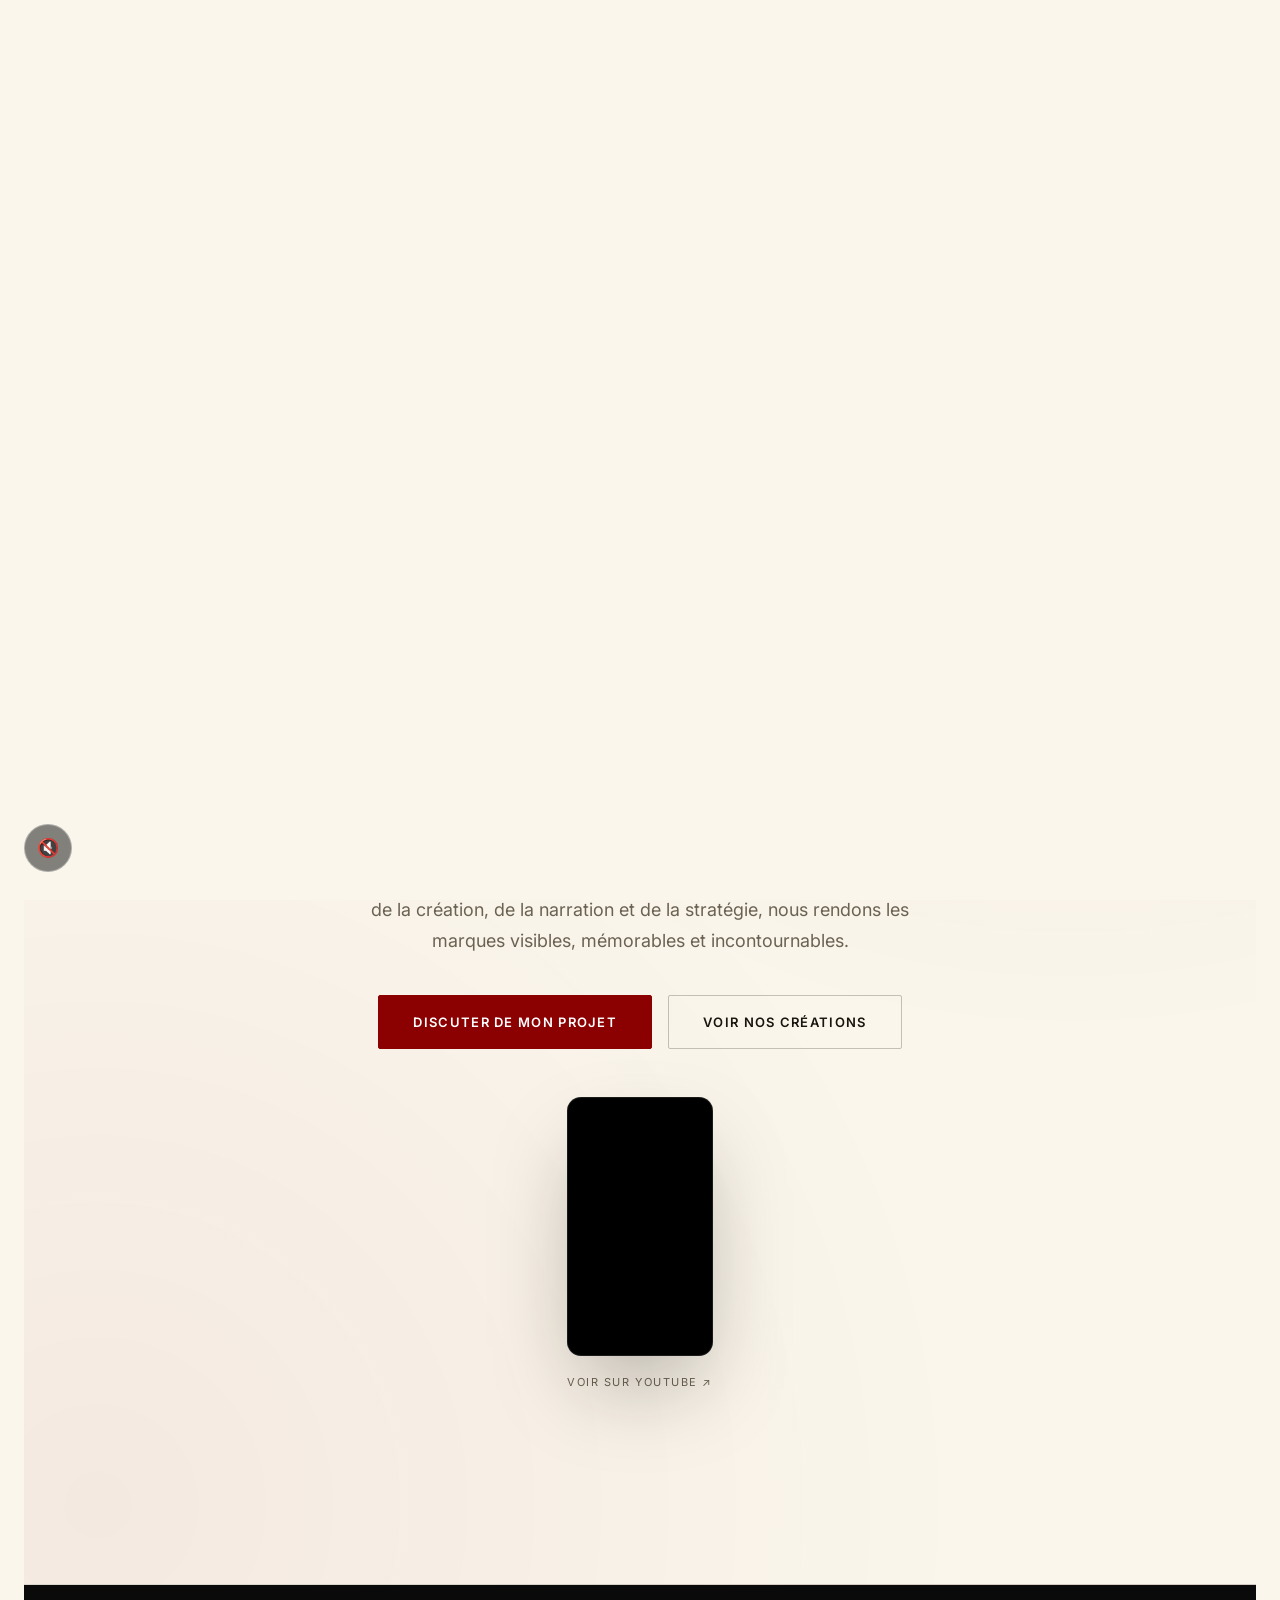
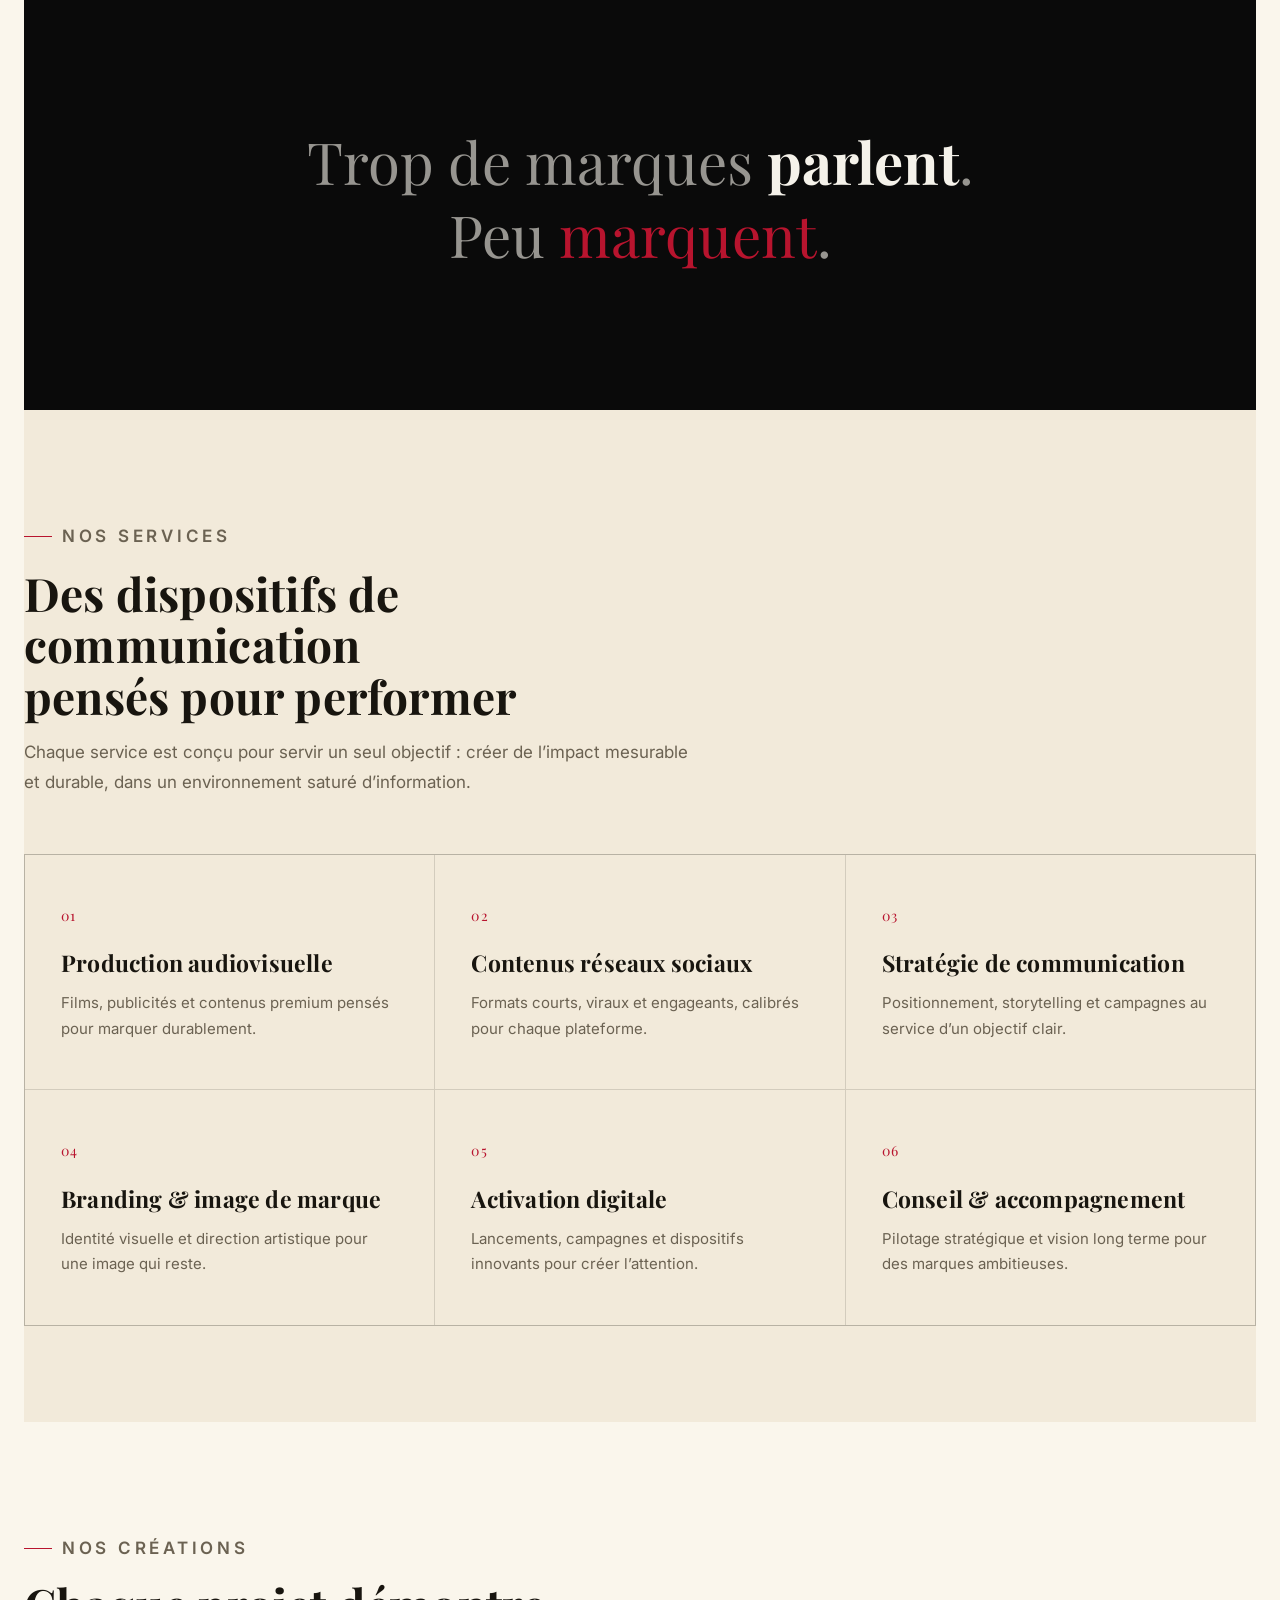
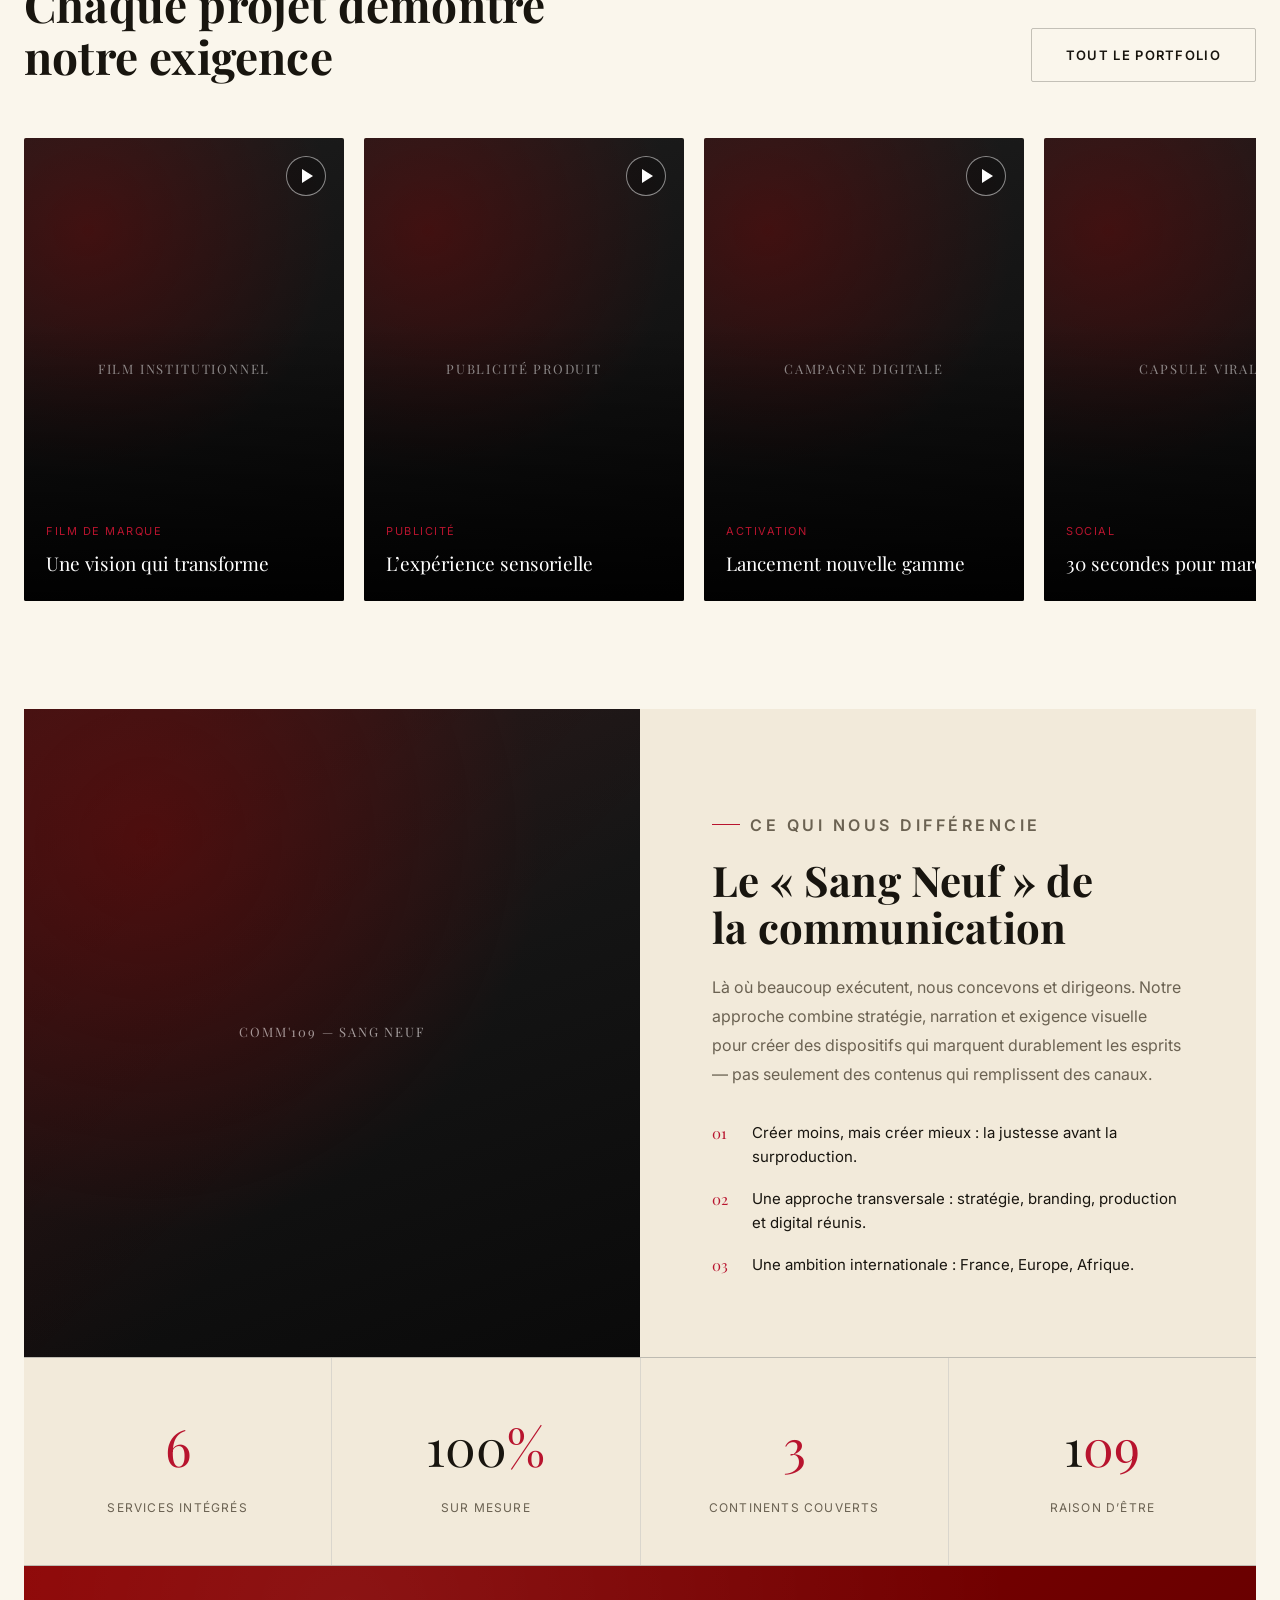
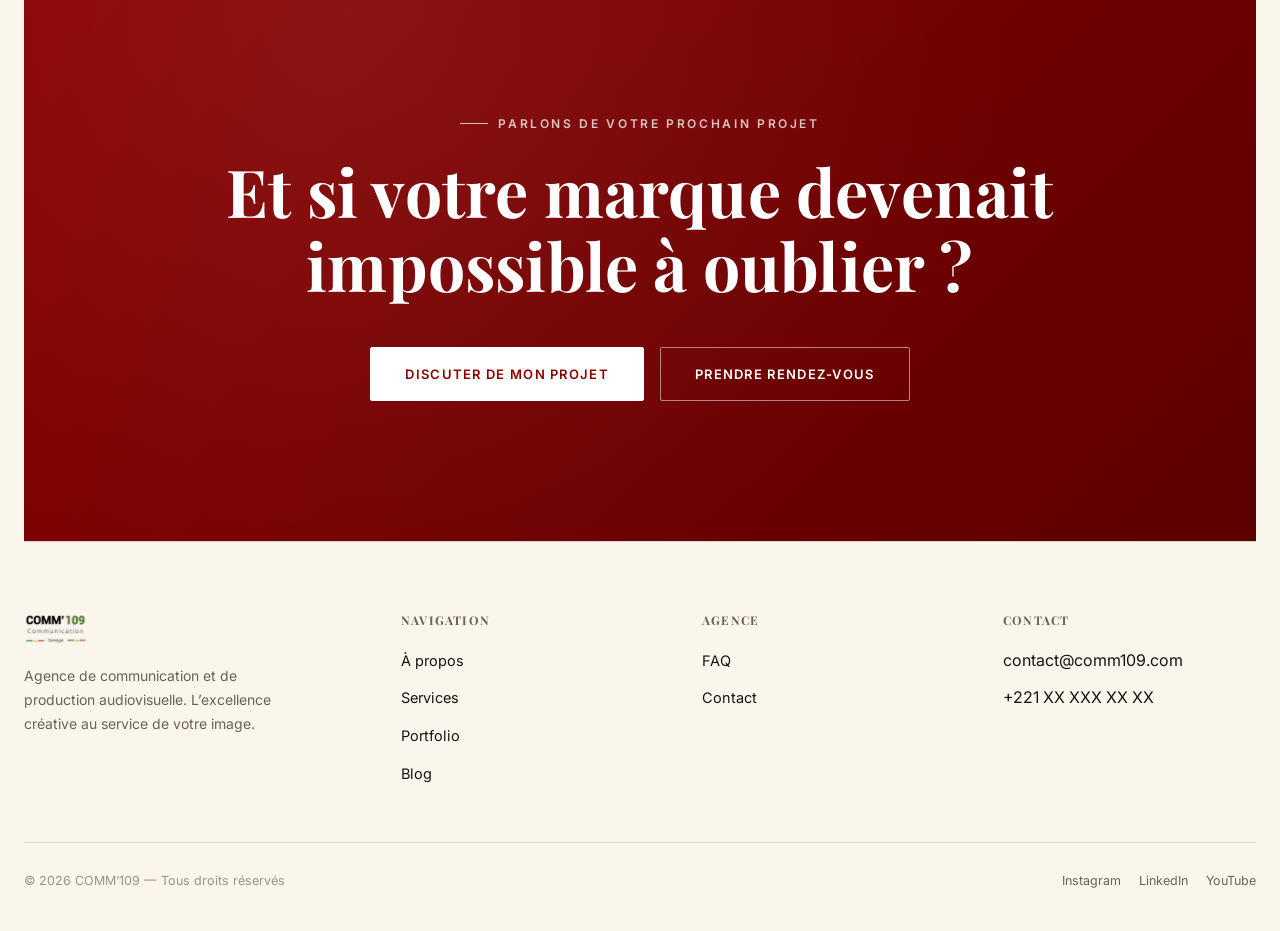
==== commit a0dff79e: "Ajoute les guillemets au titre de l'accueil" ====
--- a/index.html
+++ b/index.html
@@ -90,7 +90,7 @@
         <div class="hero-text">
           <img src="images/logo-black.png" alt="COMM'109" class="hero-logo">
           <p class="eyebrow">Agence de communication &amp; production audiovisuelle — Sénégal</p>
-          <h1>L<span style="margin-right:.09em;display:inline-block;">'</span>excellence <em>créative</em> au service de votre image</h1>
+          <h1>“L<span style="margin-right:.09em;display:inline-block;">'</span>excellence <em>créative</em> au service de votre image”</h1>
           <p class="lead">COMM’109 transforme l’attention en impact durable. À la croisée de la création, de la narration et de la stratégie, nous rendons les marques visibles, mémorables et incontournables.</p>
           <div class="btn-row">
             <a href="contact.html" class="btn btn-primary">Discuter de mon projet</a>
